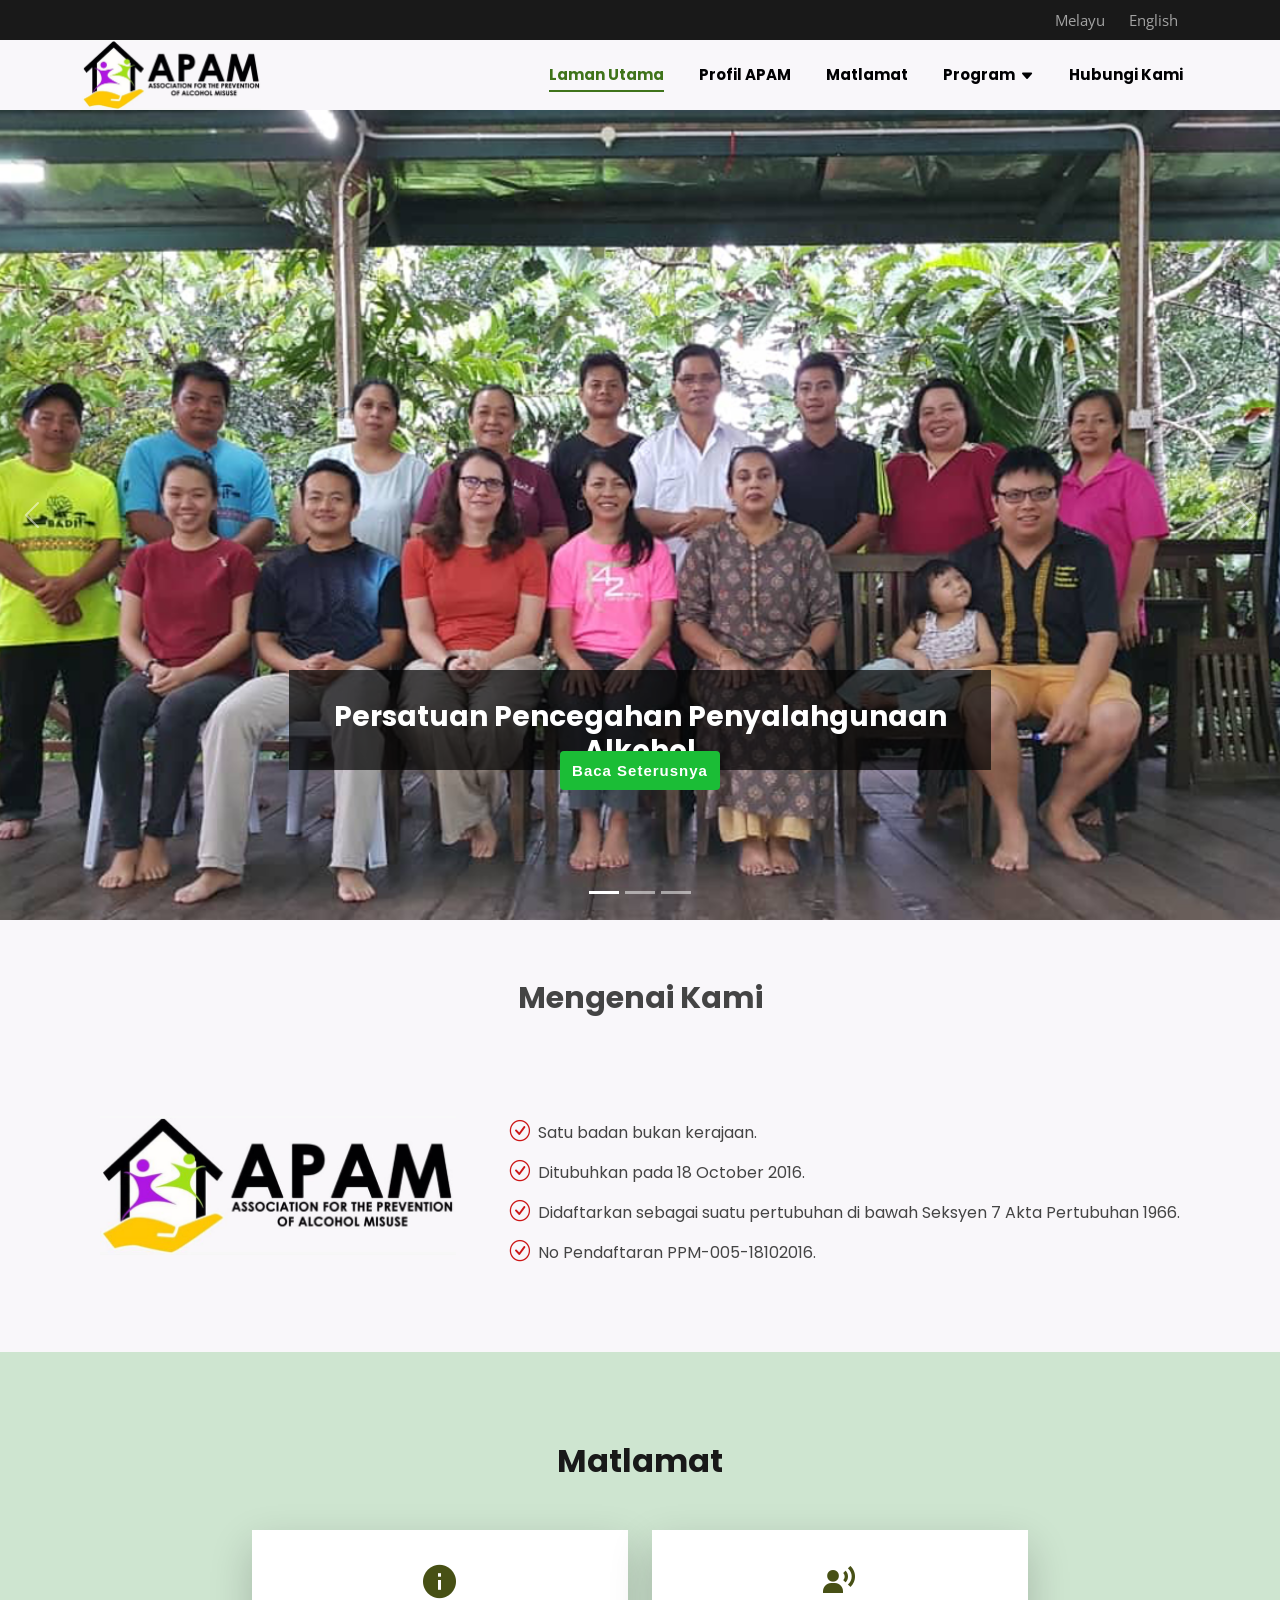
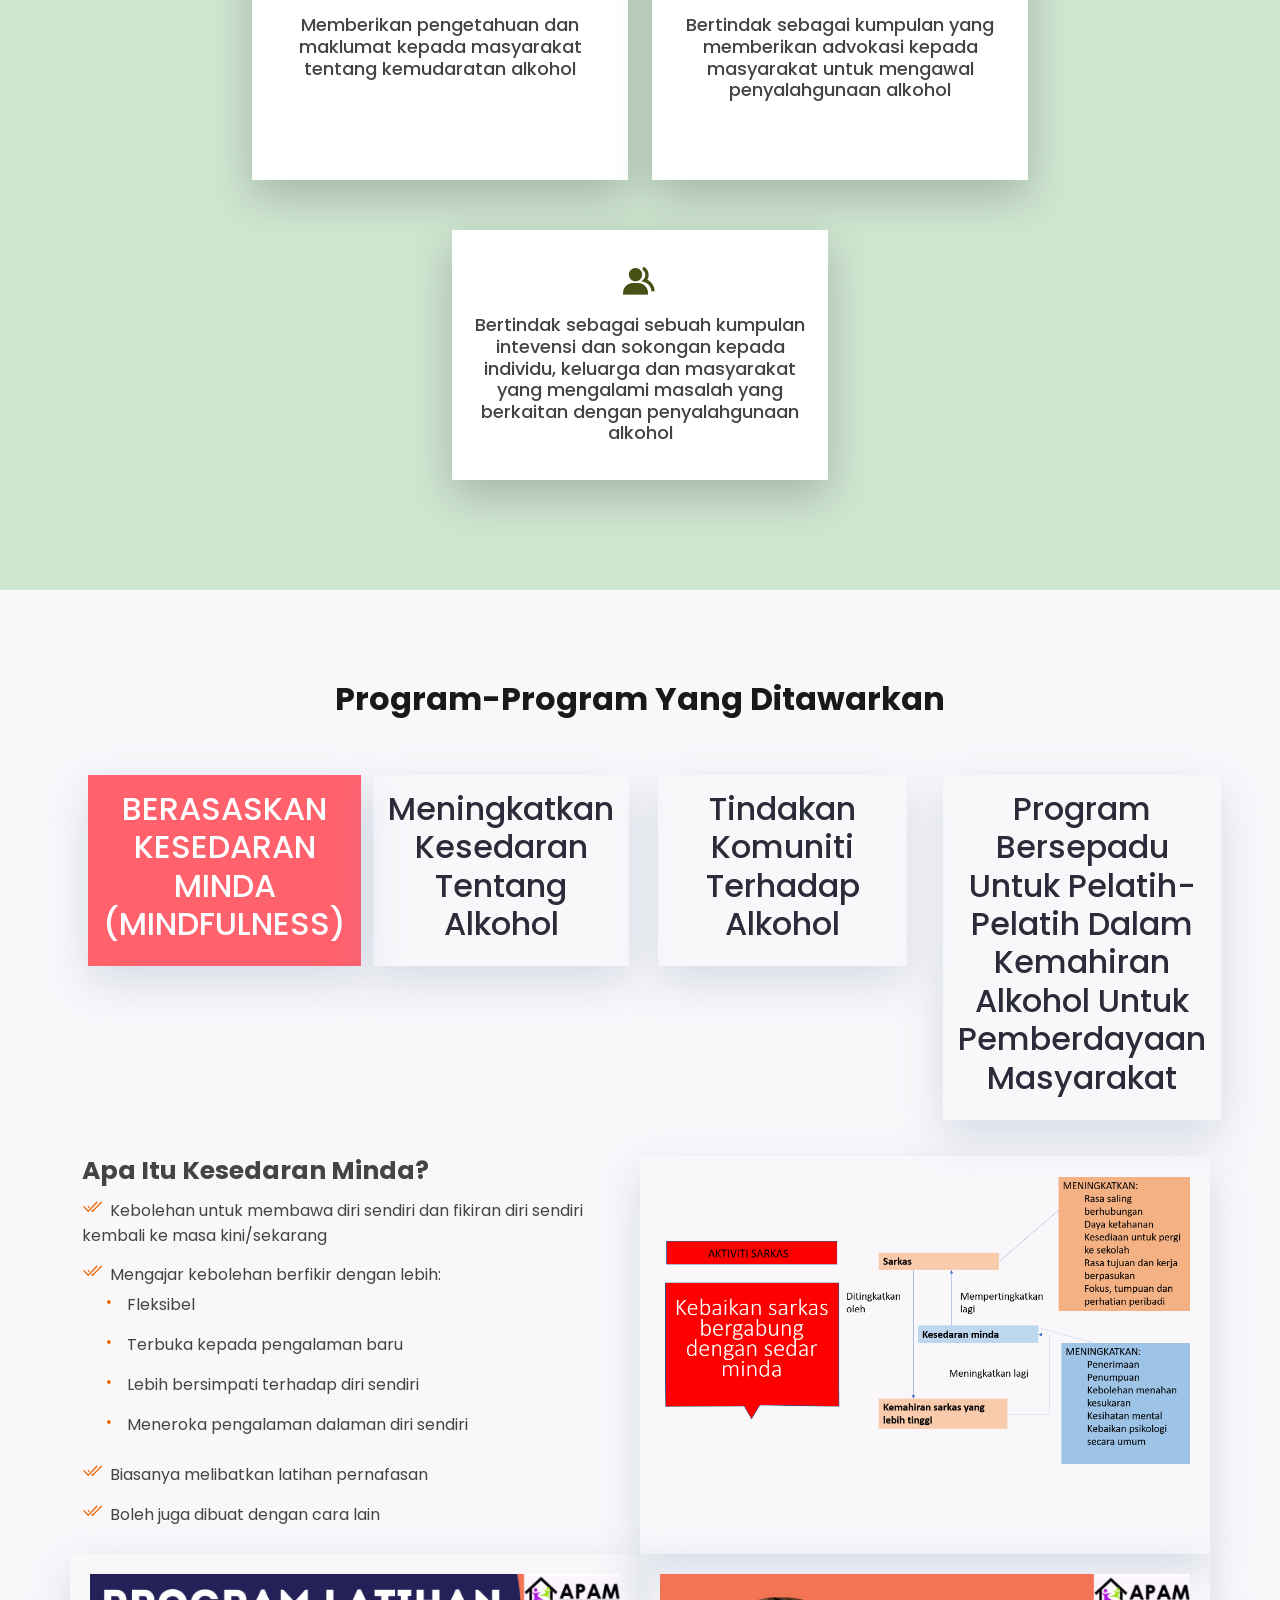
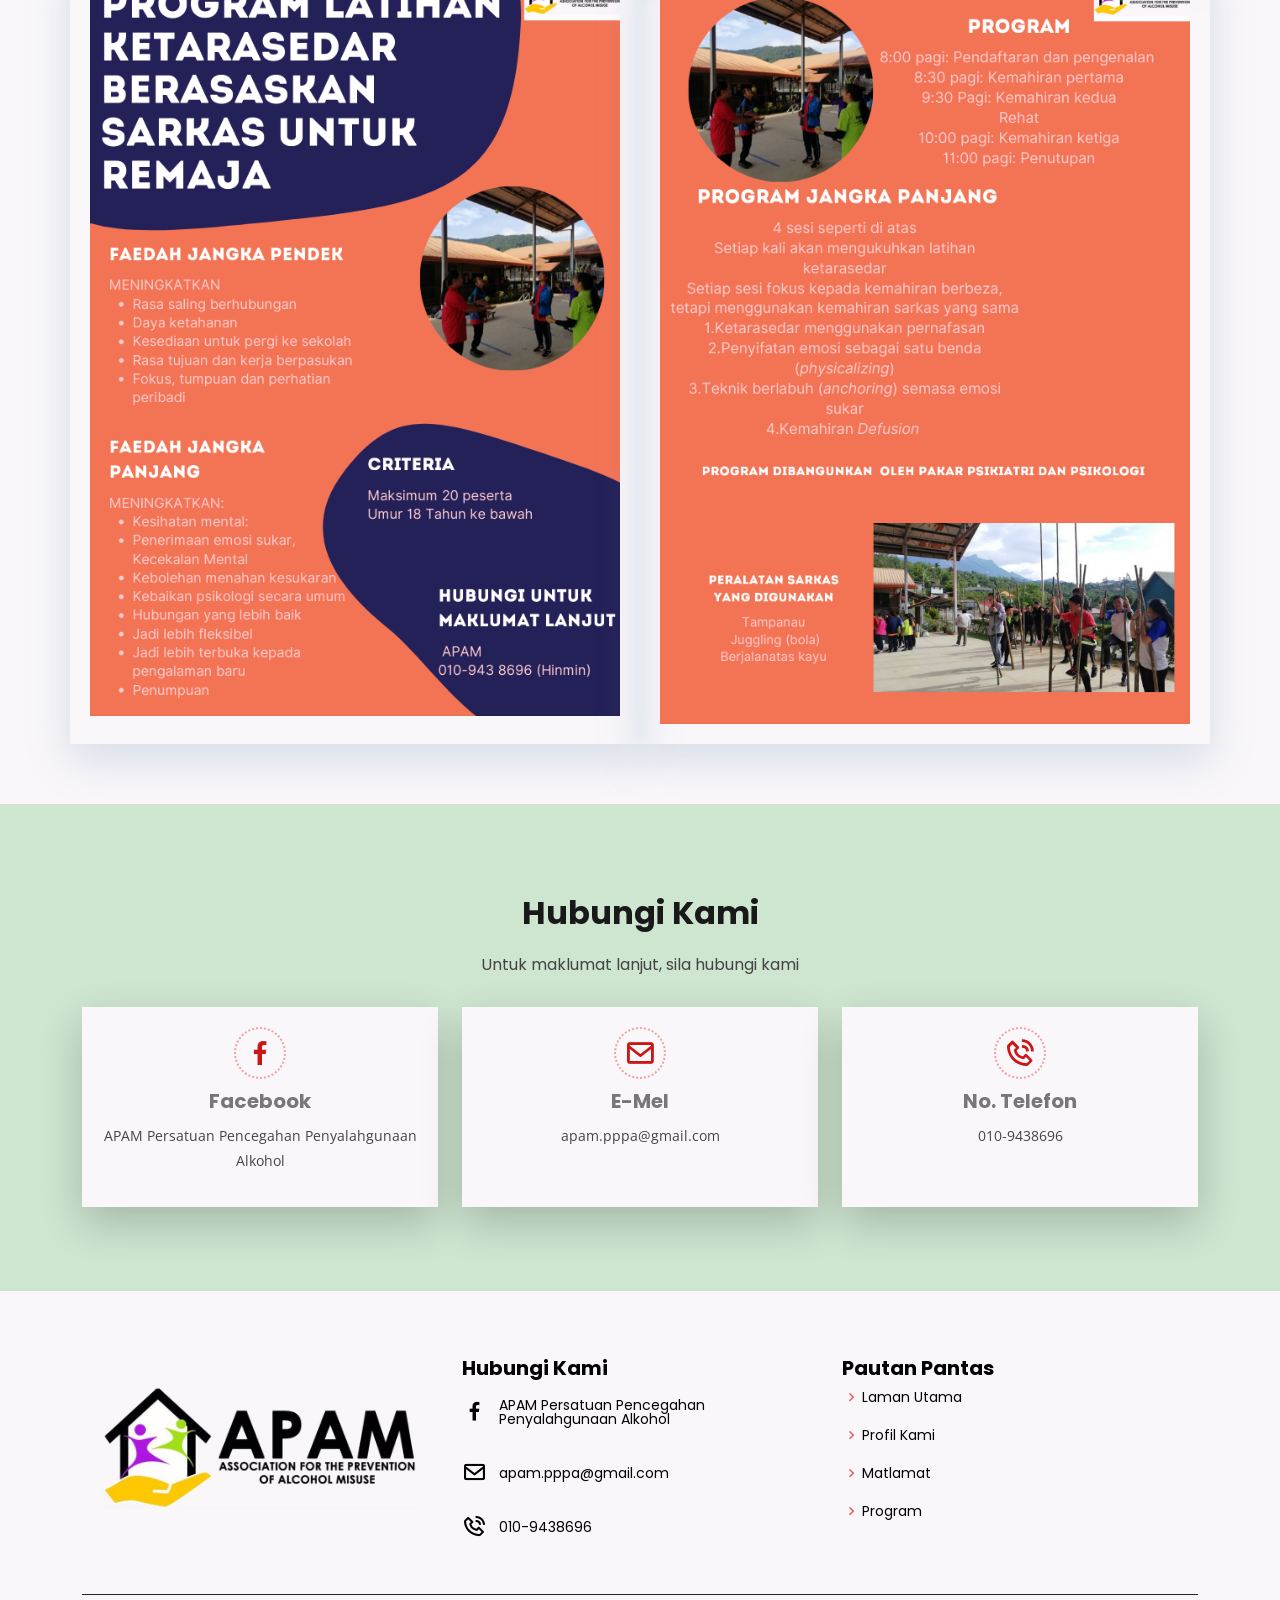
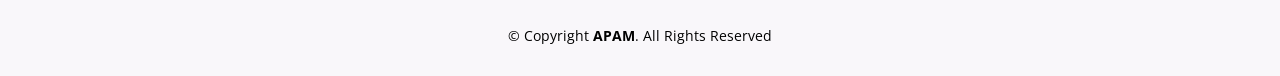
==== index.html @ 48b38a88 "add brochure #14" ====
<!DOCTYPE html>
<html lang="en">

<head>
  <meta charset="utf-8">
  <meta content="width=device-width, initial-scale=1.0" name="viewport">

  <title>APAM Official Website</title>
  <meta content="" name="description">
  <meta content="" name="keywords">

  <!-- Favicons -->
  <link href="assets/img/apam_icon.png" rel="icon">

  <!-- Google Fonts -->
  <link href="https://fonts.googleapis.com/css?family=Open+Sans:300,300i,400,400i,600,600i,700,700i|Raleway:300,300i,400,400i,500,500i,600,600i,700,700i|Poppins:300,300i,400,400i,500,500i,600,600i,700,700i" rel="stylesheet">

  <!-- Vendor CSS Files -->
  <link href="assets/vendor/aos/aos.css" rel="stylesheet">
  <link href="assets/vendor/bootstrap/css/bootstrap.min.css" rel="stylesheet">
  <link href="assets/vendor/bootstrap-icons/bootstrap-icons.css" rel="stylesheet">
  <link href="assets/vendor/boxicons/css/boxicons.min.css" rel="stylesheet">
  <link href="assets/vendor/glightbox/css/glightbox.min.css" rel="stylesheet">
  <link href="assets/vendor/swiper/swiper-bundle.min.css" rel="stylesheet">

  <!-- Template Main CSS File -->
  <link href="assets/css/style.css" rel="stylesheet">
  <link href="assets/css/enhanced_style.css" rel="stylesheet">
</head>

<body>
  <!-- ======= Top Bar ======= -->
  <section id="topbar" class="d-flex align-items-center">
    <div class="container d-flex justify-content-center justify-content-md-between">
      <div class="contact-info d-flex align-items-center d-md-block">
        <a href="#" onclick="changeLanguageByButtonClicktoMs()" class="ms" translate="no" alt="Bahasa Melayu" title="Bahasa Melayu">Melayu</a>
        <a href="#" onclick="changeLanguageByButtonClicktoEn()" class="en" translate="no" alt="English" title="English">English</a>
      </div>
    </div>
  </section>
  
  <!-- ======= Header ======= -->
  <header id="header" class="d-flex align-items-center">
    <div class="container d-flex align-items-center justify-content-between">

      <a href="index.html" class="logo"><img src="assets/img/apam_logo.png" alt="" class="img-fluid"></a>
      <nav id="navbar" class="navbar">
        <ul>
          <li><a class="nav-link scrollto active" href="#hero">Laman Utama</a></li>
          <li><a class="nav-link scrollto" href="#about">Profil APAM</a></li>
          <li><a class="nav-link scrollto" href="#objectives">Matlamat</a></li>
          <li class="dropdown"><a class="nav-link scrollto" href="#programmes"><span>Program</span> <i class="bi bi-caret-down-fill dropdown-icon"></i></a>
            <ul>
              <li><a href="#programmes">BERASASKAN KESEDARAN MINDA (MINDFULNESS)</a></li>
              <li><a href="#programmes">Meningkatkan Kesedaran Tentang Alkohol</a></li>
              <li><a href="#programmes">Tindakan Komuniti terhadap Alkohol</a></li>
              <li><a href="#programmes">Program Bersepadu untuk Pelatih-Pelatih dalam Kemahiran Alkohol untuk Pemberdayaan Masyarakat</a></li>
            </ul>
          </li>
          <li><a class="nav-link scrollto" href="#contact">Hubungi Kami</a></li>
        </ul>
        <i class="bi bi-list mobile-nav-toggle"></i>
      </nav><!-- .navbar -->

    </div>
  </header><!-- End Header -->

  <!-- ======= Hero Section ======= -->
  <section id="hero" class="d-flex align-items-center">
    <!-- <div class="container position-relative" data-aos="fade-up" data-aos-delay="500">
      <h1>Persatuan Pencegahan Penyalahgunaan Alkohol<br/>
        Association for The Prevention of Alcohol Misuse (APAM) <br/></h1>
      <a href="#about" class="btn-get-started scrollto">Lanjut</a>
    </div> -->

    <div id="myCarousel" class="carousel slide" data-bs-ride="carousel">
      <div class="carousel-indicators">
        <button type="button" data-bs-target="#myCarousel" data-bs-slide-to="0" aria-label="Slide 1" class="active" aria-current="true"></button>
        <button type="button" data-bs-target="#myCarousel" data-bs-slide-to="1" aria-label="Slide 2"></button>
        <button type="button" data-bs-target="#myCarousel" data-bs-slide-to="2" aria-label="Slide 3"></button>
      </div>
      <div class="carousel-inner">
        <div class="carousel-item active" style="background-image: url(assets/img/hero2.png);">
          <div class="carousel-container">
            <div class="carousel-content animate__animated animate__fadeInUp .carousel-text">
              <h2>Persatuan Pencegahan Penyalahgunaan Alkohol</h2>
              <div class="text-center"><a class="btn-get-started scrollto" href="#about">Baca Seterusnya</a></div>
            </div>
          </div>
        </div>

        <!-- Slide 2 -->
        <div class="carousel-item" style="background-image: url(assets/img/hero3.png);">
          <div class="carousel-container">
            <div class="carousel-content animate__animated animate__fadeInUp">
              <h2>Persatuan Pencegahan Penyalahgunaan Alkohol</h2>
              <div class="text-center"><a href="#about" class="btn-get-started scrollto">Baca Seterusnya</a></div>
            </div>
          </div>
        </div>

        <!-- Slide 3 -->
        <div class="carousel-item" style="background-image: url(assets/img/hero1.png);">
          <div class="carousel-container">
            <div class="carousel-content animate__animated animate__fadeInUp">
              <h2>Persatuan Pencegahan Penyalahgunaan Alkohol</h2>
              <div class="text-center"><a href="#about" class="btn-get-started scrollto">Baca Seterusnya</a></div>
            </div>
          </div>
        </div>
      </div>
      <button class="carousel-control-prev" type="button" data-bs-target="#myCarousel" data-bs-slide="prev">
        <span class="carousel-control-prev-icon" aria-hidden="true"></span>
        <span class="visually-hidden">Previous</span>
      </button>
      <button class="carousel-control-next" type="button" data-bs-target="#myCarousel" data-bs-slide="next">
        <span class="carousel-control-next-icon" aria-hidden="true"></span>
        <span class="visually-hidden">Next</span>
      </button>
    </div>
  </section>
  <!-- End Hero -->

  <main id="main">

    <!-- ======= About Section ======= -->
    <section id="about" class="about">
      <div class="container about__container">
        <h1> Mengenai kami</h1>
        <div class="row">
          <div class="col-lg-4" data-aos="fade-right">
            <img src="assets/img/apam_logo.png" class="img-fluid" alt="">
          </div>
          
          <div class="col-lg-8 pt-4 pt-lg-0 content list" data-aos="fade-left">
         
            <ul>
              <li><i class="bi bi-check-circle"></i> Satu badan bukan kerajaan.</li>
              <li><i class="bi bi-check-circle"></i> Ditubuhkan pada 18 October 2016.</li>
              <li><i class="bi bi-check-circle"></i> Didaftarkan sebagai suatu pertubuhan di bawah Seksyen 7 Akta Pertubuhan 1966.</li>
              <li><i class="bi bi-check-circle"></i> No Pendaftaran PPM-005-18102016.</li>
            </ul>
          </div>
        </div>

      </div>
    </section><!-- End About Section -->

    <!-- ======= Objectives Section ======= -->
    <section id="objectives" class="objectives">
      <div class="container">

        <div class="section-title">
          <!-- <span>Matlamat</span> -->
          <h2>Matlamat</h2>
        </div>

        <div class="row">
          <div class="col-lg-12 col-md-6 d-flex align-items-stretch mt-4 mt-md-0 objective__container" data-aos="fade-up">
            <div class="icon-box">
              <div class="icon"><i class="bx bxs-info-circle"></i></div>
              <h4>Memberikan pengetahuan dan maklumat kepada masyarakat tentang kemudaratan alkohol</h4>
            </div>
          </div>

          <div class="col-lg-12 col-md-6 d-flex align-items-stretch mt-4 mt-md-0  objective__container" data-aos="fade-up" data-aos-delay="150">
            <div class="icon-box">
              <div class="icon"><i class="bx bxs-user-voice"></i></div>
              <h4>Bertindak sebagai kumpulan yang memberikan advokasi kepada masyarakat untuk mengawal penyalahgunaan alkohol</h4>
            </div>
          </div>

          <div class="col-lg-12 col-md-6 d-flex align-items-stretch mt-4 mt-lg-0  objective__container" data-aos="fade-up" data-aos-delay="300">
            <div class="icon-box">
              <div class="icon"><i class="bx bxs-group"></i></div>
              <h4>Bertindak sebagai sebuah kumpulan intevensi dan sokongan kepada individu, keluarga dan masyarakat yang mengalami masalah yang berkaitan dengan penyalahgunaan alkohol</h4>
            </div>
          </div>
        </div>

      </div>
    </section><!-- End Objectives Section -->

    <!-- ======= Programmes Section ======= -->
    <section id="programmes" class="programmes">
      <div class="section-title">
        <h2>Program-program yang ditawarkan</h2>
      </div>
      <div class="container">
        <div class="desktop-show">
          <ul class="nav nav-tabs row d-flex">
            <li class="nav-item col-3 programme-box" data-aos="zoom-in">
              <a class="nav-link active show" data-bs-toggle="tab" href="#tab-1">
                <h4 class=" d-lg-block">BERASASKAN KESEDARAN MINDA (MINDFULNESS)</h4>
              </a>
            </li>
            <li class="nav-item col-3 programme-box" data-aos="zoom-in" data-aos-delay="100">
              <a class="nav-link" data-bs-toggle="tab" href="#tab-2">
                <h4 class=" d-lg-block">Meningkatkan Kesedaran Tentang Alkohol</h4>
              </a>
            </li>
            <li class="nav-item col-3 programme-box" data-aos="zoom-in" data-aos-delay="200">
              <a class="nav-link" data-bs-toggle="tab" href="#tab-3">
                <h4 class=" d-lg-block">Tindakan Komuniti terhadap Alkohol</h4>
              </a>
            </li>
            <li class="nav-item col-3 programme-box" data-aos="zoom-in" data-aos-delay="300">
              <a class="nav-link" data-bs-toggle="tab" href="#tab-4">
                <h4 class="">Program Bersepadu untuk Pelatih-Pelatih dalam Kemahiran Alkohol untuk Pemberdayaan Masyarakat</h4>
              </a>
            </li>
          </ul>
        </div>

        <div class="mobile-show">
          <ul class="nav nav-tabs row d-flex" id="mobile-show">
            <li class="nav-item col-6 programme-box" data-aos="zoom-in">
              <a class="nav-link active show" data-bs-toggle="tab" href="#tab-1">
                <h4 class=" d-lg-block">BERASASKAN KESEDARAN MINDA (MINDFULNESS)</h4>
              </a>
            </li>
            <li class="nav-item col-6 programme-box" data-aos="zoom-in" data-aos-delay="100">
              <a class="nav-link" data-bs-toggle="tab" href="#tab-2">
                <h4 class=" d-lg-block">Meningkatkan Kesedaran Tentang Alkohol</h4>
              </a>
            </li>
            <li class="nav-item col-6 programme-box" data-aos="zoom-in" data-aos-delay="200">
              <a class="nav-link" data-bs-toggle="tab" href="#tab-3">
                <h4 class=" d-lg-block">Tindakan Komuniti terhadap Alkohol</h4>
              </a>
            </li>
            <li class="nav-item col-6 programme-box" data-aos="zoom-in" data-aos-delay="300">
              <a class="nav-link" data-bs-toggle="tab" href="#tab-4">
                <h4 class="">Program Bersepadu untuk Pelatih-Pelatih dalam Kemahiran Alkohol untuk Pemberdayaan Masyarakat</h4>
              </a>
            </li>
          </ul>
        </div>

        <div class="tab-content" data-aos="fade-up">
          <div class="tab-pane active show" id="tab-1">
            <div class="row">
              <div class="col-lg-6 order-2 order-lg-1 mt-3 mt-lg-0">
                <h3>Apa itu kesedaran minda?</h3>
                <ul>
                    <li><i class="bi bi-check2-all"></i> Kebolehan untuk membawa diri sendiri dan fikiran diri sendiri kembali ke masa kini/sekarang</li>
                    <li><i class="bi bi-check2-all"></i> Mengajar kebolehan berfikir dengan lebih:
                    <ul>
                        <li><i class="bi bi-dot dot-padding"></i> Fleksibel</li>
                        <li><i class="bi bi-dot dot-padding"></i> Terbuka kepada pengalaman baru</li>
                        <li><i class="bi bi-dot dot-padding"></i> Lebih bersimpati terhadap diri sendiri</li>
                        <li><i class="bi bi-dot dot-padding"></i> Meneroka pengalaman dalaman diri sendiri</li>
                    </ul>
                    </li>
                    <li><i class="bi bi-check2-all"></i> Biasanya melibatkan latihan pernafasan</li>
                    <li><i class="bi bi-check2-all"></i> Boleh juga dibuat dengan cara lain</li>
              </div>
              <div class="col-lg-6 order-1 order-lg-2 text-center imageDiv">
                <img src="assets/img/p1.PNG" alt="" class="img-fluid" >
              </div>

              <div class="col-lg-6 order-1 order-lg-2 text-center imageDiv">
                <img src="assets/img/brochurePage1.png" alt="" class="img-fluid" >
              </div>

              <div class="col-lg-6 order-1 order-lg-2 text-center imageDiv">
                <img src="assets/img/brochurepage2.png" alt="" class="img-fluid" >
              </div>
            </div>
          </div>
          <div class="tab-pane" id="tab-2">
            <div class="row">
              <div class="col-lg-4 order-2 order-lg-1">
                <img src="assets/img/p2_1.png" alt="" class="img-fluid">
              </div>
              <div class="col-lg-4 order-1 order-lg-2 text-center">
                <img src="assets/img/p2_2.png" alt="" class="img-fluid">
              </div>
              <div class="col-lg-4 order-1 order-lg-3 text-center">
                <img src="assets/img/p2_3.png" alt="" class="img-fluid">
              </div>
            </div>
          </div>
          <div class="tab-pane" id="tab-3">
            <div class="row">
              <div class="col-lg-6 order-2 order-lg-1 mt-3 mt-lg-0">
                <h3>Objektif</h3>
                <p>Memperkenalkan dan mengajar cara untuk membantu komuniti yang menghadapi ketagihan atau masalah terhadap Alkohol</p>
                <h4> Buku ada Lima Bab dalam Dua Bahasa</h4>
                <h5>Bab 1: Pengenalan</h5>
                <h5>Bab 2: Kemahiran asas</h5>
                <h5>Bab 3: Prinsip-prinsip Temuduga Motivasi</h5>
                <h5>Bab 4: Kemahiran dari Acceptance and Commitment Therapy (ACT)</h5>
                <h5>Bab 5: Bekerjasama dengan orang lain, etika dan merujuk</h5>
              </div>
              <div class="col-lg-6 order-1 order-lg-2 text-center">
                <img src="assets/img/p3_1.PNG" alt="" class="img-fluid">
              </div>
            </div>
          </div>
          <div class="tab-pane" id="tab-4">
            <div class="row">
              <div class="col-lg-12 order-2 order-lg-1 mt-3 mt-lg-0">
                <h3>Objektif</h3>
                <ul>
                  <li><i class="bi bi-check2-all"></i> Menggalakkan minum yang bertanggungjawab</li>
                  <li><i class="bi bi-check2-all"></i> Meningkatkan pengetahuan dan kemahiran mengenai pengurangan bahaya alkohol</li>
                  <li><i class="bi bi-check2-all"></i> Mendorong kreativiti dan kemahiran keusahawanan</li>
                  <li><i class="bi bi-check2-all"></i> Memperkasa penduduk kampung meningkatkan sokongan kendiri untuk program mengurangkan kemudaratan alkohol</li>
                </ul>
              </div>
              <div class="col-lg-6 order-1 order-lg-2 text-center">
                <img src="assets/img/features-4.png" alt="" class="img-fluid">
              </div>

            
            </div>
          </div>
        </div>
      </div>
    </section><!-- End Features Section -->


    <!-- ======= Contact Section ======= -->
    <section id="contact" class="contact">
      <div class="container">
        <div class="section-title">
          <h2>Hubungi Kami</h2>
          <p>Untuk maklumat lanjut, sila hubungi kami</p>
        </div>
        <div class="row" data-aos="fade-up">
          <div class="col-lg-4 col-md-4">
            <div class="info-box mb-4">
              <i class="bx bxl-facebook"></i>
              <h3>Facebook</h3>
              <a href="https://www.facebook.com/apamsabah/" target="_blank">APAM Persatuan Pencegahan Penyalahgunaan Alkohol</a>
            </div>
          </div>
  
          <div class="col-lg-4 col-md-4">
            <div class="info-box  mb-4">
              <i class="bx bx-envelope"></i>
              <h3>E-mel</h3>
              <a href="mailto:apam.pppa@gmail.com">apam.pppa@gmail.com</a>
            </div>
          </div>
  
          <div class="col-lg-4 col-md-4">
            <div class="info-box  mb-4">
              <i class="bx bx-phone-call"></i>
              <h3>No. Telefon</h3>
              <a href="tel:010-9438696">010-9438696</a>
            </div>
          </div>
        </div>
      </div>

      
    </section><!-- End Contact Section -->
 
    <!-- ======= Footer ======= -->
  <footer id="footer">
    <div class="footer-top">
      <div class="container">
        <div class="row">

          <div class="col-lg-4 col-md-6">
            <div class="footer-logo">
              <img src="assets/img/apam_logo.png" class="img-fluid" alt="">
            </div>
          </div>
          
          <div class="col-lg-4 col-md-6 social-links">
            <h4>Hubungi Kami</h4>
            <ul>
              <li><i class="bx bxl-facebook"></i> <a href="https://www.facebook.com/apamsabah/" target="_blank">APAM Persatuan Pencegahan Penyalahgunaan Alkohol</a></li>
              <li><i class="bx bx-envelope"></i> <a href="mailto:apam.pppa@gmail.com">apam.pppa@gmail.com</a></li>
              <li><i class="bx bx-phone-call"></i> <a href="tel:010-9438696">010-9438696</a></li>
            </ul>
          </div>
          
          <div class="col-lg-4 col-md-6 footer-links">
            <h4>Pautan Pantas</h4>
            <ul>
              <li><i class="bx bx-chevron-right"></i> <a href="#hero">Laman Utama</a></li>
              <li><i class="bx bx-chevron-right"></i> <a href="#about">Profil Kami</a></li>
              <li><i class="bx bx-chevron-right"></i> <a href="#objectives">Matlamat</a></li>
              <li><i class="bx bx-chevron-right"></i> <a href="#programmes">Program</a></li>
            </ul>
          </div>

        </div>
      </div>
    </div>

    <div class="container">
      <div class="copyright">
        &copy; Copyright <strong><span>APAM</span></strong>. All Rights Reserved
      </div>
  </footer><!-- End Footer -->

  </main><!-- End #main --> 


  <a href="#" class="back-to-top d-flex align-items-center justify-content-center upArrow"><i class="bi bi-arrow-up-circle-fill"></i></a>
  <div id="preloader"></div>

  <!-- Vendor JS Files -->
  <script src="assets/vendor/aos/aos.js"></script>
  <script src="assets/vendor/bootstrap/js/bootstrap.bundle.min.js"></script>
  <script src="assets/vendor/glightbox/js/glightbox.min.js"></script>
  <script src="assets/vendor/isotope-layout/isotope.pkgd.min.js"></script>
  <script src="assets/vendor/php-email-form/validate.js"></script>
  <script src="assets/vendor/swiper/swiper-bundle.min.js"></script>

  <!-- Template Main JS File -->
  <script src="assets/js/main.js"></script>

  <div id="google_translate_element" style="display:none"></div>

</body>

<script type="text/javascript">

  function googleTranslateElementInit() {
    new google.translate.TranslateElement({pageLanguage: "ms"}, 'google_translate_element');
  }
  
  function changeLanguageByButtonClicktoMs() {
    var language = "ms";
    var selectField = document.querySelector("#google_translate_element select");
    for(var i=0; i < selectField.children.length; i++){
      var option = selectField.children[i];
      // find desired langauge and change the former language of the hidden selection-field 
      if(option.value==language){
         selectField.selectedIndex = i;
         // trigger change event afterwards to make google-lib translate this side
         selectField.dispatchEvent(new Event('change'));
         break;
      }
    }
  }

  function changeLanguageByButtonClicktoEn() {
    var language = "en";
    var selectField = document.querySelector("#google_translate_element select");
    for(var i=0; i < selectField.children.length; i++){
      var option = selectField.children[i];
      // find desired langauge and change the former language of the hidden selection-field 
      if(option.value==language){
         selectField.selectedIndex = i;
         // trigger change event afterwards to make google-lib translate this side
         selectField.dispatchEvent(new Event('change'));
         break;
      }
    }
  }

</script>
  
<script type="text/javascript" src="//translate.google.com/translate_a/element.js?cb=googleTranslateElementInit"></script>

</html>
---- assets/css/style.css ----
/*--------------------------------------------------------------
# Top Bar
--------------------------------------------------------------*/
#topbar {
  background: #191919;
  font-size: 15px;
  height: 40px;
  padding: 0;
  color: rgba(255, 255, 255, 0.6);
}
#topbar .contact-info {
  margin-left: auto !important;
}

#topbar .contact-info a {
  line-height: 0;
  color: rgba(255, 255, 255, 0.6);
  transition: 0.3s;
  padding-right: 20px;
}

#topbar .contact-info a:hover {
  color: #fff;
  text-decoration: underline;
}

/*--------------------------------------------------------------
# General
--------------------------------------------------------------*/
body {
  font-family: "Open Sans", sans-serif;
  color: #444444;
}

a {
  color: #cc1616;
  text-decoration: none;
}

a:hover {
  color: #e82d2d;
  text-decoration: none;
}

h1,
h2,
h3,
h4,
h5,
h6 {
  font-family: "Raleway", sans-serif;
}

/*--------------------------------------------------------------
# Back to top button
--------------------------------------------------------------*/
.back-to-top {
  position: fixed;
  visibility: hidden;
  opacity: 0;
  right: 15px;
  bottom: 15px;
  z-index: 996;
  width: 40px;
  height: 40px;
  transition: all 0.4s;
}

.back-to-top i {
  font-size: 30px;
  line-height: 0;
  color: rgb(175, 22, 226);
}

.back-to-top i:hover {
  color: black;
}

.back-to-top.active {
  visibility: visible;
  opacity: 1;
}

/*--------------------------------------------------------------
# Preloader
--------------------------------------------------------------*/
#preloader {
  position: fixed;
  top: 0;
  left: 0;
  right: 0;
  bottom: 0;
  z-index: 9999;
  overflow: hidden;
  background: #fff;
}

#preloader:before {
  content: "";
  position: fixed;
  top: calc(50% - 30px);
  left: calc(50% - 30px);
  border: 6px solid #cc1616;
  border-top-color: #efefef;
  border-radius: 50%;
  width: 60px;
  height: 60px;
  -webkit-animation: animate-preloader 1s linear infinite;
  animation: animate-preloader 1s linear infinite;
}

@-webkit-keyframes animate-preloader {
  0% {
    transform: rotate(0deg);
  }
  100% {
    transform: rotate(360deg);
  }
}

@keyframes animate-preloader {
  0% {
    transform: rotate(0deg);
  }
  100% {
    transform: rotate(360deg);
  }
}

/*--------------------------------------------------------------
# Disable aos animation delay on mobile devices
--------------------------------------------------------------*/
@media screen and (max-width: 768px) {
  [data-aos-delay] {
    transition-delay: 0 !important;
  }
}

/*--------------------------------------------------------------
# Header
--------------------------------------------------------------*/
#header {
  background: rgb(249, 247, 250);
  transition: all 0.5s;
  z-index: 997;
  height: 70px;
}

#header.fixed-top {
  background: rgb(249, 247, 250);
  box-shadow: 0px 2px 5px #ccc;
}

#header .logo {
  font-size: 30px;
  margin: 0;
  padding: 0;
  line-height: 1;
  font-weight: 700;
  letter-spacing: 2px;
  text-transform: uppercase;
}

#header .logo a {
  color: rgb(229, 188, 188);
}

#header .logo img {
  max-height: 70px;
}

.scrolled-offset {
  margin-top: 0px;
}

/*--------------------------------------------------------------
# Navigation Menu
--------------------------------------------------------------*/
/**
* Desktop Navigation 
*/
.navbar {
  padding: 0;
}

.navbar ul {
  margin: 0;
  padding: 0;
  display: flex;
  list-style: none;
  align-items: center;
}

.navbar li {
  position: relative;
}

.navbar > ul > li {
  margin-left: 5px;
}

.navbar a {
  display: flex;
  align-items: center;
  justify-content: space-between;
  padding: 25px 15px 24px 15px;
  font-size: 15px;
  font-weight: 700;
  color: rgb(1, 1, 3);
  white-space: nowrap;
  transition: 0.3s;
}

.navbar a i {
  font-size: 22px;
  line-height: 0;
  margin-left: 5px;
}

.navbar a:hover,
.navbar .active,
.navbar li:hover > a {
  color: rgb(175, 22, 226);
  text-decoration: underline;
  text-decoration-thickness: 2px;
  text-underline-offset: 10px;
}

.navbar .dropdown ul {
  display: block;
  position: absolute;
  left: -500px;
  top: calc(100% + 30px);
  margin: 0;
  padding: 10px 0;
  z-index: 99;
  opacity: 0;
  visibility: hidden;
  background: #fff;
  box-shadow: 0px 0px 30px rgba(127, 137, 161, 0.25);
  transition: 0.3s;
}

.navbar .dropdown ul li {
  min-width: 200px;
}

.navbar .dropdown ul a {
  padding: 10px 20px;
  color: rgb(1, 1, 3);
}

.navbar .dropdown ul a i {
  font-size: 12px;
}

.navbar .dropdown ul a:hover,
.navbar .dropdown ul .active:hover,
.navbar .dropdown ul li:hover > a {
  color: rgb(143, 15, 185);
}

.navbar .dropdown:hover > ul {
  opacity: 1;
  top: 100%;
  visibility: visible;
}

.navbar .dropdown .dropdown ul {
  top: 0;
  left: calc(100% - 30px);
  visibility: hidden;
}

.navbar .dropdown .dropdown:hover > ul {
  opacity: 1;
  top: 0;
  left: 100%;
  visibility: visible;
}

.navbar .dropdown-icon {
  font-size: 14px;
}

@media (max-width: 1366px) {
  .navbar .dropdown .dropdown ul {
    left: -90%;
  }
  .navbar .dropdown .dropdown:hover > ul {
    left: -100%;
  }
}

/**
* Mobile Navigation 
*/
.mobile-nav-toggle {
  color: #fff;
  font-size: 28px;
  cursor: pointer;
  display: none;
  line-height: 0;
  transition: 0.5s;
}

.mobile-nav-toggle.bi-x {
  color: #cc1616;
}

@media (max-width: 991px) {
  .mobile-nav-toggle {
    display: block;
  }
  .navbar ul {
    display: none;
  }
}

.navbar-mobile {
  position: fixed;
  overflow: hidden;
  top: 0;
  right: 0;
  left: 0;
  bottom: 0;
  background: rgba(0, 0, 0, 0.9);
  transition: 0.3s;
  z-index: 999;
}

.navbar-mobile .mobile-nav-toggle {
  position: absolute;
  top: 15px;
  right: 15px;
}

.navbar-mobile ul {
  display: block;
  position: absolute;
  top: 55px;
  right: 15px;
  bottom: 15px;
  left: 15px;
  padding: 10px 0;
  background-color: #fff;
  overflow-y: auto;
  transition: 0.3s;
}

.navbar-mobile a {
  padding: 10px 20px;
  font-size: 15px;
  color: #191919;
}

.navbar-mobile a:hover,
.navbar-mobile .active,
.navbar-mobile li:hover > a {
  color: #cc1616;
  background: none;
}

.navbar-mobile .getstarted {
  margin: 15px;
}

.navbar-mobile .dropdown ul {
  position: static;
  display: none;
  margin: 10px 20px;
  padding: 10px 0;
  z-index: 99;
  opacity: 1;
  visibility: visible;
  background: #fff;
  box-shadow: 0px 0px 30px rgba(127, 137, 161, 0.25);
}

.navbar-mobile .dropdown ul li {
  min-width: 200px;
}

.navbar-mobile .dropdown ul a {
  padding: 10px 20px;
}

.navbar-mobile .dropdown ul a i {
  font-size: 12px;
}

.navbar-mobile .dropdown ul a:hover,
.navbar-mobile .dropdown ul .active:hover,
.navbar-mobile .dropdown ul li:hover > a {
  color: #cc1616;
}

.navbar-mobile .dropdown > .dropdown-active {
  display: block;
}

/*--------------------------------------------------------------
# Hero Section
--------------------------------------------------------------*/
#hero {
  width: 100%;
  height: 90vh;
  background-color: rgba(0, 0, 0, 0.8);
  overflow: hidden;
  position: relative;
}

#hero .carousel,
#hero .carousel-inner,
#hero .carousel-item,
#hero .carousel-item::before {
  background-size: cover;
  background-position: center;
  background-repeat: no-repeat;
  position: absolute;
  top: 0;
  right: 0;
  left: 0;
  bottom: 0;
}

#hero .carousel-container {
  display: flex;
  align-items: flex-end;
  justify-content: center;
  position: absolute;
  bottom: 150px;
  top: 10px;
  left: 55px;
  right: 55px;
}

#hero .carousel-content {
  background: rgba(4, 4, 4, 0.7);
  padding: 20px;
  color: #fff;
  border-top: 5px solid #1bbd36;
}

#hero .carousel-content h2 {
  color: #fff;
  margin-bottom: 20px;
  font-size: 28px;
  font-weight: 700;
  text-align: center;
}

#hero .btn-get-started {
  font-family: "Roboto", sans-serif;
  font-weight: 500;
  font-size: 14px;
  letter-spacing: 1px;
  display: inline-block;
  padding: 12px 32px;
  border-radius: 4px;
  transition: 0.5s;
  line-height: 1;
  margin: 10px;
  color: #fff;
  -webkit-animation-delay: 0.8s;
  animation-delay: 0.8s;
  border: 2px solid #1bbd36;
}

#hero .btn-get-started:hover {
  background: #1bbd36;
  color: #fff;
  text-decoration: none;
}

#hero .carousel-inner .carousel-item {
  transition-property: opacity;
  background-position: center top;
}

#hero .carousel-inner .carousel-item,
#hero .carousel-inner .active.carousel-item-start,
#hero .carousel-inner .active.carousel-item-end {
  opacity: 0;
}

#hero .carousel-inner .active,
#hero .carousel-inner .carousel-item-next.carousel-item-start,
#hero .carousel-inner .carousel-item-prev.carousel-item-end {
  opacity: 1;
  transition: 0.5s;
}

#hero .carousel-inner .carousel-item-next,
#hero .carousel-inner .carousel-item-prev,
#hero .carousel-inner .active.carousel-item-start,
#hero .carousel-inner .active.carousel-item-end {
  left: 0;
  transform: translate3d(0, 0, 0);
}

@media (min-width: 1024px) {
  #hero .carousel-content {
    width: 60%;
  }
  #hero .carousel-control-prev,
  #hero .carousel-control-next {
    width: 5%;
  }
}

@media (max-width: 992px) {
  #hero .carousel-container {
    top: 58px;
  }
  #hero .carousel-content h2 {
    margin-bottom: 15px;
    font-size: 22px;
  }
  #hero .carousel-content p {
    font-size: 15px;
  }
}

@media (max-height: 500px) {
  #hero {
    height: 120vh;
  }
}
/*--------------------------------------------------------------
# Sections General
--------------------------------------------------------------*/
section {
  padding: 60px 0;
  overflow: hidden;
  background: rgb(249, 247, 250);
}

.section-title {
  text-align: center;
  padding: 30px 0;
  position: relative;
}

.section-title h2 {
  font-size: 32px;
  font-weight: 700;
  text-transform: uppercase;
  margin-bottom: 20px;
  padding-bottom: 0;
  color: #191919;
  position: relative;
  z-index: 2;
  font-family: Bookman, URW Bookman L, serif;
}

.section-title span {
  position: absolute;
  top: 30px;
  color: #f4f4f4;
  left: 0;
  right: 0;
  z-index: 1;
  font-weight: 700;
  font-size: 52px;
  text-transform: uppercase;
  line-height: 0;
}

.section-title p {
  margin-bottom: 0;
  position: relative;
  z-index: 2;
}

@media (max-width: 575px) {
  .section-title h2 {
    font-size: 28px;
    margin-bottom: 15px;
  }
  .section-title span {
    font-size: 38px;
  }
}

/*--------------------------------------------------------------
# About
--------------------------------------------------------------*/
.about .content h3 {
  font-weight: 600;
  font-size: 26px;
}

.about .content ul {
  list-style: none;
  padding: 0;
}

.about .content ul li {
  padding-bottom: 10px;
}

.about .content ul i {
  font-size: 20px;
  padding-right: 4px;
  color: #cc1616;
}

.about .content p:last-child {
  margin-bottom: 0;
}

/*--------------------------------------------------------------
# Objectives
--------------------------------------------------------------*/
.objectives {
  background: lightgray;
  position: relative;
}

.objectives .icon-box {
  text-align: center;
  padding: 80px 20px;
  transition: all ease-in-out 0.3s;
  box-shadow: 0px 2px 15px rgba(0, 0, 0, 0.1);
  width: 100%;
  background: lemonchiffon;
  margin-bottom: 10px;
}

.objectives .icon-box .icon {
  margin: 0 auto;
  width: 64px;
  height: 64px;
  background: lemonchiffon;
  transition: all 0.3s ease-out 0s;
  display: flex;
  align-items: center;
  justify-content: center;
  margin-bottom: 20px;
  transform-style: preserve-3d;
}

.objectives .icon-box .icon i {
  color: rgb(71, 80, 21);
  font-size: 40px;
}

.objectives .icon-box .icon::before {
  position: absolute;
  content: "";
  height: 100%;
  width: 100%;
  background: #fce5e5;
  transition: all 0.3s ease-out 0s;
  transform: translateZ(-1px);
}

.objectives .icon-box h4 {
  font-weight: 700;
  margin-bottom: 15px;
  font-size: 24px;
}

.objectives .icon-box h4 a {
  color: #191919;
}

.objectives .icon-box p {
  line-height: 24px;
  font-size: 14px;
  margin-bottom: 0;
}

.objectives .icon-box:hover {
  background: rgb(227, 190, 66);
  border-color: rgb(156, 226, 21);
  padding: 70px 20px 90px 20px;
}

.objectives .icon-box:hover .icon {
  background: rgb(227, 190, 66);
}

.objectives .icon-box:hover .icon i {
  color: black;
}

.objectives .icon-box:hover .icon::before {
  background: #e82d2d;
}

.objectives .icon-box:hover h4 {
  color: rgb(175, 22, 226);
}

/*--------------------------------------------------------------
# Programmes
--------------------------------------------------------------*/
.programmes .nav-tabs {
  border: 0;
}

.programmes .tab-pane h4 {
  color: black;
}

.programmes .nav-link {
  border: 1px solid #d4d6df;
  padding: 15px;
  transition: 0.3s;
  color: #2a2c39;
  border-radius: 0;
  display: flex;
  align-items: center;
  justify-content: center;
  min-height: 130px;
  text-align: center;
}

.programmes .nav-link h4 {
  font-size: 2.5vw;
  font-weight: 500;
  margin: 1;
}

.programmes .nav-link:hover {
  color: #ef6603;
}

.programmes .nav-link.active {
  background: #ef6603;
  color: #fff;
  border-color: #ef6603;
}

.programmes .dot-padding {
  padding: 17px;
}

@media (max-width: 768px) {
  .programmes .nav-link i {
    padding: 0;
    line-height: 1;
    font-size: 36px;
  }
}

@media (max-width: 575px) {
  .programmes .nav-link {
    padding: 15px;
  }
  .programmes .nav-link i {
    font-size: 24px;
  }
}

.programmes .tab-content {
  margin-top: 30px;
}

.programmes .tab-pane h3 {
  font-weight: 600;
  font-size: 26px;
}

.programmes .tab-pane ul {
  list-style: none;
  padding: 0;
}

.programmes .tab-pane ul li {
  padding-bottom: 10px;
}

.programmes .tab-pane ul i {
  font-size: 20px;
  padding-right: 4px;
  color: #ef6603;
}

.programmes .tab-pane p:last-child {
  margin-bottom: 0;
}

/*--------------------------------------------------------------
# Contact
--------------------------------------------------------------*/
.contact {
  background: lightgray;
}

.contact .info-box {
  color: #444444;
  background: rgb(249, 247, 250);
  text-align: center;
  box-shadow: 0 0 30px rgba(214, 215, 216, 0.6);
  padding: 20px 0 30px 0;
}

.contact .info-box i {
  font-size: 32px;
  color: #cc1616;
  border-radius: 50%;
  padding: 8px;
  border: 2px dotted #f5a0a0;
}

.contact .info-box h3 {
  font-size: 20px;
  color: #777777;
  font-weight: 700;
  margin: 10px 0;
}

.contact .info-box a {
  padding: 0;
  line-height: 24px;
  font-size: 14px;
  margin-bottom: 0;
  color: #444444;
}

.contact .info-box a:hover {
  color: rgb(204, 22, 22);
}

@-webkit-keyframes animate-loading {
  0% {
    transform: rotate(0deg);
  }
  100% {
    transform: rotate(360deg);
  }
}

@keyframes animate-loading {
  0% {
    transform: rotate(0deg);
  }
  100% {
    transform: rotate(360deg);
  }
}

/*--------------------------------------------------------------
# Footer
--------------------------------------------------------------*/
#footer {
  background: #0c0c0c;
  padding: 0 0 30px 0;
  color: #fff;
  font-size: 14px;
}

#footer .footer-top {
  padding: 30px 0 10px 0;
}

#footer .footer-top .footer-logo {
  margin-bottom: 15px;
  background: rgb(249, 247, 250);
  color: #fff;
  text-align: center;
  padding: 30px 20px;
}

#footer .footer-top .social-links {
  margin-bottom: 30px;
}

#footer .footer-top .social-links ul {
  list-style: none;
  padding: 0;
  margin: 0;
}

#footer .footer-top .social-links ul i {
  padding-right: 2px;
  font-size: 25px;
}

#footer .footer-top .social-links ul li {
  padding: 10px 0;
  display: flex;
  align-items: center;
}

#footer .footer-top .social-links ul li:first-child {
  padding-top: 0;
}

#footer .footer-top .social-links ul a {
  padding: 10px;
  color: #fff;
  transition: 0.3s;
  display: inline-block;
  line-height: 1;
}

#footer .footer-top .social-links ul a:hover {
  color: #eb4444;
}

#footer .footer-top .footer-links {
  margin-bottom: 30px;
}

#footer .footer-top .footer-links ul {
  list-style: none;
  padding: 0;
  margin: 0;
}

#footer .footer-top .footer-links ul i {
  padding-right: 2px;
  color: #ed5b5b;
  font-size: 18px;
  line-height: 1;
}

#footer .footer-top .footer-links ul li {
  padding: 10px 0;
  display: flex;
  align-items: center;
}

#footer .footer-top .footer-links ul li:first-child {
  padding-top: 0;
}

#footer .footer-top .footer-links ul a {
  color: #fff;
  transition: 0.3s;
  display: inline-block;
  line-height: 1;
}

#footer .footer-top .footer-links ul a:hover {
  color: #eb4444;
}

#footer .copyright {
  border-top: 1px solid #262626;
  text-align: center;
  padding-top: 30px;
}

@media (max-width: 575px) {
  #footer .footer-top .footer-info {
    margin: -20px 0 30px 0;
  }
}
---- assets/css/enhanced_style.css ----
@import url("https://fonts.googleapis.com/css2?family=Poppins:ital,wght@0,100;0,200;0,300;0,400;0,500;0,600;0,700;0,800;0,900;1,100;1,200;1,300;1,400;1,500;1,600;1,700;1,800;1,900&display=swap");
@import url("animation.css");

.navbar a:hover,
.navbar .active,
.navbar li:hover > a {
  color: #3f731a;
  text-decoration: underline;
  text-decoration-thickness: 2px;
  text-underline-offset: 10px;
}

.upArrow i {
  color: #0b2e06;
  transition: 0.2s ease-in-out;
}

.upArrow i:hover {
  transform: translate(0, -30%);
}

#hero .carousel-content {
  -webkit-backdrop-filter: blur(5px);
  border: none;
  position: relative;
  height: 100px;
  padding: 30px;
}

#hero .btn-get-started {
  transition: 0.2s ease-in-out;
  position: absolute;
  left: 0;
  right: 0;
  margin-left: auto;
  margin-right: auto;
  width: fit-content;
  background-color: #1bbd36;
  bottom: -30px;
  font-weight: 700;
  font-size: 15px;
  padding: 12px;
  border: none;

  transition: 0.3s ease-in-out;
}

#hero .btn-get-started:hover {
  transform: translate(0, -10%);
}

.about__container {
  text-align: center;
}

.about__container h1 {
  font-weight: 700;
  font-size: 30px;
  margin-bottom: 100px;
}

.about__container .row {
  text-align: left;
  justify-content: center;
  display: flex;
}

.about__container .row img {
  margin: 0;
}

@media (max-width: 990px) {
  .about__container .row {
    text-align: center;
  }

  .about__container .row .list {
    text-align: left;
  }

  .about__container .row img {
    height: 200px;
  }
}

.about__container .list {
  display: flex;
  width: fit-content;
  margin-left: 30px;
}

.objectives {
  background-color: #cee5d0;
  display: flex;
}

.objectives .row {
  display: flex;
  flex-direction: row;
  justify-content: center;
}

.objectives .objective__container {
  width: 400px;
  display: inline-block;
  height: 300px;
}

.objectives h2 {
  font-family: "Poppins", sans-serif;
  background-color: #cee5d0;
  text-transform: capitalize;
  font-weight: 700;
}

.objectives .icon-box {
  padding: 20px;
  background-color: white;
  display: flex;
  flex-direction: column;
  flex-wrap: nowrap;
  justify-content: start;
  align-items: center;
  text-align: center;
  height: 250px;
  transition: 0.35s ease-in-out;
  box-shadow: 0 16px 40px rgba(0, 0, 0, 0.2);
}

.objectives .icon-box h4 {
  font-weight: 500;
  font-size: 18px;
  display: flex;
  padding: 0;
  margin: 0;
  text-transform: none;
  transition: 0.35s ease-in-out;
}

.objectives .icon-box .icon {
  background-color: white;
  margin: 0;
  max-width: 50px;
  min-width: 50px;

  transition: 0.35s ease-in-out;
}

.objectives .icon-box:hover {
  background-color: #faf1e6;
  padding: 20px;
  margin-top: -20px;
}

.objectives .icon-box:hover .icon {
  background-color: #faf1e6;
  color: #191919;
}

.objectives .icon-box:hover h4 {
  color: #191919;
}

.programmes h2 {
  font-family: "Poppins", sans-serif;
  text-transform: capitalize;
  font-weight: 700;
}

.programmes .programme-box a {
  border: 0;
  box-shadow: 0 16px 40px rgba(112, 144, 176, 0.25);
  transition: 0.3s ease-in-out;
}

.programmes .nav-link {
  display: inline-flex;
  flex-wrap: wrap;
  justify-content: center;
  margin: 6px;
  align-items: center;
  min-height: 160px;
  
}
.programmes .nav-link.active {
  color: white;
  background-color: #ff616d;
}

.programmes .programme-box a:hover {
  color: white;
  background-color: #ff616d;
  transform: translate(0, -15%);
}

.programmes .nav-link.active:hover {
  color: white;
}

.programmes #tab-1 h3 {
  font-weight: 700;
  font-size: 25px;
}

.programmes .tab-pane {
  animation: enhanced-fade 0.5s ease-in-out;
  z-index: 1;
}

.programmes #tab-1 .imageDiv {
  box-shadow: 0 16px 40px rgba(112, 144, 176, 0.25);
  padding: 20px;
}

.programmes .nav-link h4 {
  display: flex;
  height: 100%;
}

.programmes .desktop-show {
  display: block;
}

.programmes .mobile-show {
  display: none;
}

@media (max-width: 700px) {
  .programmes .mobile-show {
    display: block;
  }
  .programmes .desktop-show {
    display: none;
  }
  .programmes .nav-link h4 {
    font-size: 12px;
  }
}

.contact {
  background-color: #cee5d0;
}

.contact h2 {
  font-family: "Poppins", sans-serif;
  text-transform: capitalize;
  font-weight: 700;
}

.contact .info-box {
  box-shadow: 0 16px 40px rgba(0, 0, 0, 0.2);
  transition: 0.35s ease-in-out;
  min-height: 200px;
}

.contact .info-box:hover {
  box-shadow: 0 16px 40px rgba(0, 0, 0, 0.2);
  margin-top: -20px;
  background-color: #faf1e6;
  color: black;
}

.contact .info-box h3 {
  transition: 0.3s ease-in-out;
}

.contact .info-box:hover h3 {
  color: black;
}

#footer {
  background-color: #f9f7fa;
  color: black;
  padding-top: 35px;
}

#footer h4 {
  font-weight: 700;
  font-size: 20px;
}

#footer .footer-top .social-links ul a {
  color: black;
}

#footer .footer-top .footer-links ul a {
  color: black;
}

/* Change default font */
h1,
h2,
h3,
h4,
ul,
li,
p {
  font-family: "Poppins", sans-serif;
}

h1,
h2,
h3,
h4 {
  text-transform: capitalize;
}
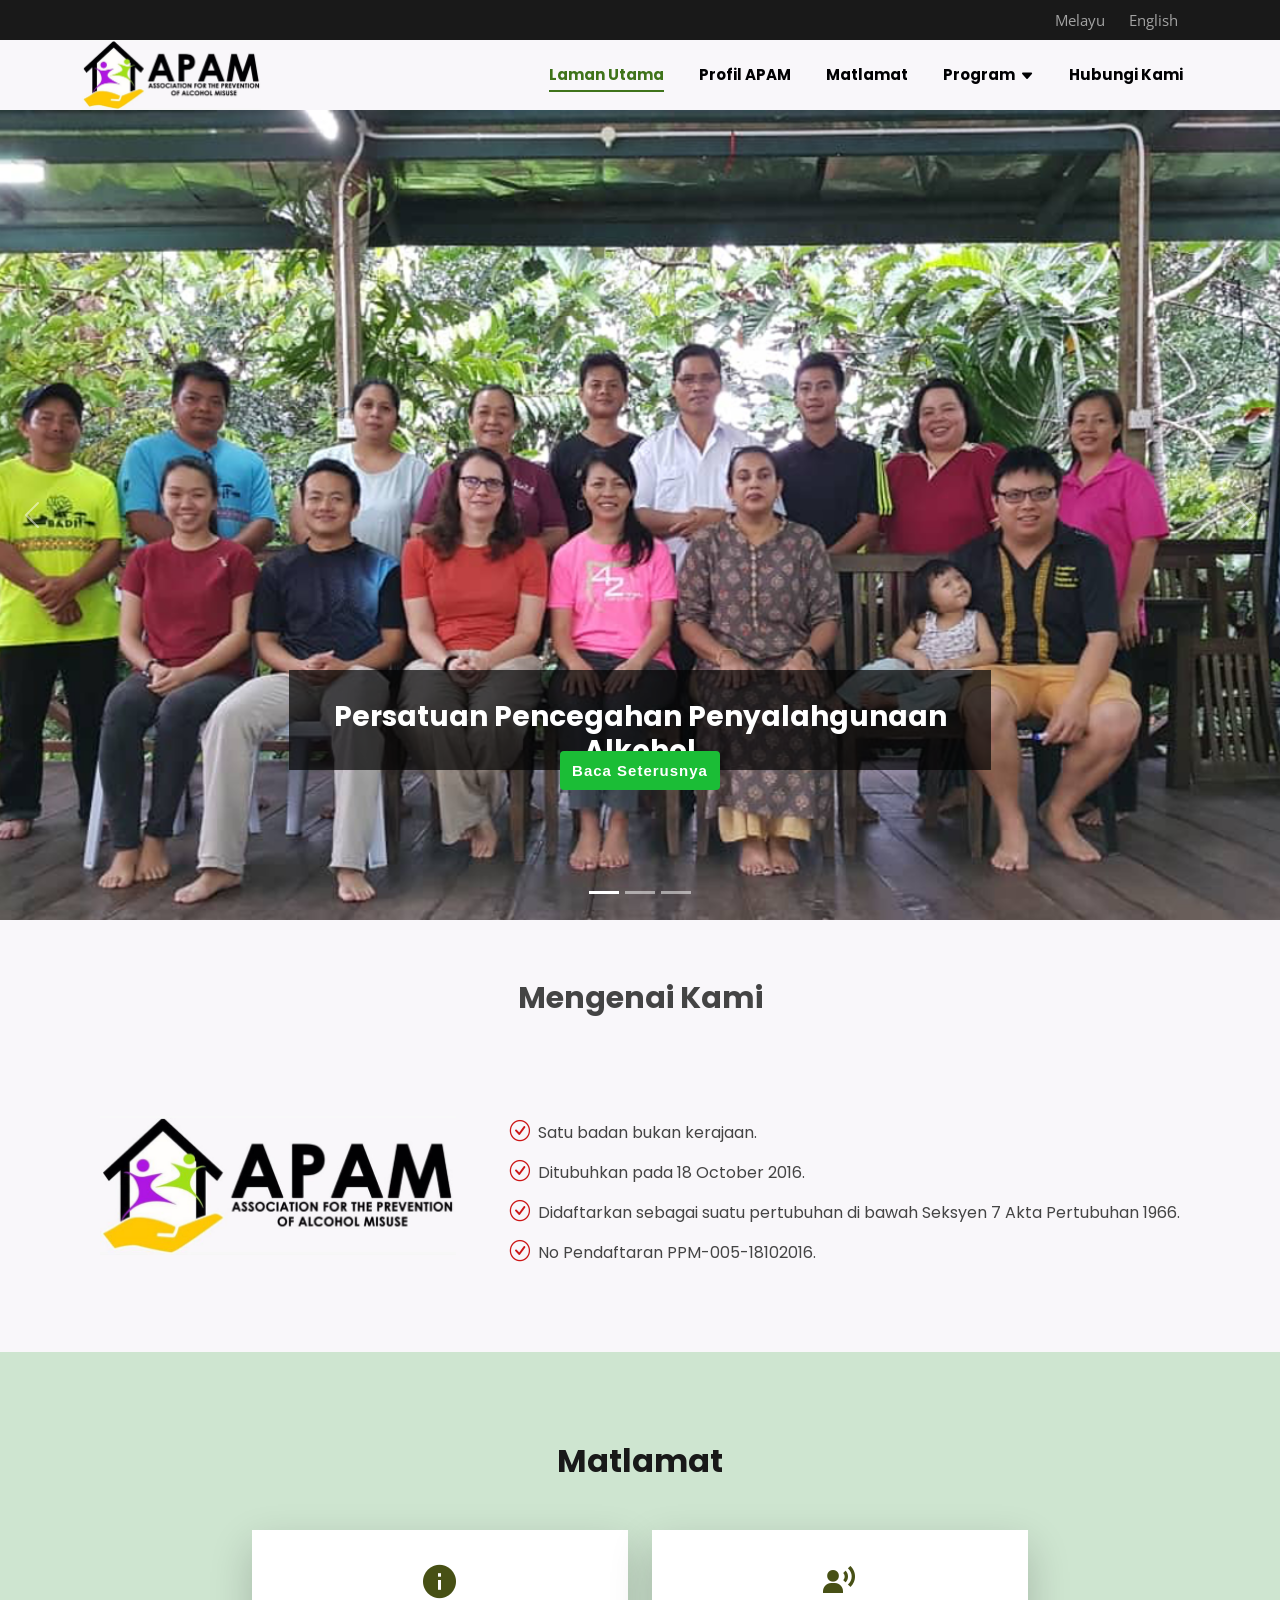
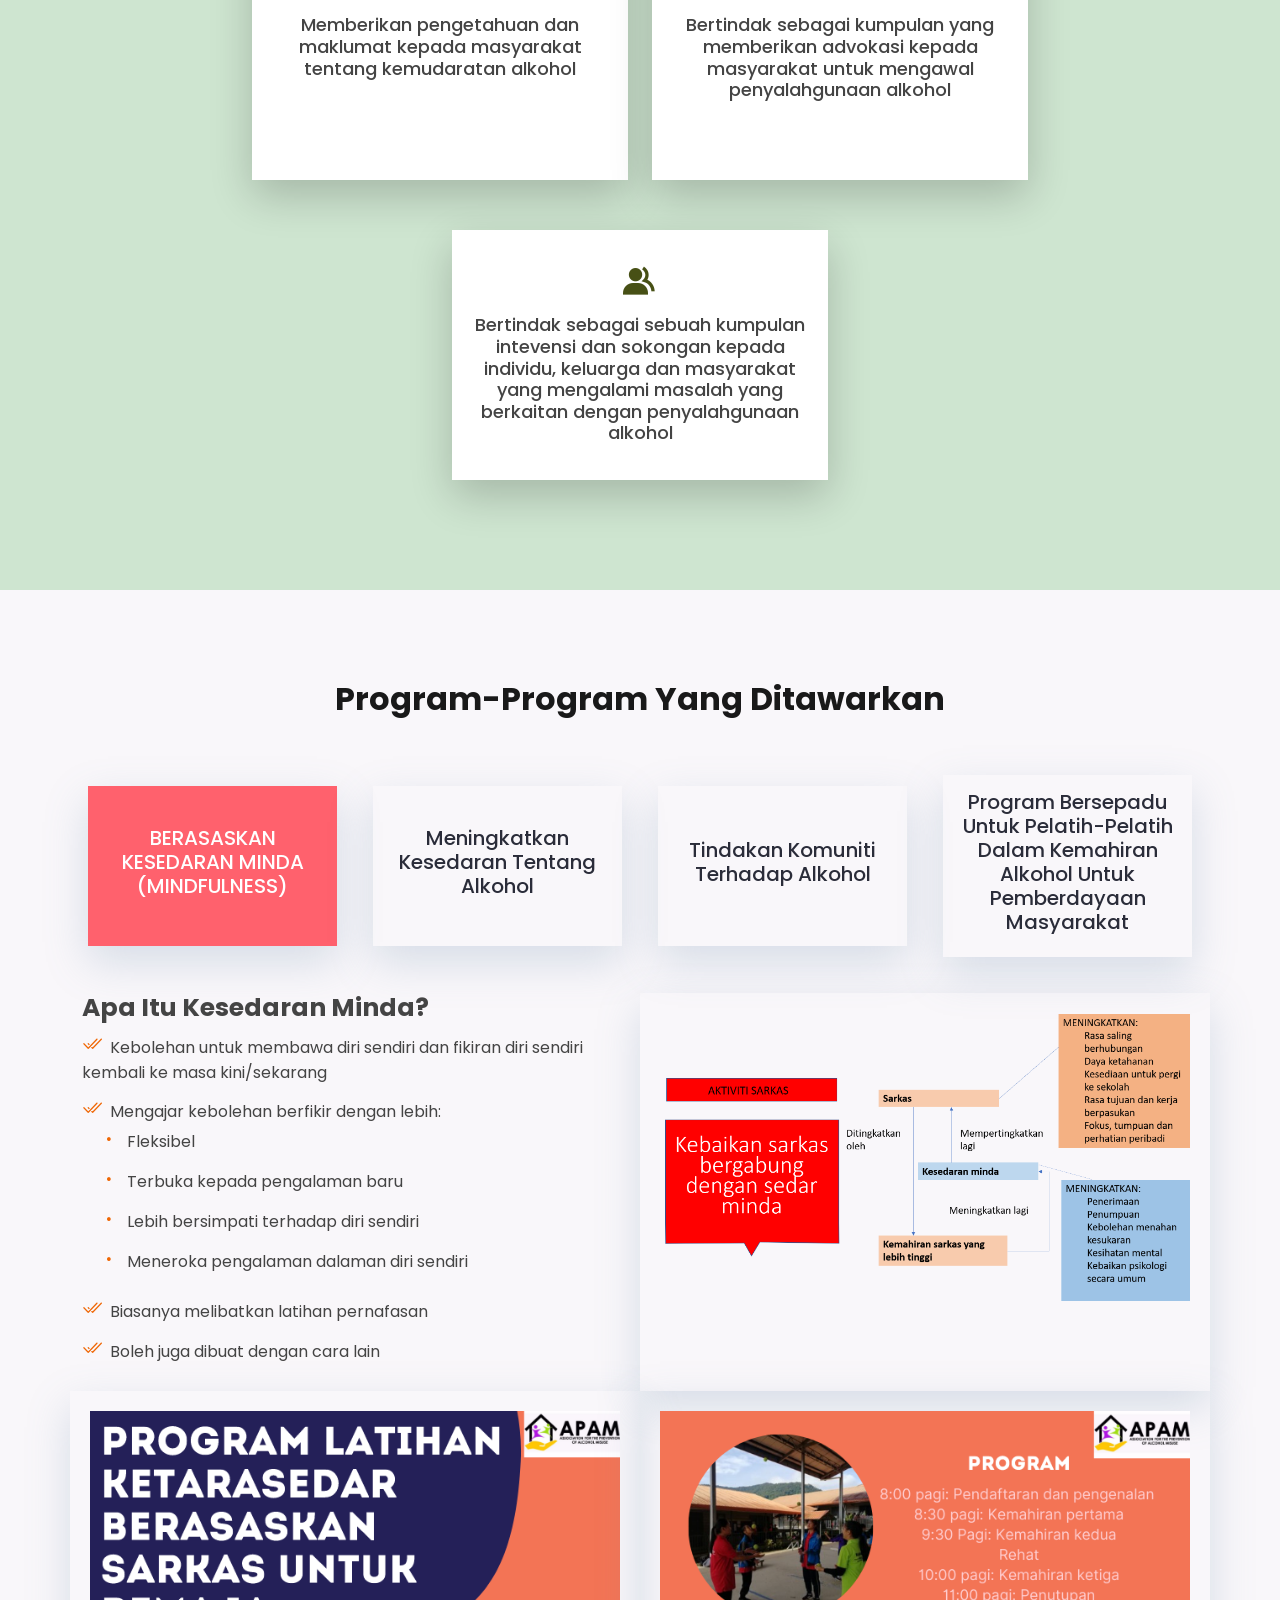
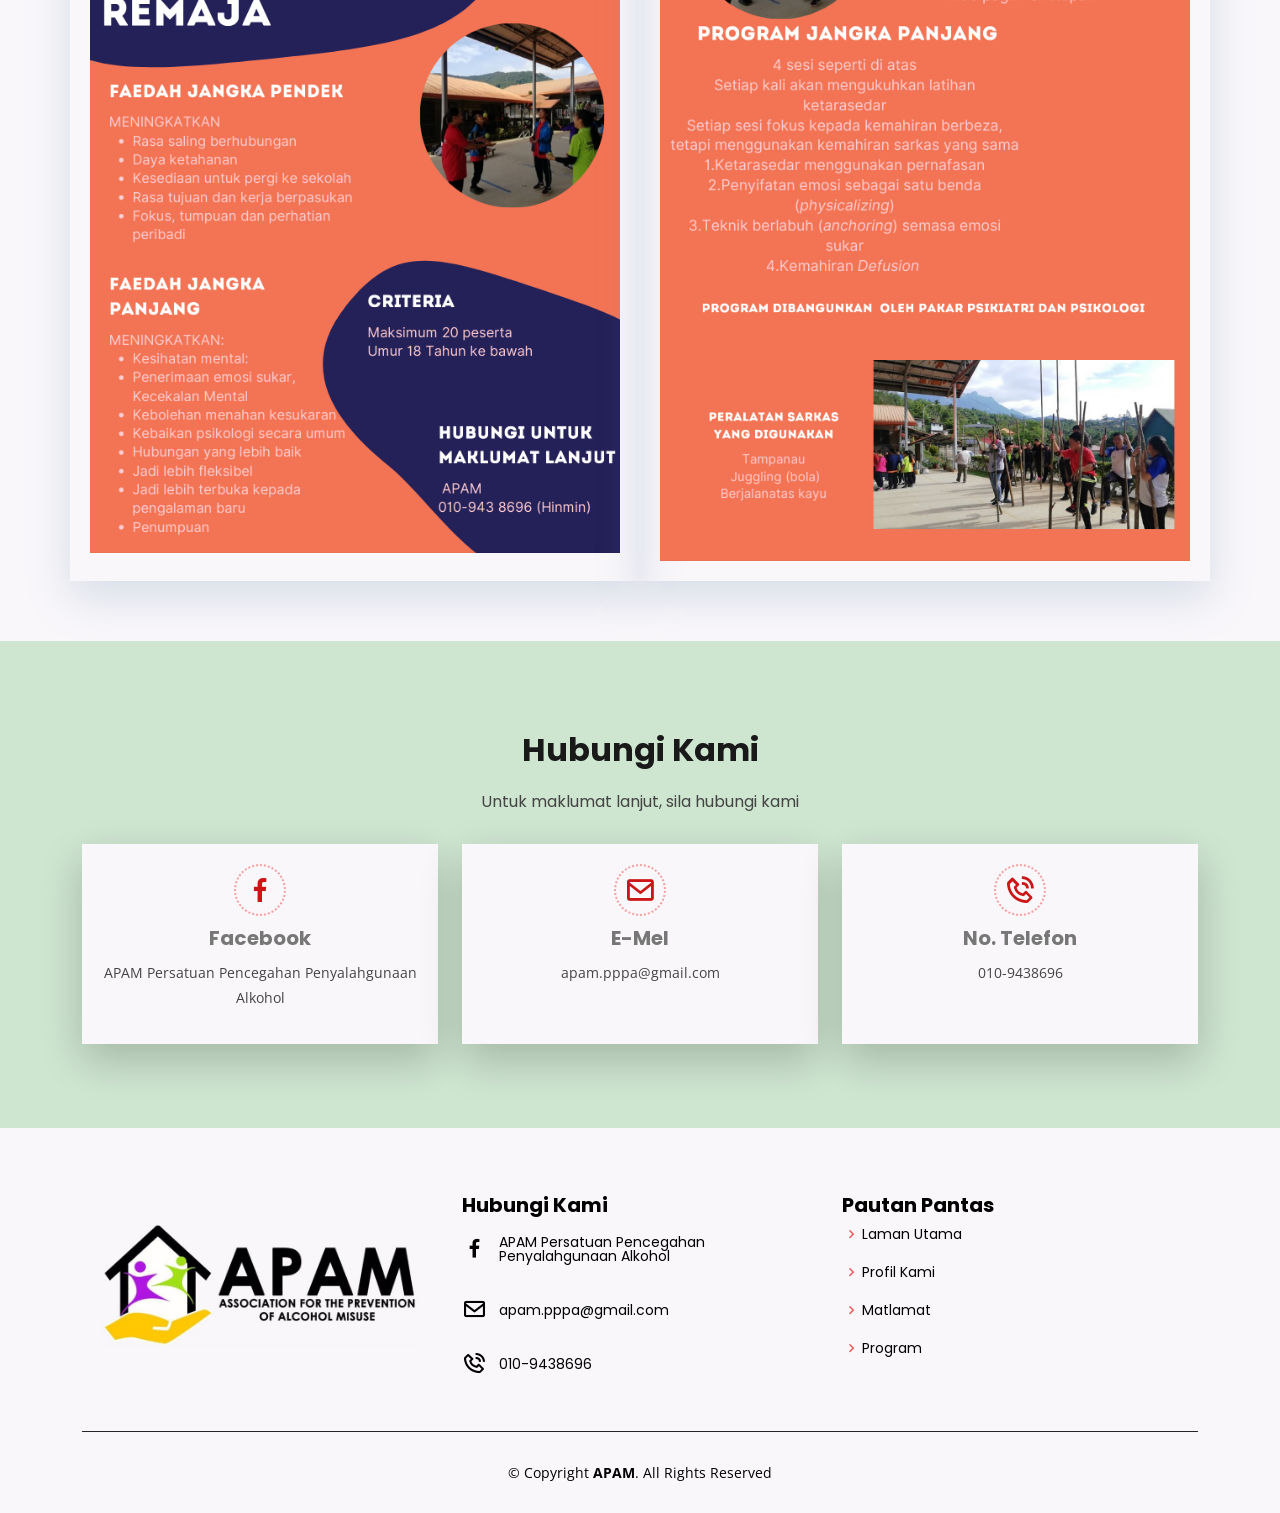
==== commit a775ad16: "Fix font size" ====
--- a/index.html
+++ b/index.html
@@ -191,12 +191,12 @@
           <ul class="nav nav-tabs row d-flex">
             <li class="nav-item col-3 programme-box" data-aos="zoom-in">
               <a class="nav-link active show" data-bs-toggle="tab" href="#tab-1">
-                <h4 class=" d-lg-block">BERASASKAN KESEDARAN MINDA (MINDFULNESS)</h4>
+                <h4 class="d-lg-block">BERASASKAN KESEDARAN MINDA (MINDFULNESS)</h4>
               </a>
             </li>
             <li class="nav-item col-3 programme-box" data-aos="zoom-in" data-aos-delay="100">
               <a class="nav-link" data-bs-toggle="tab" href="#tab-2">
-                <h4 class=" d-lg-block">Meningkatkan Kesedaran Tentang Alkohol</h4>
+                <h4 class="d-lg-block">Meningkatkan Kesedaran Tentang Alkohol</h4>
               </a>
             </li>
             <li class="nav-item col-3 programme-box" data-aos="zoom-in" data-aos-delay="200">
--- a/assets/css/enhanced_style.css
+++ b/assets/css/enhanced_style.css
@@ -172,6 +172,26 @@
   box-shadow: 0 16px 40px rgba(112, 144, 176, 0.25);
   transition: 0.3s ease-in-out;
 }
+.programmes .programme-box h4 {
+  font-family: "Poppins", sans-serif;
+  text-transform: capitalize;
+  font-size: 20px;
+}
+
+.programmes .nav-tabs{
+  display: flex;
+  
+}
+.programmes .nav-tabs li {
+  display: flex;
+  flex: 1;
+  justify-content: center;
+  align-items: center;
+}
+
+.programmes .nav-tabs li  a {
+  flex: 1;
+}
 
 .programmes .nav-link {
   display: inline-flex;
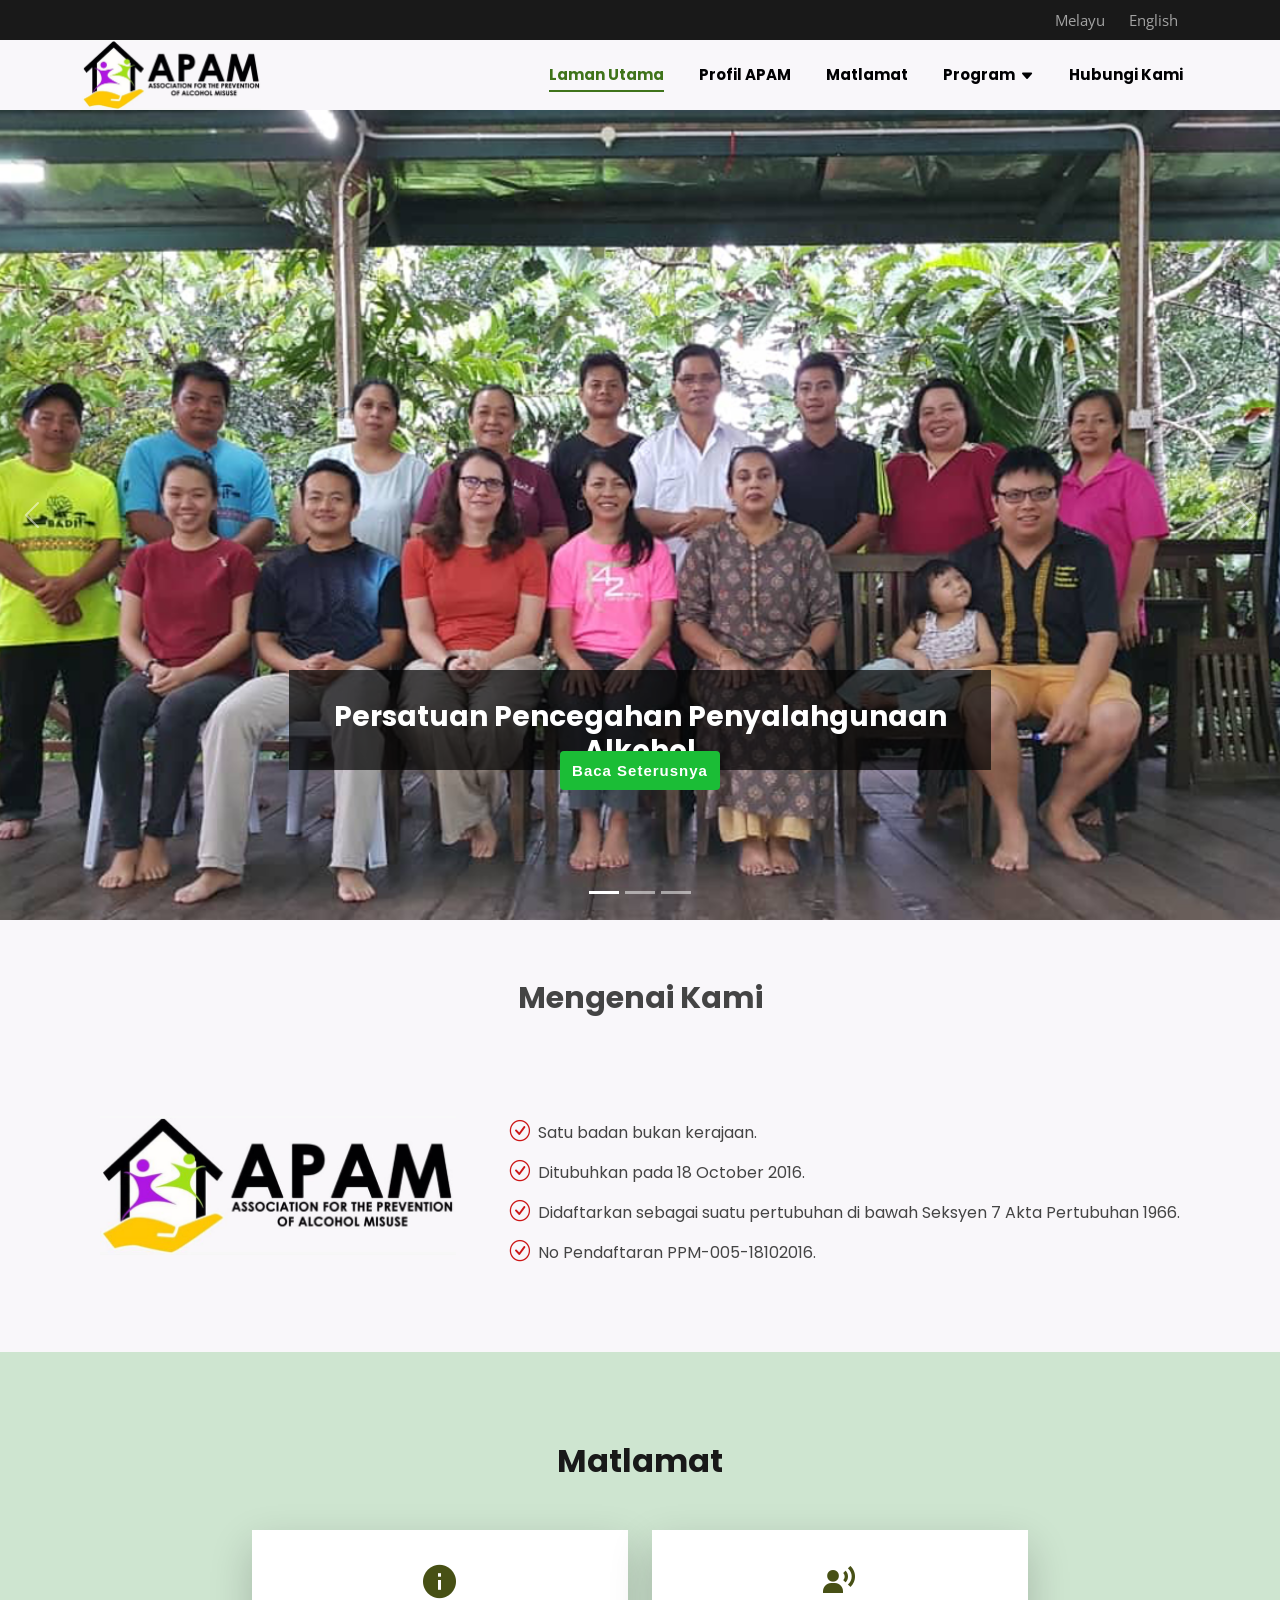
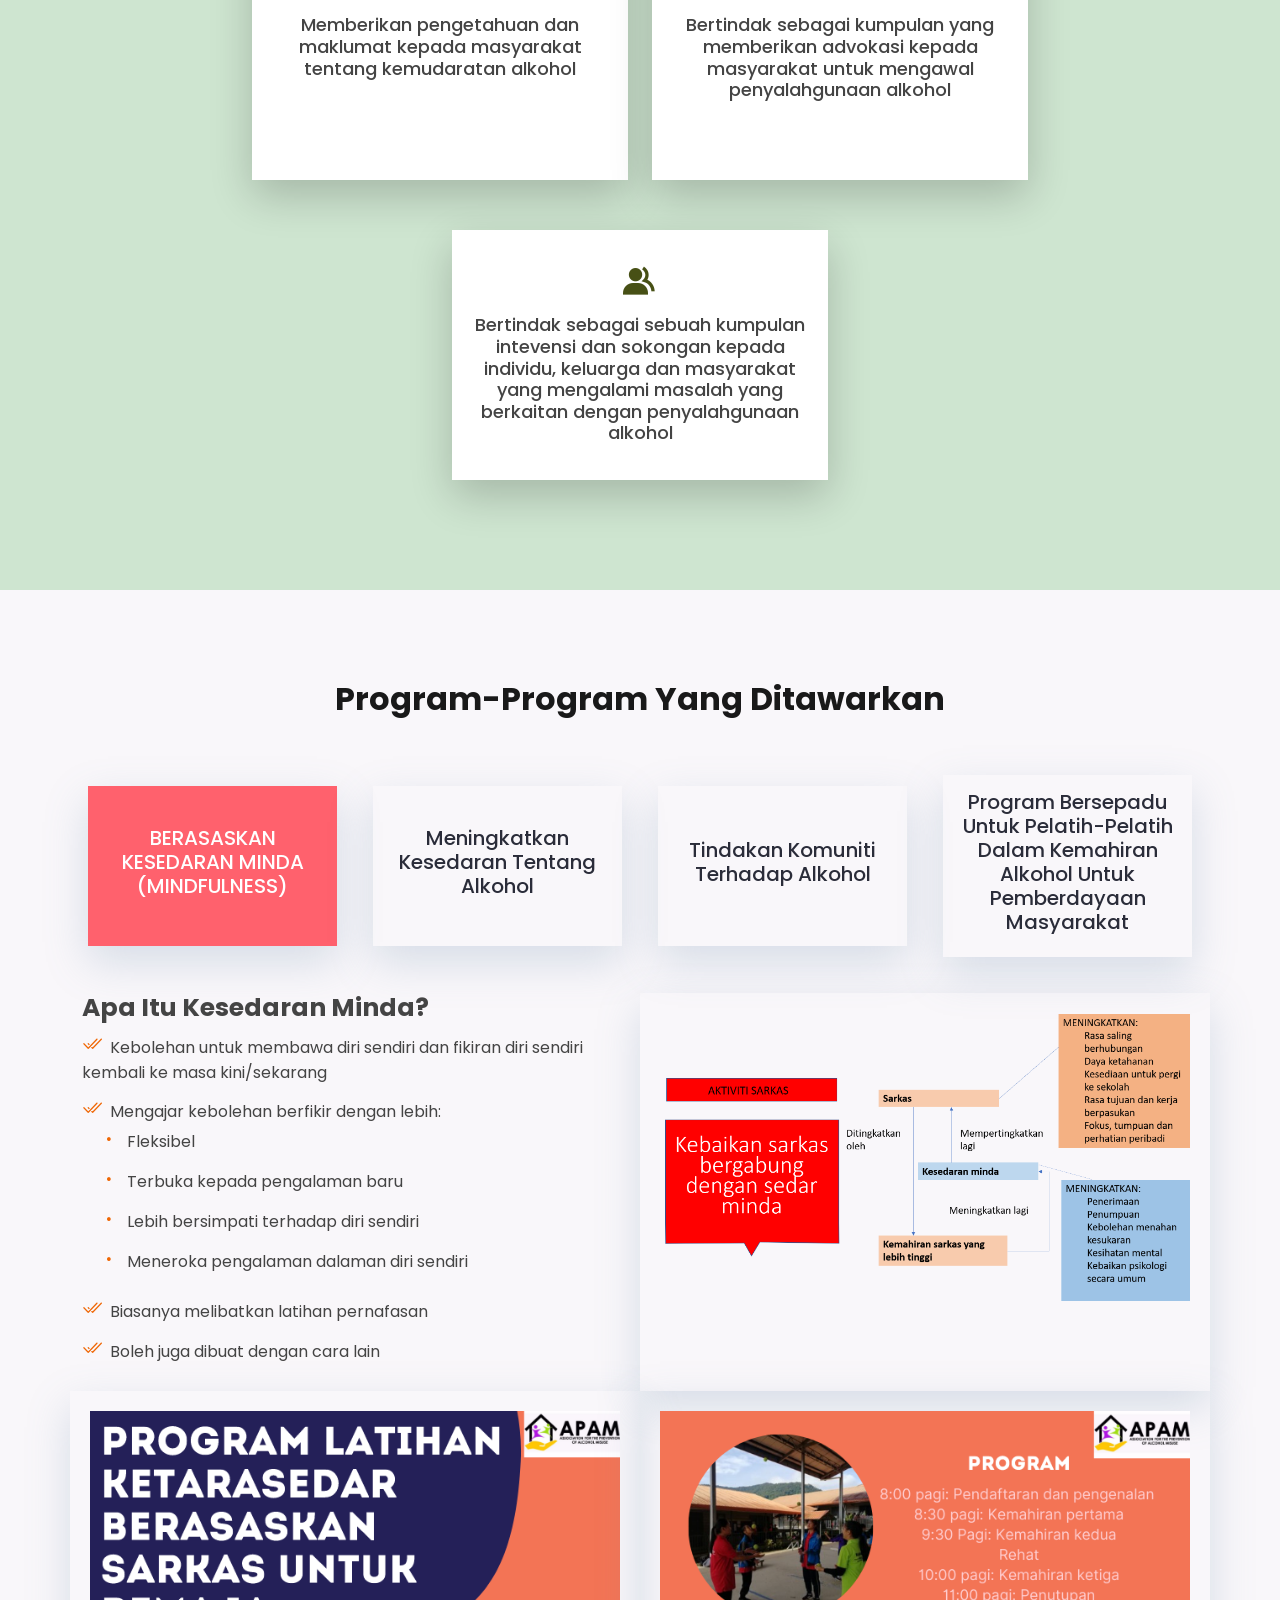
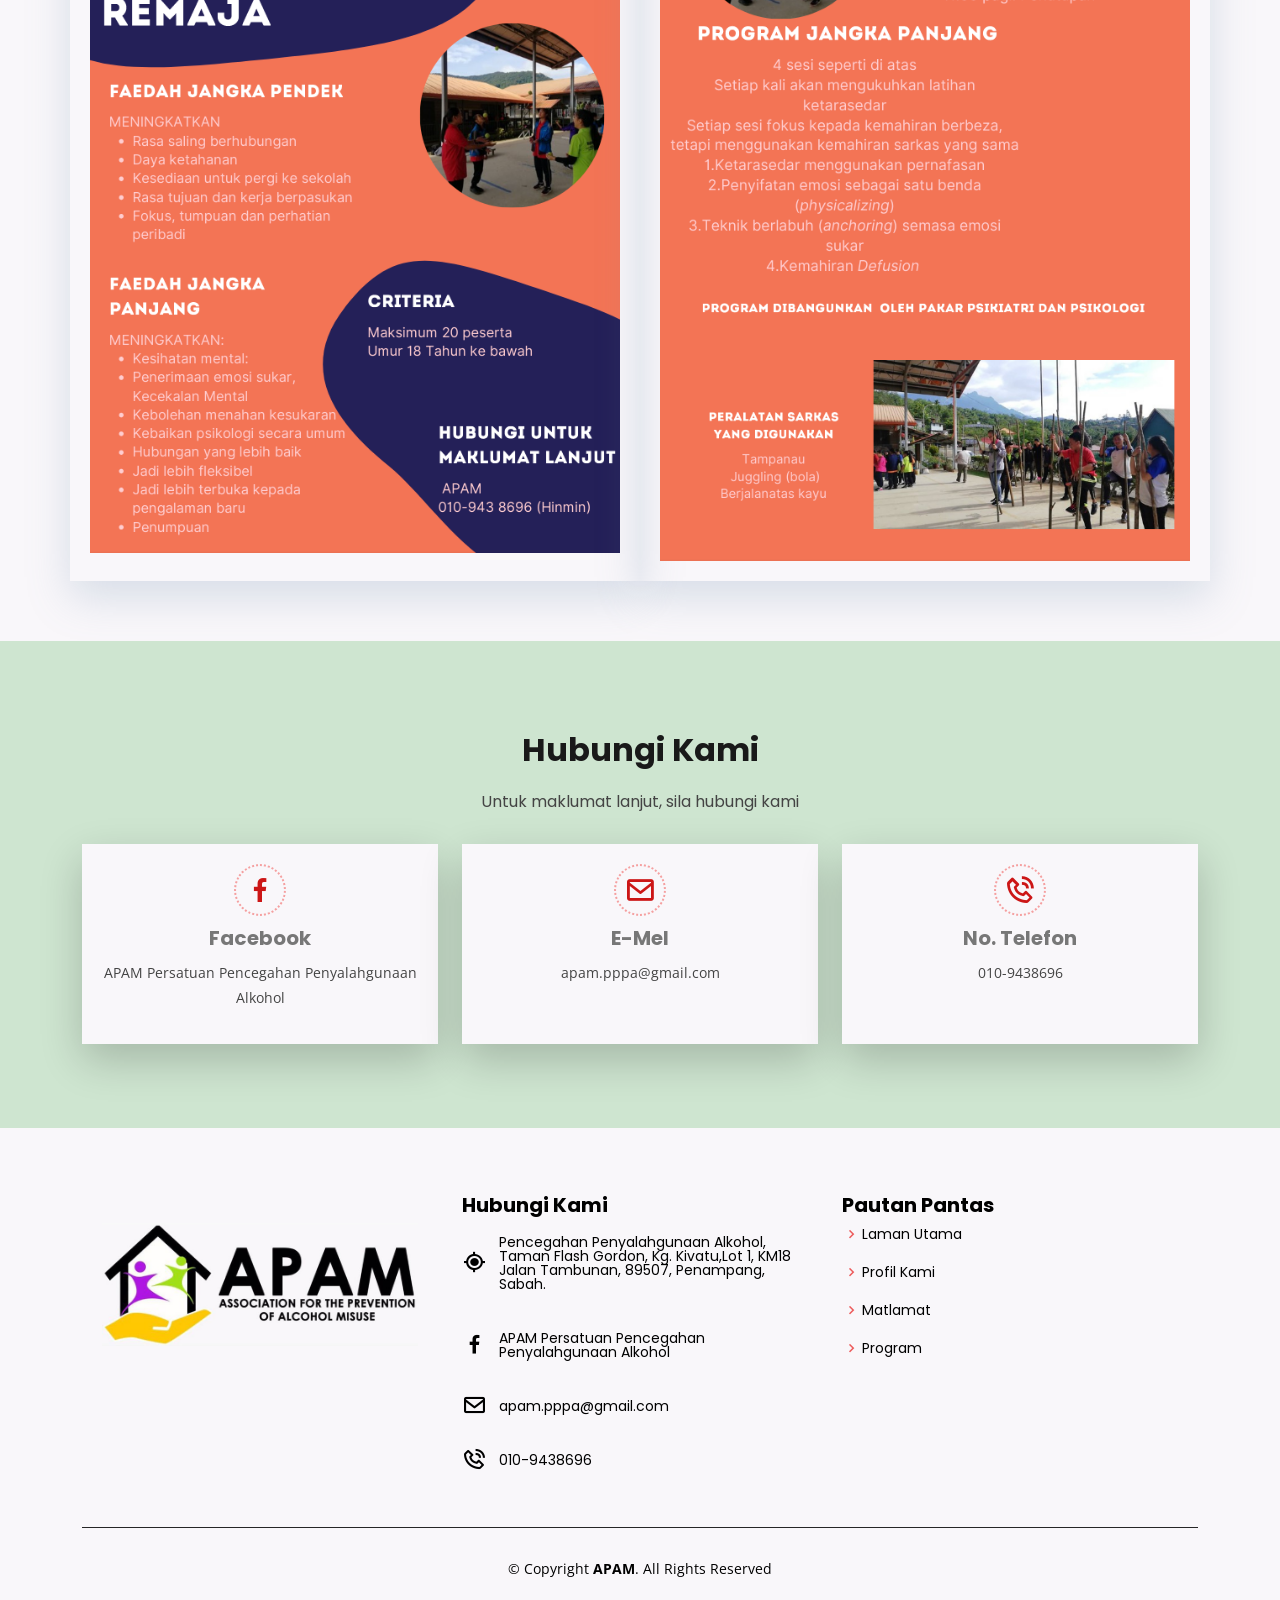
==== commit e4a4aecc: "update address #20" ====
--- a/index.html
+++ b/index.html
@@ -373,6 +373,10 @@
           <div class="col-lg-4 col-md-6 social-links">
             <h4>Hubungi Kami</h4>
             <ul>
+              <li><i class="bx bx-current-location"></i><a> Pencegahan Penyalahgunaan Alkohol,
+                Taman Flash Gordon, Kg. Kivatu,Lot 1, KM18 Jalan Tambunan, 89507,
+                Penampang, Sabah.
+              </a></li>
               <li><i class="bx bxl-facebook"></i> <a href="https://www.facebook.com/apamsabah/" target="_blank">APAM Persatuan Pencegahan Penyalahgunaan Alkohol</a></li>
               <li><i class="bx bx-envelope"></i> <a href="mailto:apam.pppa@gmail.com">apam.pppa@gmail.com</a></li>
               <li><i class="bx bx-phone-call"></i> <a href="tel:010-9438696">010-9438696</a></li>
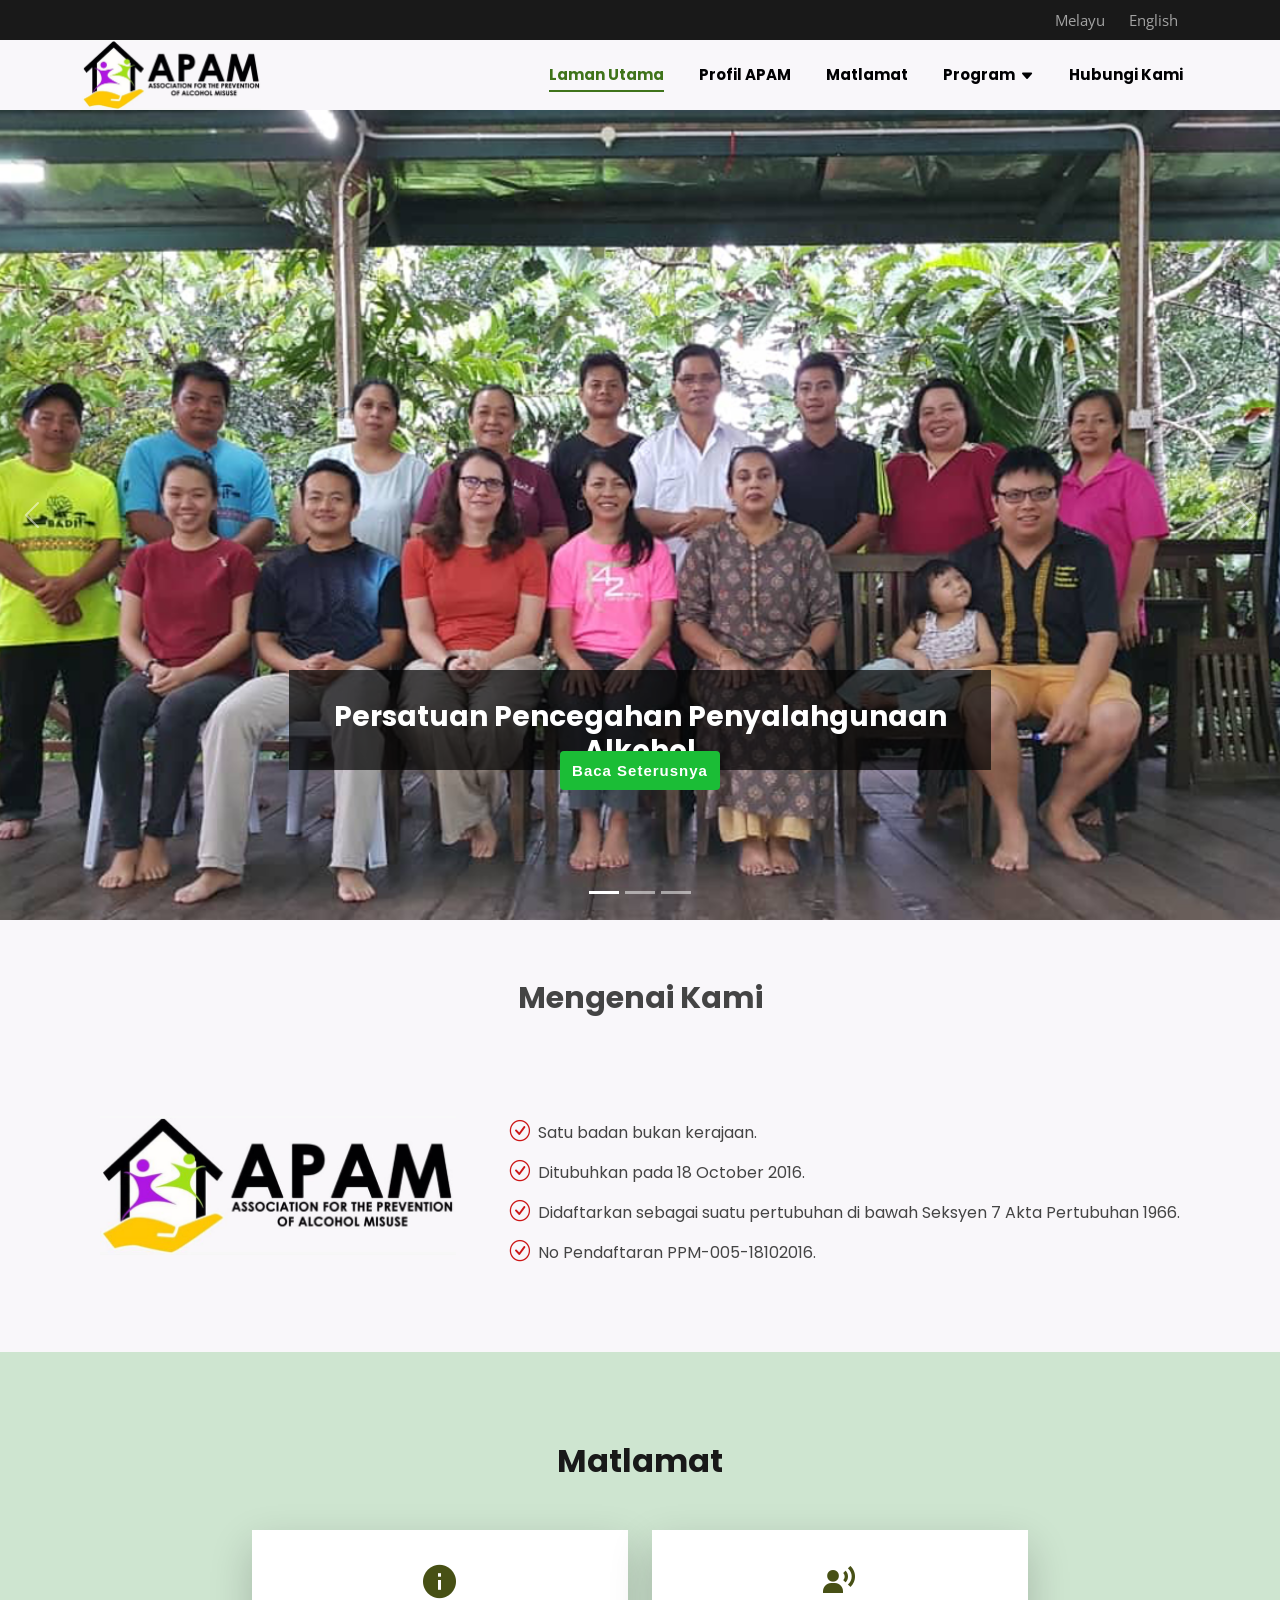
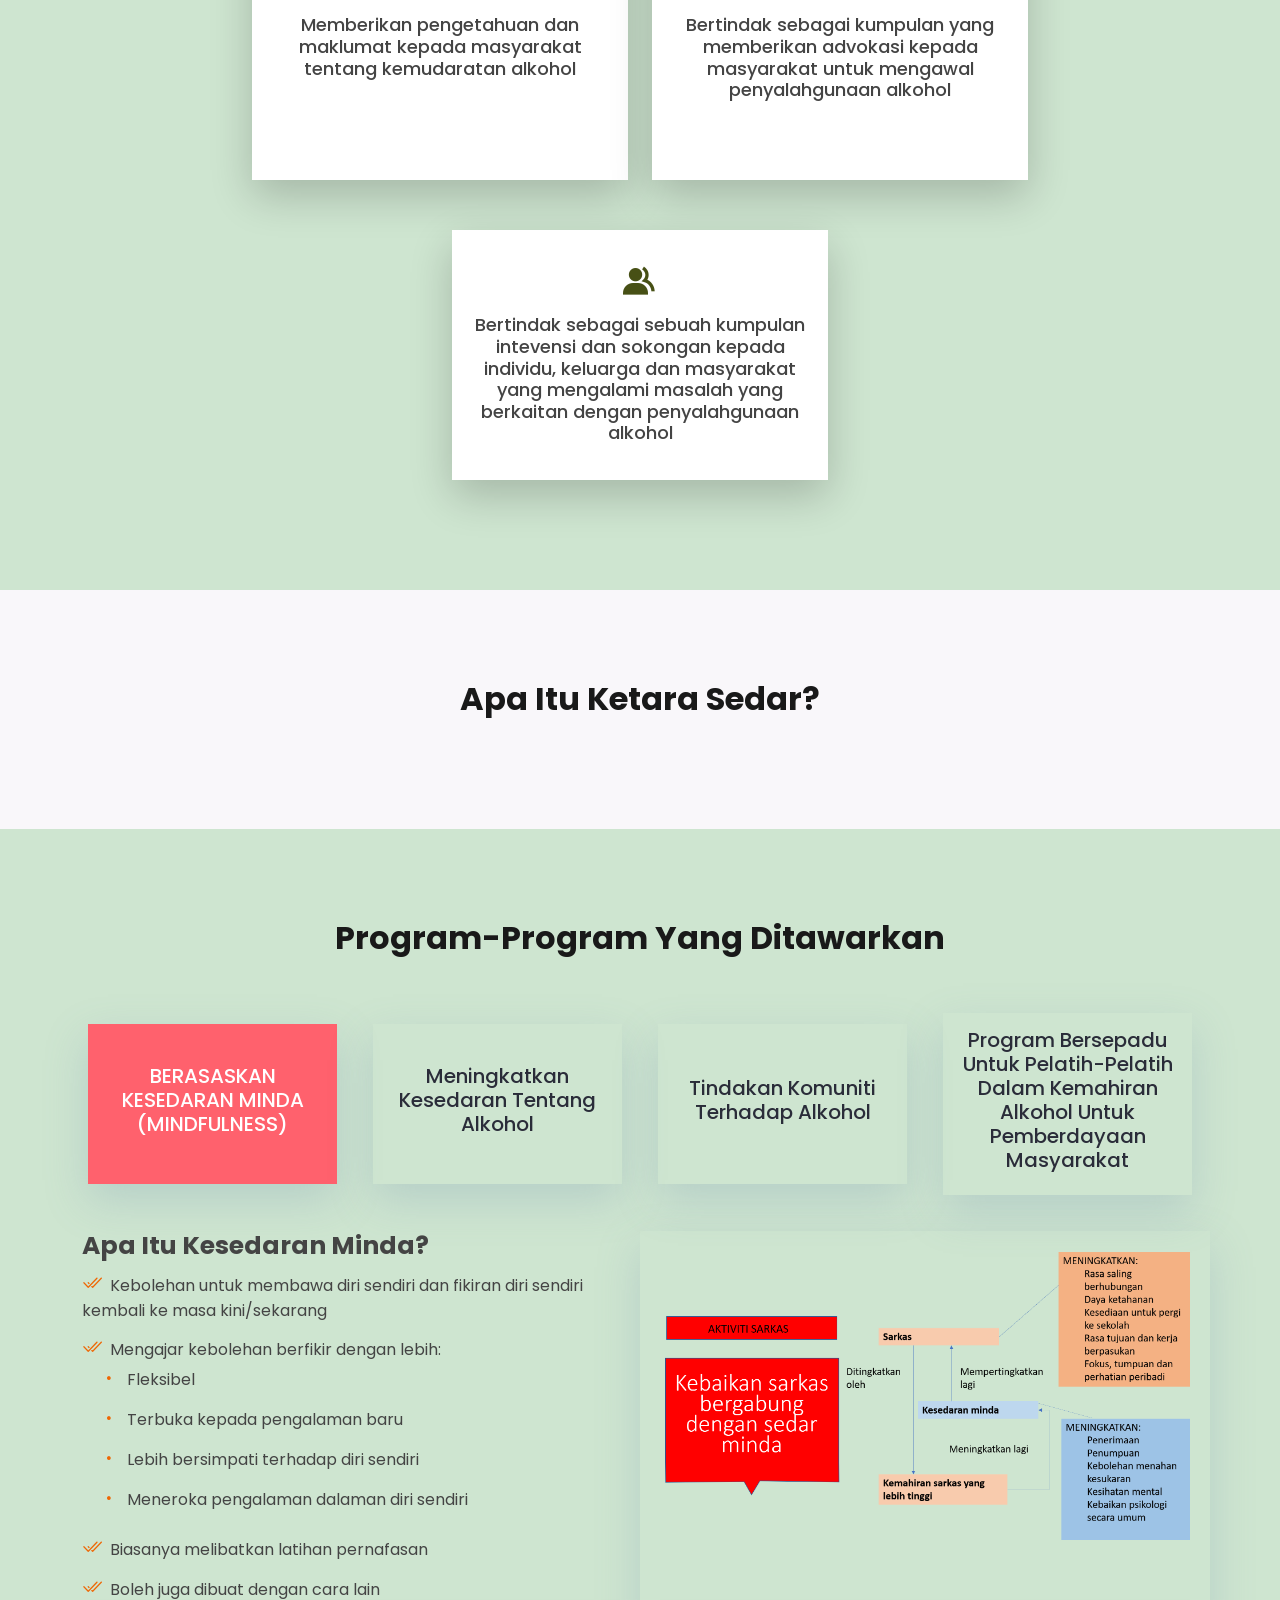
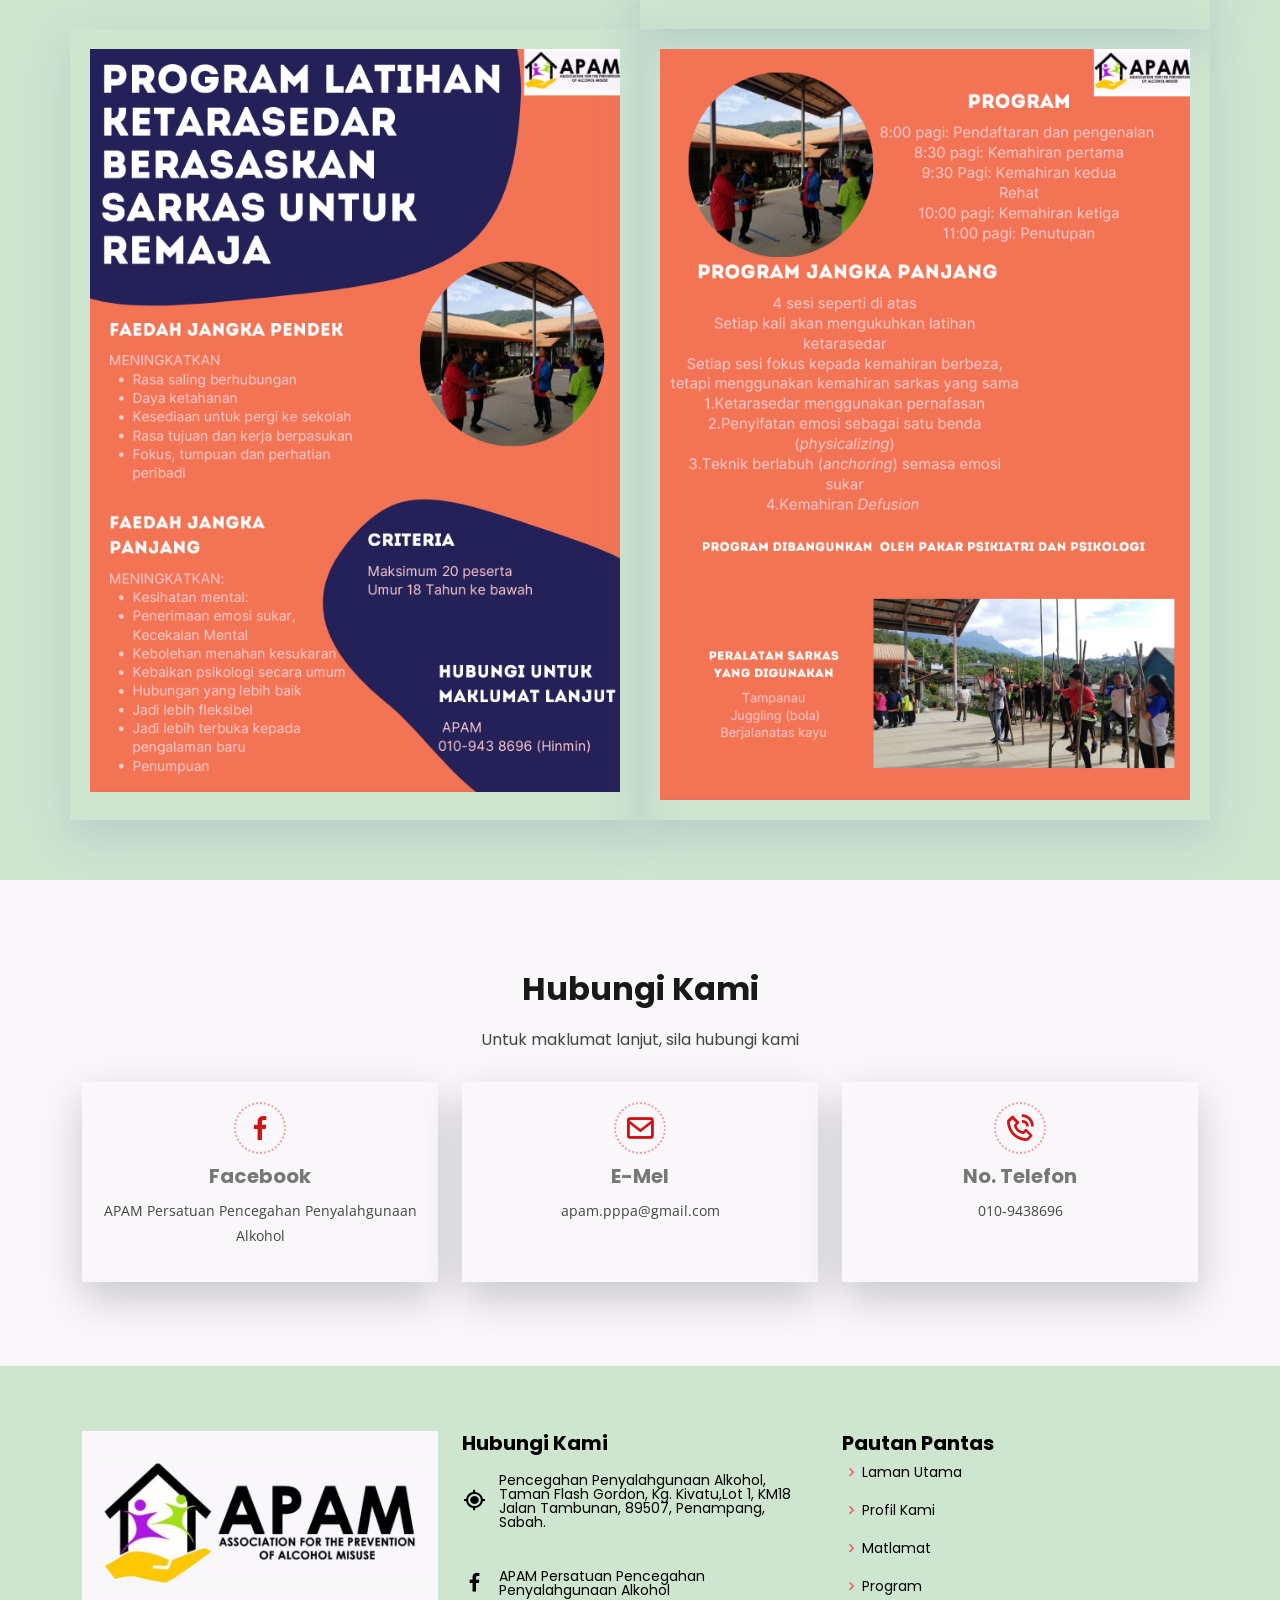
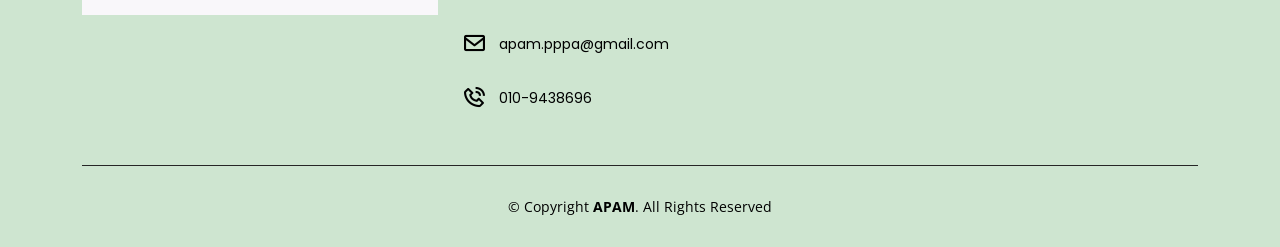
==== commit e737083a: "Add to website #24 /in progress" ====
--- a/index.html
+++ b/index.html
@@ -13,7 +13,9 @@
   <link href="assets/img/apam_icon.png" rel="icon">
 
   <!-- Google Fonts -->
-  <link href="https://fonts.googleapis.com/css?family=Open+Sans:300,300i,400,400i,600,600i,700,700i|Raleway:300,300i,400,400i,500,500i,600,600i,700,700i|Poppins:300,300i,400,400i,500,500i,600,600i,700,700i" rel="stylesheet">
+  <link
+    href="https://fonts.googleapis.com/css?family=Open+Sans:300,300i,400,400i,600,600i,700,700i|Raleway:300,300i,400,400i,500,500i,600,600i,700,700i|Poppins:300,300i,400,400i,500,500i,600,600i,700,700i"
+    rel="stylesheet">
 
   <!-- Vendor CSS Files -->
   <link href="assets/vendor/aos/aos.css" rel="stylesheet">
@@ -33,12 +35,14 @@
   <section id="topbar" class="d-flex align-items-center">
     <div class="container d-flex justify-content-center justify-content-md-between">
       <div class="contact-info d-flex align-items-center d-md-block">
-        <a href="#" onclick="changeLanguageByButtonClicktoMs()" class="ms" translate="no" alt="Bahasa Melayu" title="Bahasa Melayu">Melayu</a>
-        <a href="#" onclick="changeLanguageByButtonClicktoEn()" class="en" translate="no" alt="English" title="English">English</a>
+        <a href="#" onclick="changeLanguageByButtonClicktoMs()" class="ms" translate="no" alt="Bahasa Melayu"
+          title="Bahasa Melayu">Melayu</a>
+        <a href="#" onclick="changeLanguageByButtonClicktoEn()" class="en" translate="no" alt="English"
+          title="English">English</a>
       </div>
     </div>
   </section>
-  
+
   <!-- ======= Header ======= -->
   <header id="header" class="d-flex align-items-center">
     <div class="container d-flex align-items-center justify-content-between">
@@ -49,12 +53,14 @@
           <li><a class="nav-link scrollto active" href="#hero">Laman Utama</a></li>
           <li><a class="nav-link scrollto" href="#about">Profil APAM</a></li>
           <li><a class="nav-link scrollto" href="#objectives">Matlamat</a></li>
-          <li class="dropdown"><a class="nav-link scrollto" href="#programmes"><span>Program</span> <i class="bi bi-caret-down-fill dropdown-icon"></i></a>
+          <li class="dropdown"><a class="nav-link scrollto" href="#programmes"><span>Program</span> <i
+                class="bi bi-caret-down-fill dropdown-icon"></i></a>
             <ul>
               <li><a href="#programmes">BERASASKAN KESEDARAN MINDA (MINDFULNESS)</a></li>
               <li><a href="#programmes">Meningkatkan Kesedaran Tentang Alkohol</a></li>
               <li><a href="#programmes">Tindakan Komuniti terhadap Alkohol</a></li>
-              <li><a href="#programmes">Program Bersepadu untuk Pelatih-Pelatih dalam Kemahiran Alkohol untuk Pemberdayaan Masyarakat</a></li>
+              <li><a href="#programmes">Program Bersepadu untuk Pelatih-Pelatih dalam Kemahiran Alkohol untuk
+                  Pemberdayaan Masyarakat</a></li>
             </ul>
           </li>
           <li><a class="nav-link scrollto" href="#contact">Hubungi Kami</a></li>
@@ -75,7 +81,8 @@
 
     <div id="myCarousel" class="carousel slide" data-bs-ride="carousel">
       <div class="carousel-indicators">
-        <button type="button" data-bs-target="#myCarousel" data-bs-slide-to="0" aria-label="Slide 1" class="active" aria-current="true"></button>
+        <button type="button" data-bs-target="#myCarousel" data-bs-slide-to="0" aria-label="Slide 1" class="active"
+          aria-current="true"></button>
         <button type="button" data-bs-target="#myCarousel" data-bs-slide-to="1" aria-label="Slide 2"></button>
         <button type="button" data-bs-target="#myCarousel" data-bs-slide-to="2" aria-label="Slide 3"></button>
       </div>
@@ -83,7 +90,7 @@
         <div class="carousel-item active" style="background-image: url(assets/img/hero2.png);">
           <div class="carousel-container">
             <div class="carousel-content animate__animated animate__fadeInUp .carousel-text">
-              <h2>Persatuan Pencegahan Penyalahgunaan Alkohol</h2>
+              <h2 class="m-0">Persatuan Pencegahan Penyalahgunaan Alkohol</h2>
               <div class="text-center"><a class="btn-get-started scrollto" href="#about">Baca Seterusnya</a></div>
             </div>
           </div>
@@ -93,7 +100,7 @@
         <div class="carousel-item" style="background-image: url(assets/img/hero3.png);">
           <div class="carousel-container">
             <div class="carousel-content animate__animated animate__fadeInUp">
-              <h2>Persatuan Pencegahan Penyalahgunaan Alkohol</h2>
+              <h2 class="m-0">Persatuan Pencegahan Penyalahgunaan Alkohol</h2>
               <div class="text-center"><a href="#about" class="btn-get-started scrollto">Baca Seterusnya</a></div>
             </div>
           </div>
@@ -103,7 +110,7 @@
         <div class="carousel-item" style="background-image: url(assets/img/hero1.png);">
           <div class="carousel-container">
             <div class="carousel-content animate__animated animate__fadeInUp">
-              <h2>Persatuan Pencegahan Penyalahgunaan Alkohol</h2>
+              <h2 class="m-0">Persatuan Pencegahan Penyalahgunaan Alkohol</h2>
               <div class="text-center"><a href="#about" class="btn-get-started scrollto">Baca Seterusnya</a></div>
             </div>
           </div>
@@ -131,13 +138,14 @@
           <div class="col-lg-4" data-aos="fade-right">
             <img src="assets/img/apam_logo.png" class="img-fluid" alt="">
           </div>
-          
+
           <div class="col-lg-8 pt-4 pt-lg-0 content list" data-aos="fade-left">
-         
+
             <ul>
               <li><i class="bi bi-check-circle"></i> Satu badan bukan kerajaan.</li>
               <li><i class="bi bi-check-circle"></i> Ditubuhkan pada 18 October 2016.</li>
-              <li><i class="bi bi-check-circle"></i> Didaftarkan sebagai suatu pertubuhan di bawah Seksyen 7 Akta Pertubuhan 1966.</li>
+              <li><i class="bi bi-check-circle"></i> Didaftarkan sebagai suatu pertubuhan di bawah Seksyen 7 Akta
+                Pertubuhan 1966.</li>
               <li><i class="bi bi-check-circle"></i> No Pendaftaran PPM-005-18102016.</li>
             </ul>
           </div>
@@ -156,30 +164,44 @@
         </div>
 
         <div class="row">
-          <div class="col-lg-12 col-md-6 d-flex align-items-stretch mt-4 mt-md-0 objective__container" data-aos="fade-up">
+          <div class="col-lg-12 col-md-6 d-flex align-items-stretch mt-4 mt-md-0 objective__container"
+            data-aos="fade-up">
             <div class="icon-box">
               <div class="icon"><i class="bx bxs-info-circle"></i></div>
               <h4>Memberikan pengetahuan dan maklumat kepada masyarakat tentang kemudaratan alkohol</h4>
             </div>
           </div>
 
-          <div class="col-lg-12 col-md-6 d-flex align-items-stretch mt-4 mt-md-0  objective__container" data-aos="fade-up" data-aos-delay="150">
+          <div class="col-lg-12 col-md-6 d-flex align-items-stretch mt-4 mt-md-0  objective__container"
+            data-aos="fade-up" data-aos-delay="150">
             <div class="icon-box">
               <div class="icon"><i class="bx bxs-user-voice"></i></div>
-              <h4>Bertindak sebagai kumpulan yang memberikan advokasi kepada masyarakat untuk mengawal penyalahgunaan alkohol</h4>
-            </div>
-          </div>
-
-          <div class="col-lg-12 col-md-6 d-flex align-items-stretch mt-4 mt-lg-0  objective__container" data-aos="fade-up" data-aos-delay="300">
+              <h4>Bertindak sebagai kumpulan yang memberikan advokasi kepada masyarakat untuk mengawal penyalahgunaan
+                alkohol</h4>
+            </div>
+          </div>
+
+          <div class="col-lg-12 col-md-6 d-flex align-items-stretch mt-4 mt-lg-0  objective__container"
+            data-aos="fade-up" data-aos-delay="300">
             <div class="icon-box">
               <div class="icon"><i class="bx bxs-group"></i></div>
-              <h4>Bertindak sebagai sebuah kumpulan intevensi dan sokongan kepada individu, keluarga dan masyarakat yang mengalami masalah yang berkaitan dengan penyalahgunaan alkohol</h4>
+              <h4>Bertindak sebagai sebuah kumpulan intevensi dan sokongan kepada individu, keluarga dan masyarakat yang
+                mengalami masalah yang berkaitan dengan penyalahgunaan alkohol</h4>
             </div>
           </div>
         </div>
 
       </div>
     </section><!-- End Objectives Section -->
+
+    <!-- ======= Ketara Sedar Section ======= -->
+    <section id="sedar" class="sedar">
+      <div class="section-title">
+        <h2>Apa itu Ketara Sedar?</h2>
+      </div>
+    </section>
+
+    <!-- End Ketara Sedar Section -->
 
     <!-- ======= Programmes Section ======= -->
     <section id="programmes" class="programmes">
@@ -206,7 +228,8 @@
             </li>
             <li class="nav-item col-3 programme-box" data-aos="zoom-in" data-aos-delay="300">
               <a class="nav-link" data-bs-toggle="tab" href="#tab-4">
-                <h4 class="">Program Bersepadu untuk Pelatih-Pelatih dalam Kemahiran Alkohol untuk Pemberdayaan Masyarakat</h4>
+                <h4 class="">Program Bersepadu untuk Pelatih-Pelatih dalam Kemahiran Alkohol untuk Pemberdayaan
+                  Masyarakat</h4>
               </a>
             </li>
           </ul>
@@ -231,7 +254,8 @@
             </li>
             <li class="nav-item col-6 programme-box" data-aos="zoom-in" data-aos-delay="300">
               <a class="nav-link" data-bs-toggle="tab" href="#tab-4">
-                <h4 class="">Program Bersepadu untuk Pelatih-Pelatih dalam Kemahiran Alkohol untuk Pemberdayaan Masyarakat</h4>
+                <h4 class="">Program Bersepadu untuk Pelatih-Pelatih dalam Kemahiran Alkohol untuk Pemberdayaan
+                  Masyarakat</h4>
               </a>
             </li>
           </ul>
@@ -243,28 +267,29 @@
               <div class="col-lg-6 order-2 order-lg-1 mt-3 mt-lg-0">
                 <h3>Apa itu kesedaran minda?</h3>
                 <ul>
-                    <li><i class="bi bi-check2-all"></i> Kebolehan untuk membawa diri sendiri dan fikiran diri sendiri kembali ke masa kini/sekarang</li>
-                    <li><i class="bi bi-check2-all"></i> Mengajar kebolehan berfikir dengan lebih:
+                  <li><i class="bi bi-check2-all"></i> Kebolehan untuk membawa diri sendiri dan fikiran diri sendiri
+                    kembali ke masa kini/sekarang</li>
+                  <li><i class="bi bi-check2-all"></i> Mengajar kebolehan berfikir dengan lebih:
                     <ul>
-                        <li><i class="bi bi-dot dot-padding"></i> Fleksibel</li>
-                        <li><i class="bi bi-dot dot-padding"></i> Terbuka kepada pengalaman baru</li>
-                        <li><i class="bi bi-dot dot-padding"></i> Lebih bersimpati terhadap diri sendiri</li>
-                        <li><i class="bi bi-dot dot-padding"></i> Meneroka pengalaman dalaman diri sendiri</li>
+                      <li><i class="bi bi-dot dot-padding"></i> Fleksibel</li>
+                      <li><i class="bi bi-dot dot-padding"></i> Terbuka kepada pengalaman baru</li>
+                      <li><i class="bi bi-dot dot-padding"></i> Lebih bersimpati terhadap diri sendiri</li>
+                      <li><i class="bi bi-dot dot-padding"></i> Meneroka pengalaman dalaman diri sendiri</li>
                     </ul>
-                    </li>
-                    <li><i class="bi bi-check2-all"></i> Biasanya melibatkan latihan pernafasan</li>
-                    <li><i class="bi bi-check2-all"></i> Boleh juga dibuat dengan cara lain</li>
+                  </li>
+                  <li><i class="bi bi-check2-all"></i> Biasanya melibatkan latihan pernafasan</li>
+                  <li><i class="bi bi-check2-all"></i> Boleh juga dibuat dengan cara lain</li>
               </div>
               <div class="col-lg-6 order-1 order-lg-2 text-center imageDiv">
-                <img src="assets/img/p1.PNG" alt="" class="img-fluid" >
+                <img src="assets/img/p1.PNG" alt="" class="img-fluid">
               </div>
 
               <div class="col-lg-6 order-1 order-lg-2 text-center imageDiv">
-                <img src="assets/img/brochurePage1.png" alt="" class="img-fluid" >
+                <img src="assets/img/brochurePage1.png" alt="" class="img-fluid">
               </div>
 
               <div class="col-lg-6 order-1 order-lg-2 text-center imageDiv">
-                <img src="assets/img/brochurepage2.png" alt="" class="img-fluid" >
+                <img src="assets/img/brochurepage2.png" alt="" class="img-fluid">
               </div>
             </div>
           </div>
@@ -285,7 +310,8 @@
             <div class="row">
               <div class="col-lg-6 order-2 order-lg-1 mt-3 mt-lg-0">
                 <h3>Objektif</h3>
-                <p>Memperkenalkan dan mengajar cara untuk membantu komuniti yang menghadapi ketagihan atau masalah terhadap Alkohol</p>
+                <p>Memperkenalkan dan mengajar cara untuk membantu komuniti yang menghadapi ketagihan atau masalah
+                  terhadap Alkohol</p>
                 <h4> Buku ada Lima Bab dalam Dua Bahasa</h4>
                 <h5>Bab 1: Pengenalan</h5>
                 <h5>Bab 2: Kemahiran asas</h5>
@@ -304,16 +330,18 @@
                 <h3>Objektif</h3>
                 <ul>
                   <li><i class="bi bi-check2-all"></i> Menggalakkan minum yang bertanggungjawab</li>
-                  <li><i class="bi bi-check2-all"></i> Meningkatkan pengetahuan dan kemahiran mengenai pengurangan bahaya alkohol</li>
+                  <li><i class="bi bi-check2-all"></i> Meningkatkan pengetahuan dan kemahiran mengenai pengurangan
+                    bahaya alkohol</li>
                   <li><i class="bi bi-check2-all"></i> Mendorong kreativiti dan kemahiran keusahawanan</li>
-                  <li><i class="bi bi-check2-all"></i> Memperkasa penduduk kampung meningkatkan sokongan kendiri untuk program mengurangkan kemudaratan alkohol</li>
+                  <li><i class="bi bi-check2-all"></i> Memperkasa penduduk kampung meningkatkan sokongan kendiri untuk
+                    program mengurangkan kemudaratan alkohol</li>
                 </ul>
               </div>
               <div class="col-lg-6 order-1 order-lg-2 text-center">
                 <img src="assets/img/features-4.png" alt="" class="img-fluid">
               </div>
 
-            
+
             </div>
           </div>
         </div>
@@ -333,10 +361,11 @@
             <div class="info-box mb-4">
               <i class="bx bxl-facebook"></i>
               <h3>Facebook</h3>
-              <a href="https://www.facebook.com/apamsabah/" target="_blank">APAM Persatuan Pencegahan Penyalahgunaan Alkohol</a>
-            </div>
-          </div>
-  
+              <a href="https://www.facebook.com/apamsabah/" target="_blank">APAM Persatuan Pencegahan Penyalahgunaan
+                Alkohol</a>
+            </div>
+          </div>
+
           <div class="col-lg-4 col-md-4">
             <div class="info-box  mb-4">
               <i class="bx bx-envelope"></i>
@@ -344,7 +373,7 @@
               <a href="mailto:apam.pppa@gmail.com">apam.pppa@gmail.com</a>
             </div>
           </div>
-  
+
           <div class="col-lg-4 col-md-4">
             <div class="info-box  mb-4">
               <i class="bx bx-phone-call"></i>
@@ -355,58 +384,60 @@
         </div>
       </div>
 
-      
+
     </section><!-- End Contact Section -->
- 
+
     <!-- ======= Footer ======= -->
-  <footer id="footer">
-    <div class="footer-top">
+    <footer id="footer">
+      <div class="footer-top">
+        <div class="container">
+          <div class="row">
+
+            <div class="col-lg-4 col-md-6">
+              <div class="footer-logo">
+                <img src="assets/img/apam_logo.png" class="img-fluid" alt="">
+              </div>
+            </div>
+
+            <div class="col-lg-4 col-md-6 social-links">
+              <h4>Hubungi Kami</h4>
+              <ul>
+                <li><i class="bx bx-current-location"></i><a> Pencegahan Penyalahgunaan Alkohol,
+                    Taman Flash Gordon, Kg. Kivatu,Lot 1, KM18 Jalan Tambunan, 89507,
+                    Penampang, Sabah.
+                  </a></li>
+                <li><i class="bx bxl-facebook"></i> <a href="https://www.facebook.com/apamsabah/" target="_blank">APAM
+                    Persatuan Pencegahan Penyalahgunaan Alkohol</a></li>
+                <li><i class="bx bx-envelope"></i> <a href="mailto:apam.pppa@gmail.com">apam.pppa@gmail.com</a></li>
+                <li><i class="bx bx-phone-call"></i> <a href="tel:010-9438696">010-9438696</a></li>
+              </ul>
+            </div>
+
+            <div class="col-lg-4 col-md-6 footer-links">
+              <h4>Pautan Pantas</h4>
+              <ul>
+                <li><i class="bx bx-chevron-right"></i> <a href="#hero">Laman Utama</a></li>
+                <li><i class="bx bx-chevron-right"></i> <a href="#about">Profil Kami</a></li>
+                <li><i class="bx bx-chevron-right"></i> <a href="#objectives">Matlamat</a></li>
+                <li><i class="bx bx-chevron-right"></i> <a href="#programmes">Program</a></li>
+              </ul>
+            </div>
+
+          </div>
+        </div>
+      </div>
+
       <div class="container">
-        <div class="row">
-
-          <div class="col-lg-4 col-md-6">
-            <div class="footer-logo">
-              <img src="assets/img/apam_logo.png" class="img-fluid" alt="">
-            </div>
-          </div>
-          
-          <div class="col-lg-4 col-md-6 social-links">
-            <h4>Hubungi Kami</h4>
-            <ul>
-              <li><i class="bx bx-current-location"></i><a> Pencegahan Penyalahgunaan Alkohol,
-                Taman Flash Gordon, Kg. Kivatu,Lot 1, KM18 Jalan Tambunan, 89507,
-                Penampang, Sabah.
-              </a></li>
-              <li><i class="bx bxl-facebook"></i> <a href="https://www.facebook.com/apamsabah/" target="_blank">APAM Persatuan Pencegahan Penyalahgunaan Alkohol</a></li>
-              <li><i class="bx bx-envelope"></i> <a href="mailto:apam.pppa@gmail.com">apam.pppa@gmail.com</a></li>
-              <li><i class="bx bx-phone-call"></i> <a href="tel:010-9438696">010-9438696</a></li>
-            </ul>
-          </div>
-          
-          <div class="col-lg-4 col-md-6 footer-links">
-            <h4>Pautan Pantas</h4>
-            <ul>
-              <li><i class="bx bx-chevron-right"></i> <a href="#hero">Laman Utama</a></li>
-              <li><i class="bx bx-chevron-right"></i> <a href="#about">Profil Kami</a></li>
-              <li><i class="bx bx-chevron-right"></i> <a href="#objectives">Matlamat</a></li>
-              <li><i class="bx bx-chevron-right"></i> <a href="#programmes">Program</a></li>
-            </ul>
-          </div>
-
-        </div>
-      </div>
-    </div>
-
-    <div class="container">
-      <div class="copyright">
-        &copy; Copyright <strong><span>APAM</span></strong>. All Rights Reserved
-      </div>
-  </footer><!-- End Footer -->
-
-  </main><!-- End #main --> 
-
-
-  <a href="#" class="back-to-top d-flex align-items-center justify-content-center upArrow"><i class="bi bi-arrow-up-circle-fill"></i></a>
+        <div class="copyright">
+          &copy; Copyright <strong><span>APAM</span></strong>. All Rights Reserved
+        </div>
+    </footer><!-- End Footer -->
+
+  </main><!-- End #main -->
+
+
+  <a href="#" class="back-to-top d-flex align-items-center justify-content-center upArrow"><i
+      class="bi bi-arrow-up-circle-fill"></i></a>
   <div id="preloader"></div>
 
   <!-- Vendor JS Files -->
@@ -427,20 +458,20 @@
 <script type="text/javascript">
 
   function googleTranslateElementInit() {
-    new google.translate.TranslateElement({pageLanguage: "ms"}, 'google_translate_element');
+    new google.translate.TranslateElement({ pageLanguage: "ms" }, 'google_translate_element');
   }
-  
+
   function changeLanguageByButtonClicktoMs() {
     var language = "ms";
     var selectField = document.querySelector("#google_translate_element select");
-    for(var i=0; i < selectField.children.length; i++){
+    for (var i = 0; i < selectField.children.length; i++) {
       var option = selectField.children[i];
       // find desired langauge and change the former language of the hidden selection-field 
-      if(option.value==language){
-         selectField.selectedIndex = i;
-         // trigger change event afterwards to make google-lib translate this side
-         selectField.dispatchEvent(new Event('change'));
-         break;
+      if (option.value == language) {
+        selectField.selectedIndex = i;
+        // trigger change event afterwards to make google-lib translate this side
+        selectField.dispatchEvent(new Event('change'));
+        break;
       }
     }
   }
@@ -448,20 +479,21 @@
   function changeLanguageByButtonClicktoEn() {
     var language = "en";
     var selectField = document.querySelector("#google_translate_element select");
-    for(var i=0; i < selectField.children.length; i++){
+    for (var i = 0; i < selectField.children.length; i++) {
       var option = selectField.children[i];
       // find desired langauge and change the former language of the hidden selection-field 
-      if(option.value==language){
-         selectField.selectedIndex = i;
-         // trigger change event afterwards to make google-lib translate this side
-         selectField.dispatchEvent(new Event('change'));
-         break;
+      if (option.value == language) {
+        selectField.selectedIndex = i;
+        // trigger change event afterwards to make google-lib translate this side
+        selectField.dispatchEvent(new Event('change'));
+        break;
       }
     }
   }
 
 </script>
-  
-<script type="text/javascript" src="//translate.google.com/translate_a/element.js?cb=googleTranslateElementInit"></script>
+
+<script type="text/javascript"
+  src="//translate.google.com/translate_a/element.js?cb=googleTranslateElementInit"></script>
 
 </html>
--- a/assets/css/style.css
+++ b/assets/css/style.css
@@ -296,12 +296,23 @@
 * Mobile Navigation 
 */
 .mobile-nav-toggle {
-  color: #fff;
+  color: black;
   font-size: 28px;
   cursor: pointer;
   display: none;
   line-height: 0;
   transition: 0.5s;
+}
+
+@media (min-width:991px) {
+  .mobile-nav-toggle {
+    color: #fff;
+    font-size: 28px;
+    cursor: pointer;
+    display: none;
+    line-height: 0;
+    transition: 0.5s;
+  }
 }
 
 .mobile-nav-toggle.bi-x {
@@ -426,13 +437,26 @@
 
 #hero .carousel-container {
   display: flex;
-  align-items: flex-end;
+  align-items: end;
   justify-content: center;
   position: absolute;
   bottom: 150px;
   top: 10px;
   left: 55px;
   right: 55px;
+}
+
+@media (min-width:991px) {
+  #hero .carousel-container {
+    display: flex;
+    align-items: flex-end;
+    justify-content: center;
+    position: absolute;
+    bottom: 150px;
+    top: 10px;
+    left: 55px;
+    right: 55px;
+  }
 }
 
 #hero .carousel-content {
@@ -695,8 +719,17 @@
 }
 
 /*--------------------------------------------------------------
+# Ketara Sedar
+--------------------------------------------------------------*/
+
+
+/*--------------------------------------------------------------
 # Programmes
 --------------------------------------------------------------*/
+.programmes {
+  background-color: #cee5d0
+}
+
 .programmes .nav-tabs {
   border: 0;
 }
@@ -786,9 +819,8 @@
 /*--------------------------------------------------------------
 # Contact
 --------------------------------------------------------------*/
-.contact {
-  background: lightgray;
-}
+
+
 
 .contact .info-box {
   color: #444444;
@@ -846,6 +878,11 @@
 /*--------------------------------------------------------------
 # Footer
 --------------------------------------------------------------*/
+
+.footer {
+  background-color: #cee5d0
+}
+
 #footer {
   background: #0c0c0c;
   padding: 0 0 30px 0;
--- a/assets/css/enhanced_style.css
+++ b/assets/css/enhanced_style.css
@@ -23,13 +23,24 @@
   -webkit-backdrop-filter: blur(5px);
   border: none;
   position: relative;
-  height: 100px;
+  height: 160px;
   padding: 30px;
+}
+
+@media (min-width:991px) {
+  #hero .carousel-content {
+    -webkit-backdrop-filter: blur(5px);
+    border: none;
+    position: relative;
+    height: 100px;
+    padding: 30px;
+  }
+  
 }
 
 #hero .btn-get-started {
   transition: 0.2s ease-in-out;
-  position: absolute;
+  position: relative;
   left: 0;
   right: 0;
   margin-left: auto;
@@ -41,8 +52,26 @@
   font-size: 15px;
   padding: 12px;
   border: none;
-
   transition: 0.3s ease-in-out;
+}
+
+@media (min-width:991px) {
+  #hero .btn-get-started {
+    transition: 0.2s ease-in-out;
+    position: absolute;
+    left: 0;
+    right: 0;
+    margin-left: auto;
+    margin-right: auto;
+    width: fit-content;
+    background-color: #1bbd36;
+    bottom: -30px;
+    font-weight: 700;
+    font-size: 15px;
+    padding: 12px;
+    border: none;
+    transition: 0.3s ease-in-out;
+  }
 }
 
 #hero .btn-get-started:hover {
@@ -161,6 +190,12 @@
   color: #191919;
 }
 
+.sedar h2 {
+  font-family: "Poppins", sans-serif;
+  text-transform: capitalize;
+  font-weight: 700;
+}
+
 .programmes h2 {
   font-family: "Poppins", sans-serif;
   text-transform: capitalize;
@@ -258,7 +293,7 @@
 }
 
 .contact {
-  background-color: #cee5d0;
+  
 }
 
 .contact h2 {
@@ -289,7 +324,7 @@
 }
 
 #footer {
-  background-color: #f9f7fa;
+  background-color: #cee5d0;
   color: black;
   padding-top: 35px;
 }
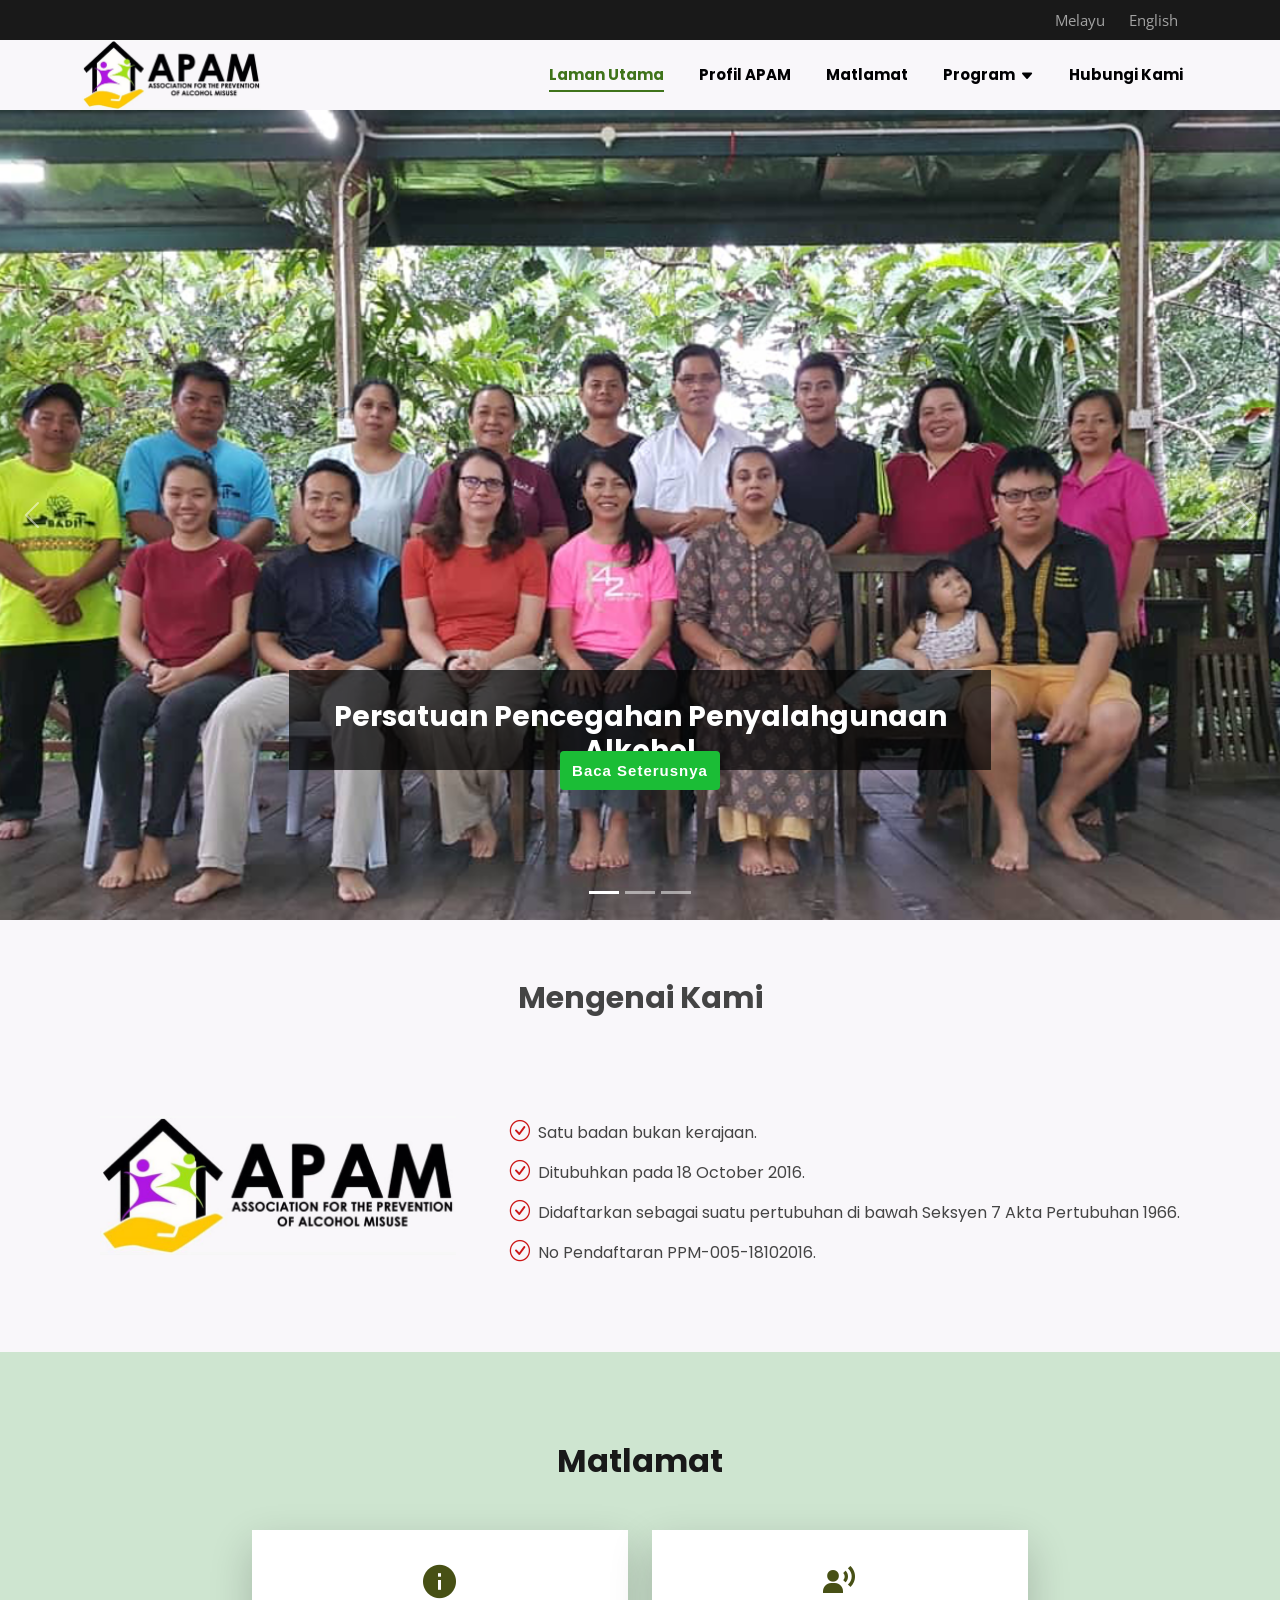
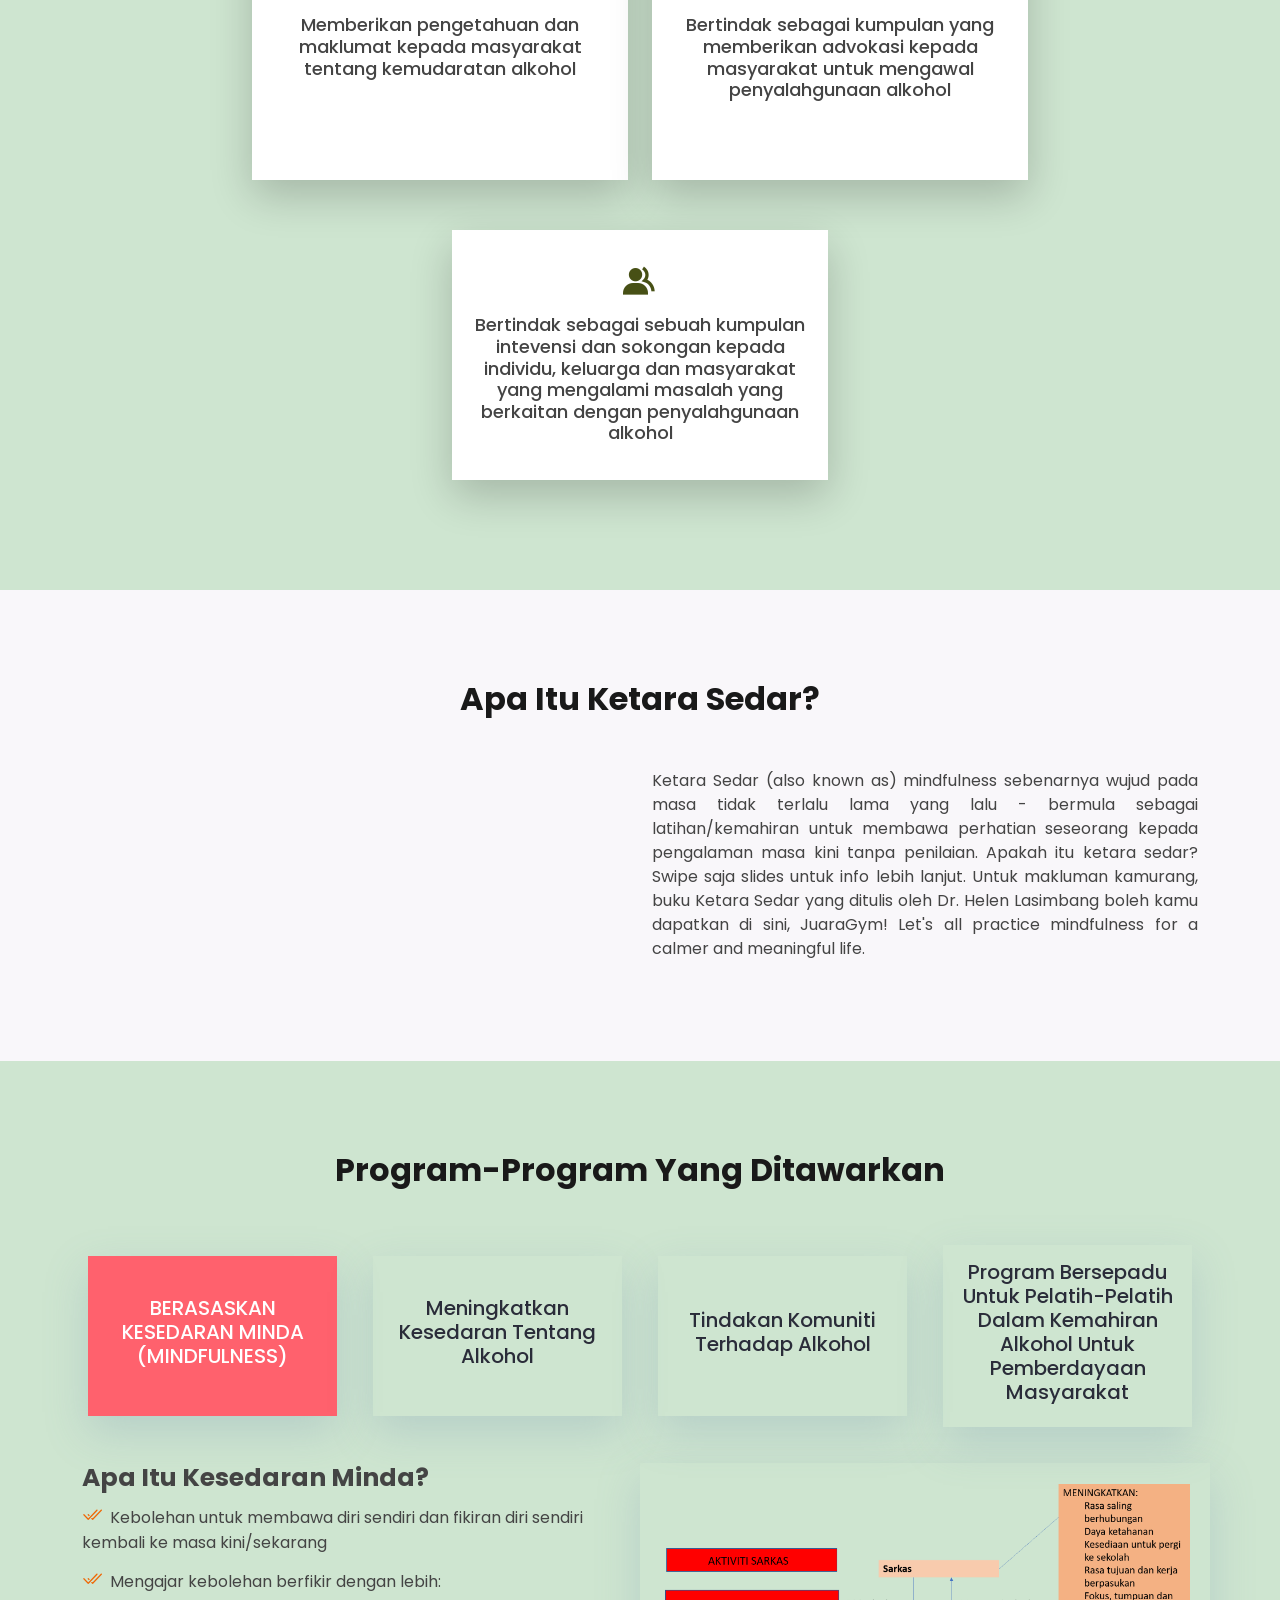
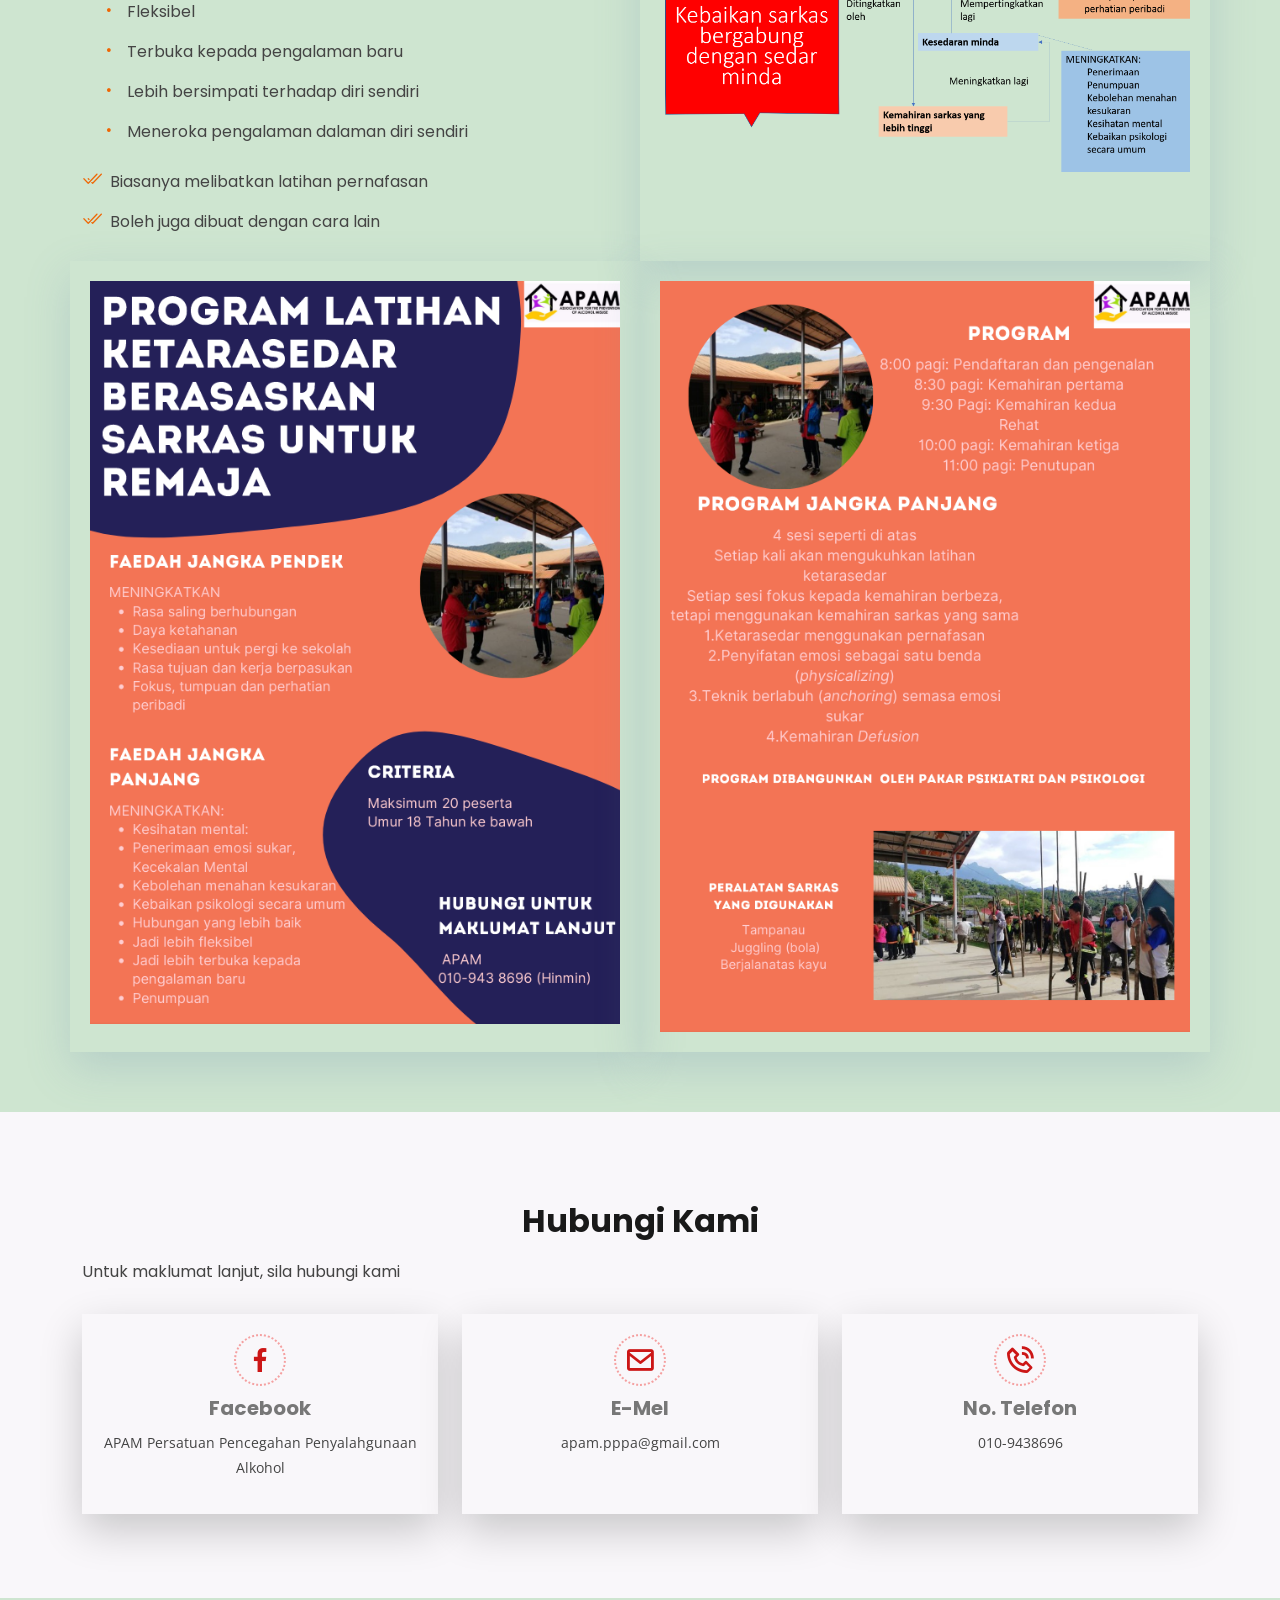
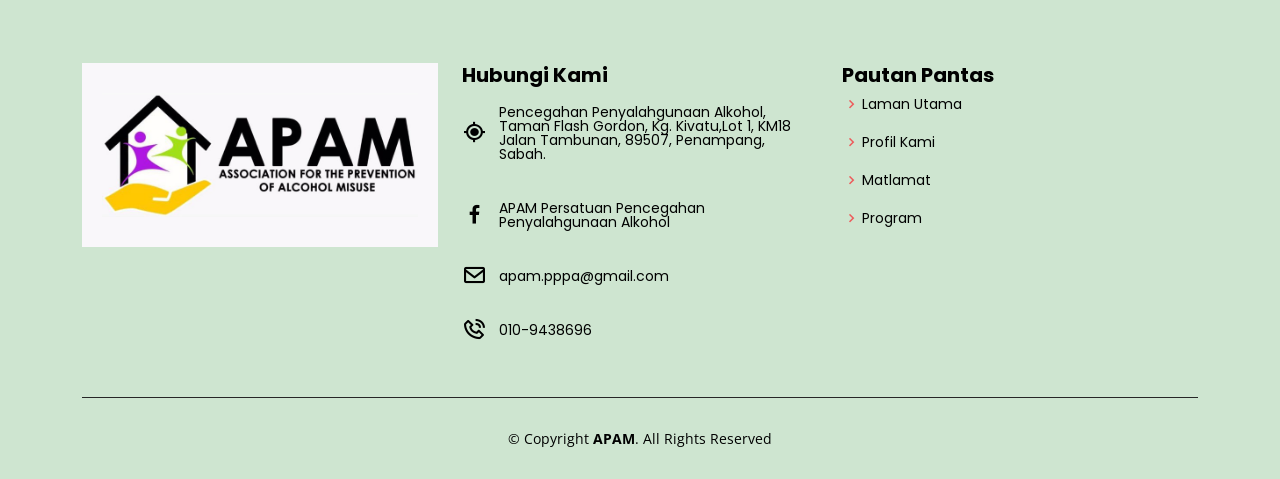
==== commit 2eada436: "Add to website #24 /in progress" ====
--- a/index.html
+++ b/index.html
@@ -195,13 +195,64 @@
     </section><!-- End Objectives Section -->
 
     <!-- ======= Ketara Sedar Section ======= -->
-    <section id="sedar" class="sedar">
-      <div class="section-title">
-        <h2>Apa itu Ketara Sedar?</h2>
-      </div>
-    </section>
-
-    <!-- End Ketara Sedar Section -->
+<section id="sedar" class="sedar">
+  <div class="section-title">
+    <h2>Apa itu Ketara Sedar?</h2>
+  </div>
+
+  <div class="container">
+    <div class="row content">
+      <div class="col-lg-6 d-flex align-items-stretch justify-content-center justify-content-xl-start" data-aos="fade-right" data-aos-delay="150">
+        <div class="coursess-slider swiper" data-aos="fade-up" data-aos-delay="100">
+          <div class="swiper-wrapper" style="text-align: center;">
+            <div class="swiper-slide">
+              <div class="courses-item">
+                <img src="assets/img/ketara-sedar/1.jpg" class="courses-img" alt="">
+              </div>
+            </div><!-- End courses item -->
+
+            <div class="swiper-slide">
+              <div class="courses-item">
+                <img src="assets/img/ketara-sedar/2.jpg" class="courses-img" alt="">
+              </div>
+            </div><!-- End courses item -->
+
+            <div class="swiper-slide">
+              <div class="courses-item">
+                <img src="assets/img/ketara-sedar/3.jpg" class="courses-img" alt="">
+              </div>
+            </div><!-- End courses item -->
+
+            <div class="swiper-slide">
+              <div class="courses-item">
+                <img src="assets/img/ketara-sedar/4.jpg" class="courses-img" alt="">
+              </div>
+            </div><!-- End courses item -->
+          </div>
+          <div class="swiper-pagination"></div>
+        </div>
+      </div>
+      <div class="col-lg-6 pt-4 pt-lg-0" data-aos="fade-up" data-aos-delay="300">
+        <style>
+          p {
+            text-align: justify;
+          }
+        </style>
+
+        <p>Ketara Sedar (also known as) mindfulness sebenarnya wujud pada masa tidak terlalu lama yang lalu - bermula sebagai latihan/kemahiran untuk membawa perhatian seseorang kepada pengalaman masa kini tanpa penilaian.
+
+          Apakah itu ketara sedar? Swipe saja slides untuk info lebih lanjut.
+
+          Untuk makluman kamurang, buku Ketara Sedar yang ditulis oleh Dr. Helen Lasimbang boleh kamu dapatkan di sini, JuaraGym!
+
+          Let's all practice mindfulness for a calmer and meaningful life. <br><br>
+      </div>
+    </div>
+  </div>
+</section>
+<!-- End Ketara Sedar Section -->
+
+
 
     <!-- ======= Programmes Section ======= -->
     <section id="programmes" class="programmes">
@@ -493,6 +544,18 @@
 
 </script>
 
+<script>
+  var sedarSwiper = new Swiper('.sedar .coursess-slider.swiper', {
+  slidesPerView: 1,
+  spaceBetween: 30,
+  pagination: {
+    el: '.sedar .swiper-pagination',
+    clickable: true,
+  },
+});
+
+</script>
+
 <script type="text/javascript"
   src="//translate.google.com/translate_a/element.js?cb=googleTranslateElementInit"></script>
 
--- a/assets/css/style.css
+++ b/assets/css/style.css
@@ -721,7 +721,106 @@
 /*--------------------------------------------------------------
 # Ketara Sedar
 --------------------------------------------------------------*/
-
+.sedar .courses-slider {
+  width: 100%;
+  max-width: 400px; /* set a maximum width to limit the size of the slider */
+  margin: 0 auto; /* center the slider horizontally */
+}
+
+.sedar .courses-carousel {
+  width: 100%;
+  max-width: 250px; /* set a maximum width to limit the size of the carousel */
+  margin: 0 auto; /* center the carousel horizontally */
+}
+
+
+.sedar .courses-item {
+  text-align: center;
+  color: #fff;
+}
+
+.sedar .courses-item .courses-img {
+  width: 100px;
+  border: 6px solid rgba(255, 255, 255, 0.15);
+  margin: 0 auto;
+}
+
+.courses-img {
+  width: 60%;
+  height: auto;
+}
+
+
+.sedar .courses-item h3 {
+  font-size: 20px;
+  font-weight: bold;
+  margin: 10px 0 5px 0;
+  color: #fff;
+}
+
+.sedar .courses-item h4 {
+  font-size: 14px;
+  color: #ddd;
+  margin: 0 0 15px 0;
+}
+
+.sedar .courses-item .quote-icon-left,
+.sedar .courses-item .quote-icon-right {
+  color: rgba(255, 255, 255, 0.4);
+  font-size: 26px;
+}
+
+.sedar .courses-item .quote-icon-left {
+  display: inline-block;
+  left: -5px;
+  position: relative;
+}
+
+.sedar .courses-item .quote-icon-right {
+  display: inline-block;
+  right: -5px;
+  position: relative;
+  top: 10px;
+}
+
+.sedar .courses-item p {
+  font-style: italic;
+  margin: 0 auto 15px auto;
+  color: #eee;
+}
+
+@media (min-width: 992px) {
+  .courses .courses-item p {
+    width: 80%;
+  }
+}
+
+@media (max-width: 768px) {
+  .courses-img {
+    width: 100%;
+  }
+}
+.sedar .swiper-pagination {
+  margin-top: 20px;
+  position: relative;
+}
+
+.sedar .swiper-pagination .swiper-pagination-bullet {
+  width: 12px;
+  height: 12px;
+  background-color: #a1bdd1;
+  opacity: 0.5;
+}
+
+.sedar .swiper-pagination .swiper-pagination-bullet-active {
+  background-color: #39718d;
+  opacity: 1;
+}
+
+.courses-img {
+  width: 60%;
+  height: auto;
+}
 
 /*--------------------------------------------------------------
 # Programmes
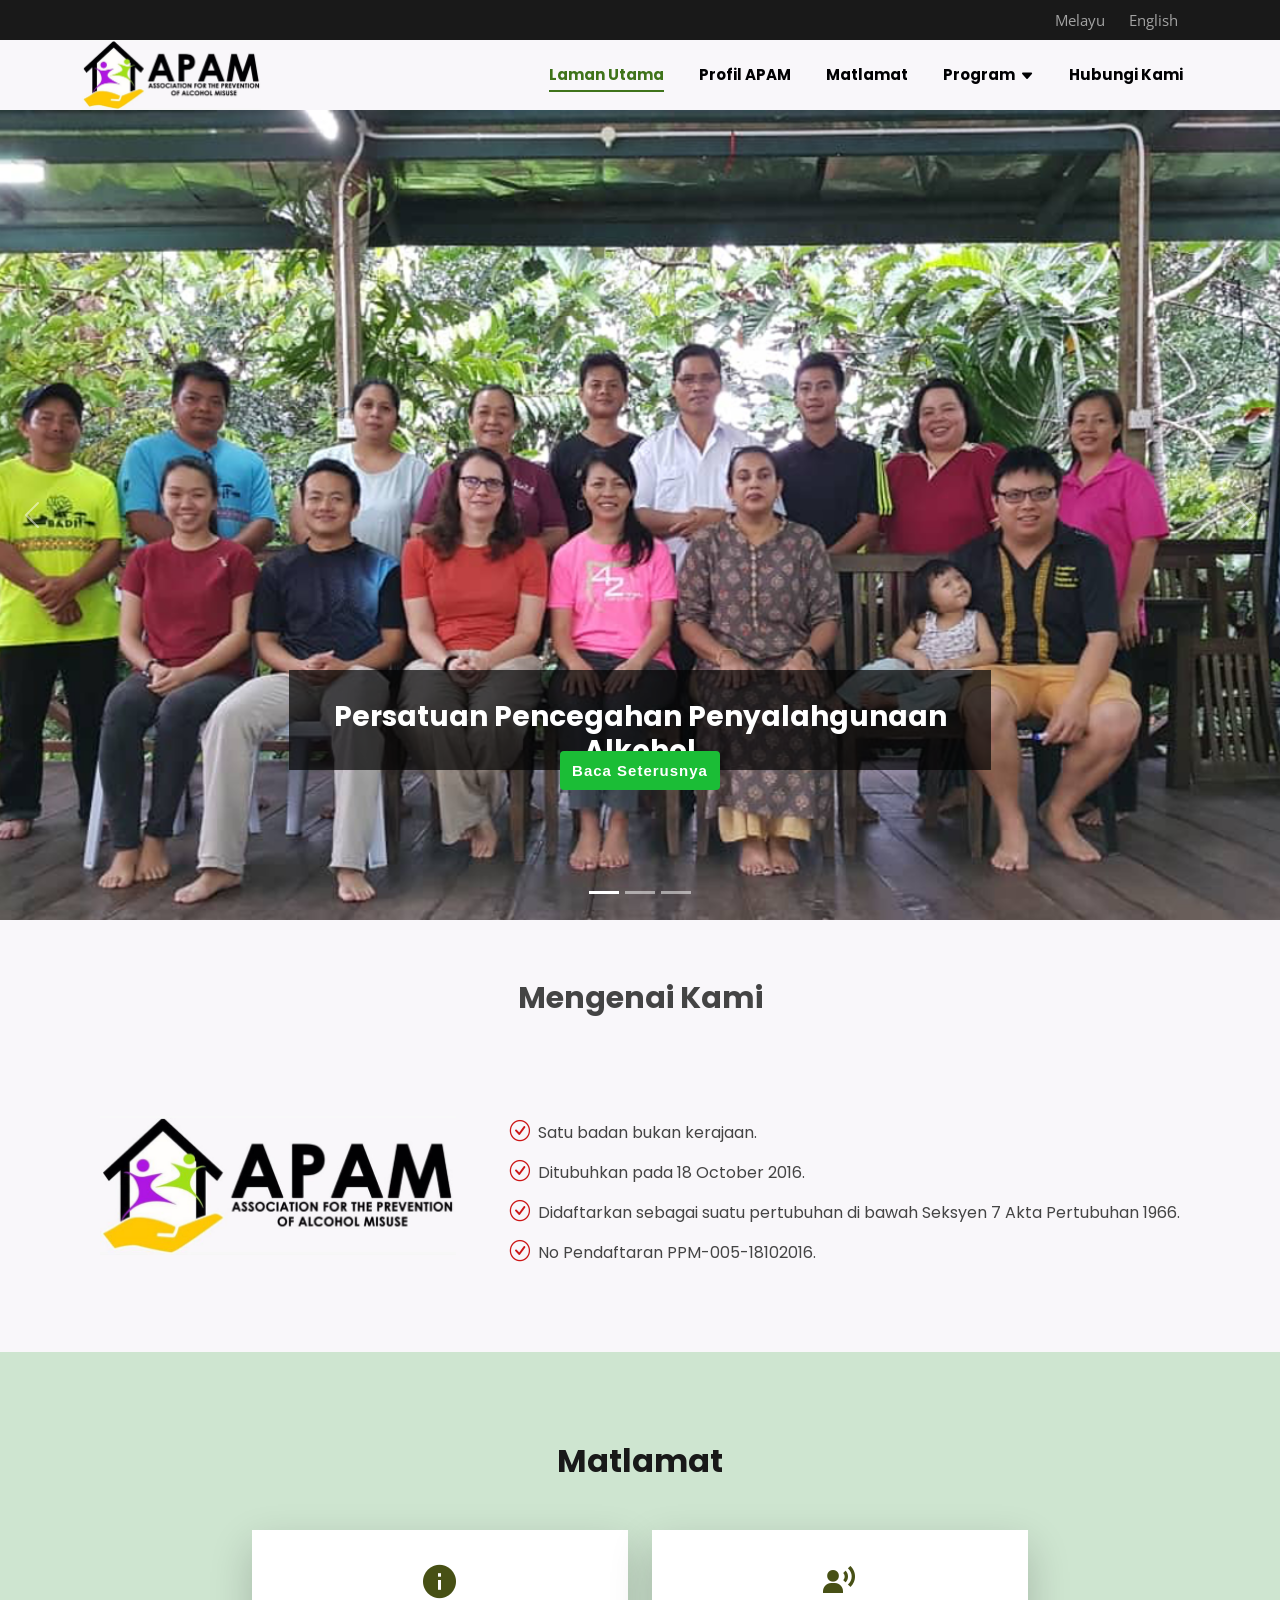
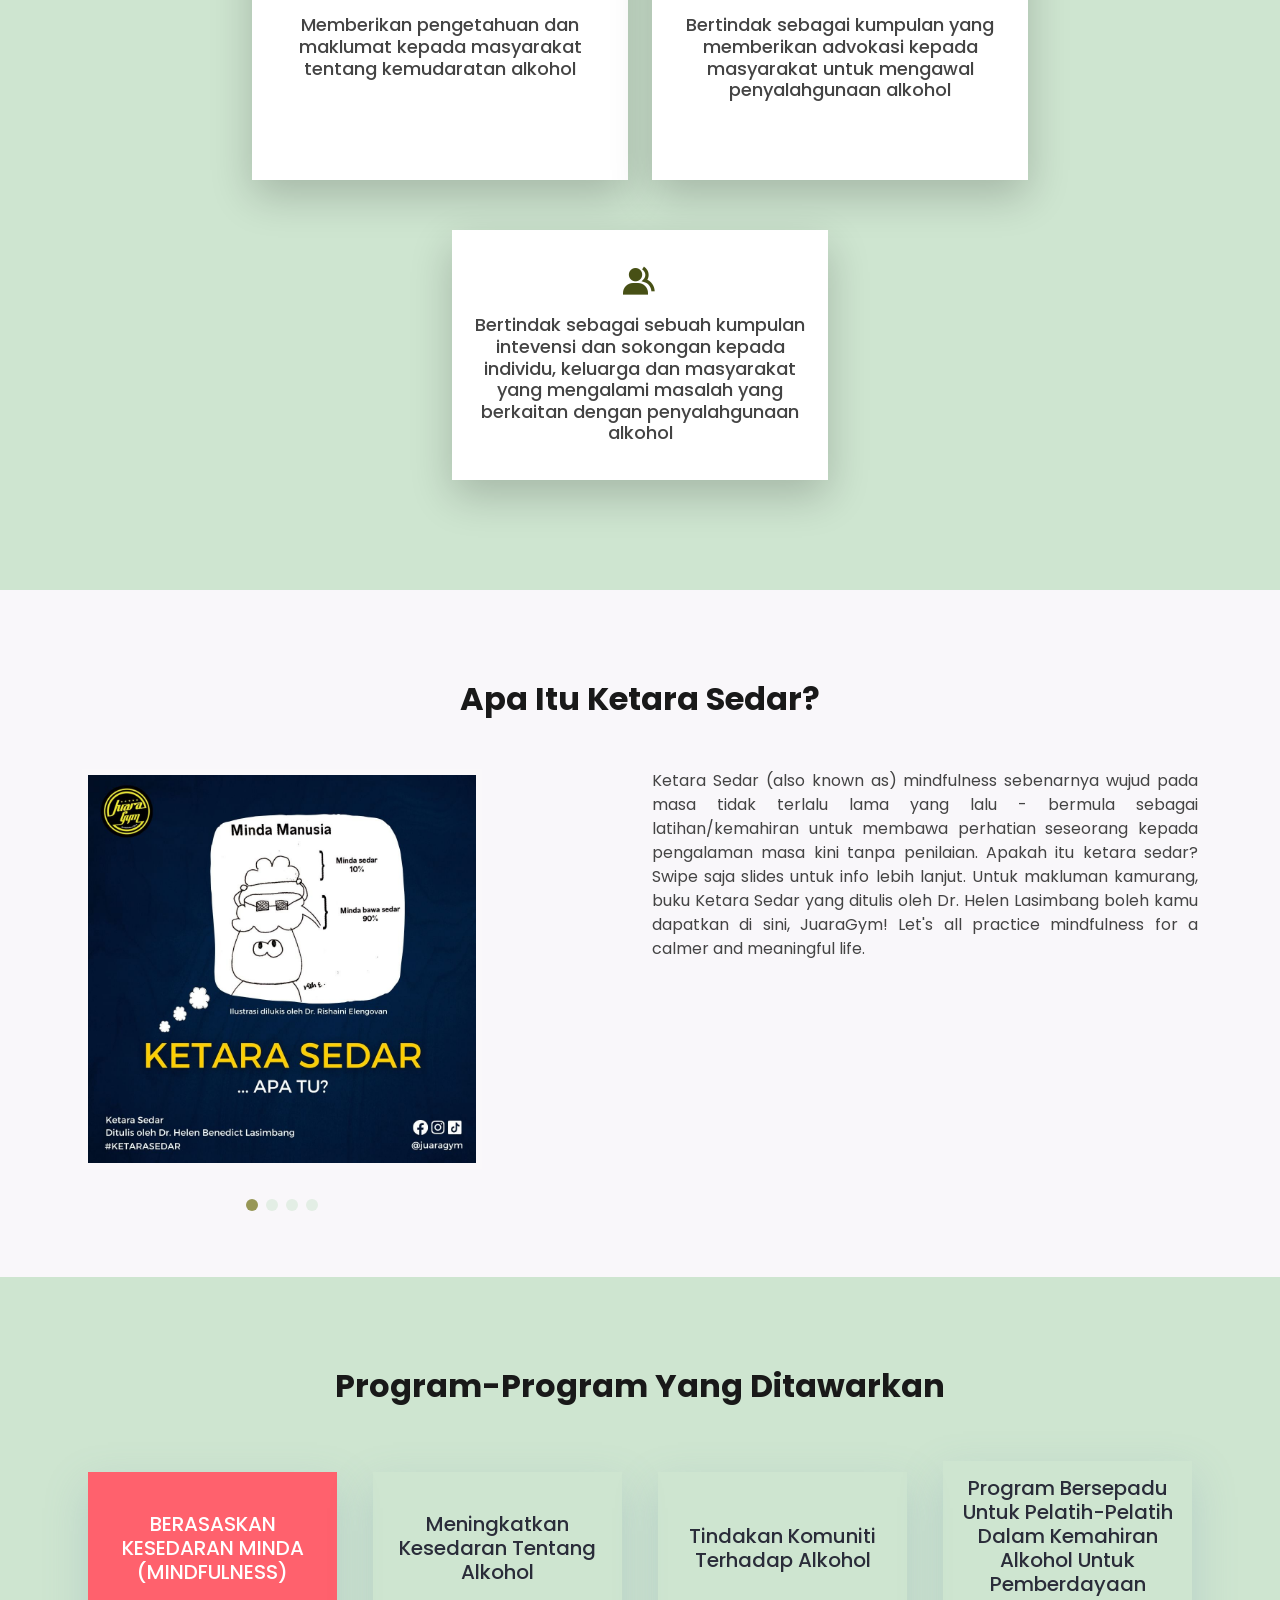
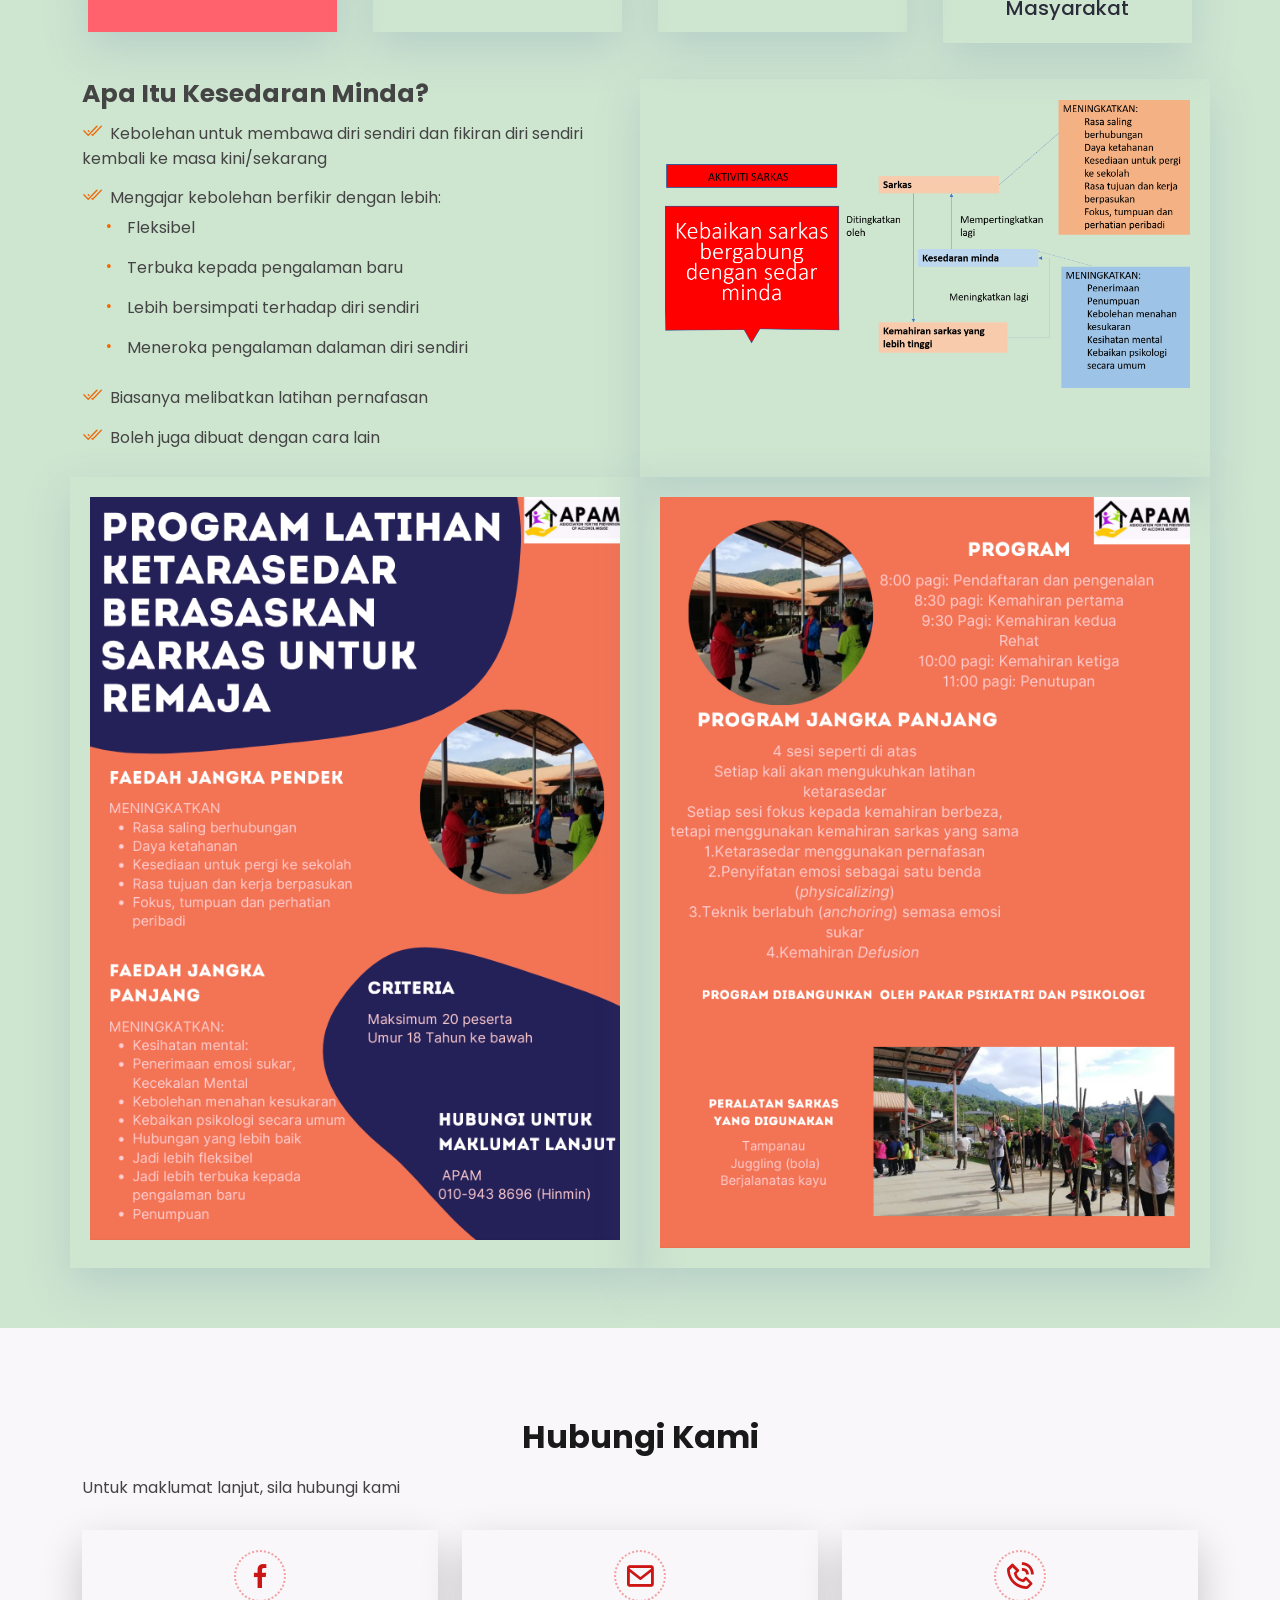
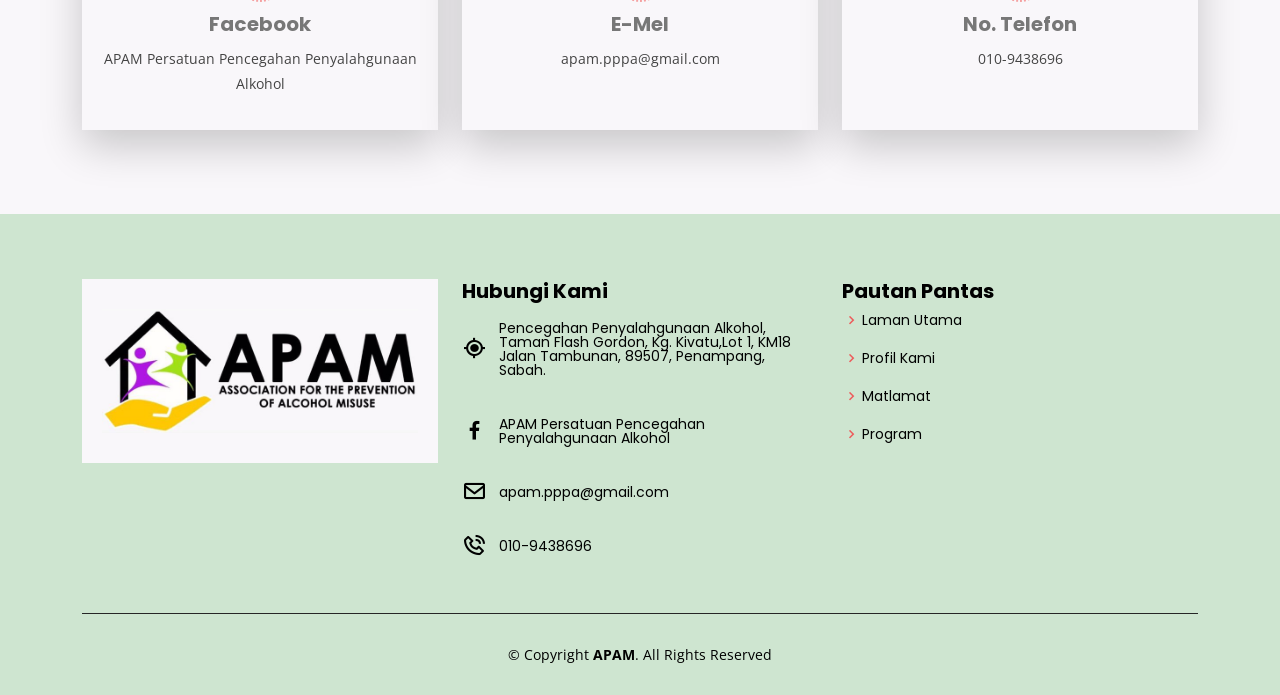
==== commit ad91c6f3: "Add to website #24" ====
--- a/index.html
+++ b/index.html
@@ -203,7 +203,7 @@
   <div class="container">
     <div class="row content">
       <div class="col-lg-6 d-flex align-items-stretch justify-content-center justify-content-xl-start" data-aos="fade-right" data-aos-delay="150">
-        <div class="coursess-slider swiper" data-aos="fade-up" data-aos-delay="100">
+        <div class="courses-slider swiper" data-aos="fade-up" data-aos-delay="100">
           <div class="swiper-wrapper" style="text-align: center;">
             <div class="swiper-slide">
               <div class="courses-item">
@@ -228,7 +228,7 @@
                 <img src="assets/img/ketara-sedar/4.jpg" class="courses-img" alt="">
               </div>
             </div><!-- End courses item -->
-          </div>
+          </div> <br><br>
           <div class="swiper-pagination"></div>
         </div>
       </div>
@@ -545,7 +545,7 @@
 </script>
 
 <script>
-  var sedarSwiper = new Swiper('.sedar .coursess-slider.swiper', {
+  var sedarSwiper = new Swiper('.sedar .courses-slider.swiper', {
   slidesPerView: 1,
   spaceBetween: 30,
   pagination: {
--- a/assets/css/style.css
+++ b/assets/css/style.css
@@ -722,17 +722,13 @@
 # Ketara Sedar
 --------------------------------------------------------------*/
 .sedar .courses-slider {
+  position: relative; /* add a new stacking context for the container */
+  overflow: hidden;
   width: 100%;
-  max-width: 400px; /* set a maximum width to limit the size of the slider */
-  margin: 0 auto; /* center the slider horizontally */
-}
-
-.sedar .courses-carousel {
-  width: 100%;
-  max-width: 250px; /* set a maximum width to limit the size of the carousel */
-  margin: 0 auto; /* center the carousel horizontally */
-}
-
+  max-width: 400px;
+  margin: 0;
+  float: left; /* align to the left */
+}
 
 .sedar .courses-item {
   text-align: center;
@@ -740,14 +736,10 @@
 }
 
 .sedar .courses-item .courses-img {
-  width: 100px;
+  width: 400px;
+  height: auto;
   border: 6px solid rgba(255, 255, 255, 0.15);
   margin: 0 auto;
-}
-
-.courses-img {
-  width: 60%;
-  height: auto;
 }
 
 
@@ -789,37 +781,37 @@
   color: #eee;
 }
 
-@media (min-width: 992px) {
+@media (max-width: 992px) {
   .courses .courses-item p {
-    width: 80%;
-  }
-}
-
-@media (max-width: 768px) {
+    width: 100%;
+  }
+  
   .courses-img {
-    width: 100%;
-  }
-}
+    max-width: 100%;
+    height: auto;
+  }
+  
+}
+
 .sedar .swiper-pagination {
+  position: absolute;
+  bottom: 0;
+  left: 50%;
+  transform: translateX(-50%);
   margin-top: 20px;
-  position: relative;
+  z-index: 1; /* bring the pagination to the front */
 }
 
 .sedar .swiper-pagination .swiper-pagination-bullet {
   width: 12px;
   height: 12px;
-  background-color: #a1bdd1;
+  background-color: #cee5d0;
   opacity: 0.5;
 }
 
 .sedar .swiper-pagination .swiper-pagination-bullet-active {
-  background-color: #39718d;
+  background-color: #979756;
   opacity: 1;
-}
-
-.courses-img {
-  width: 60%;
-  height: auto;
 }
 
 /*--------------------------------------------------------------
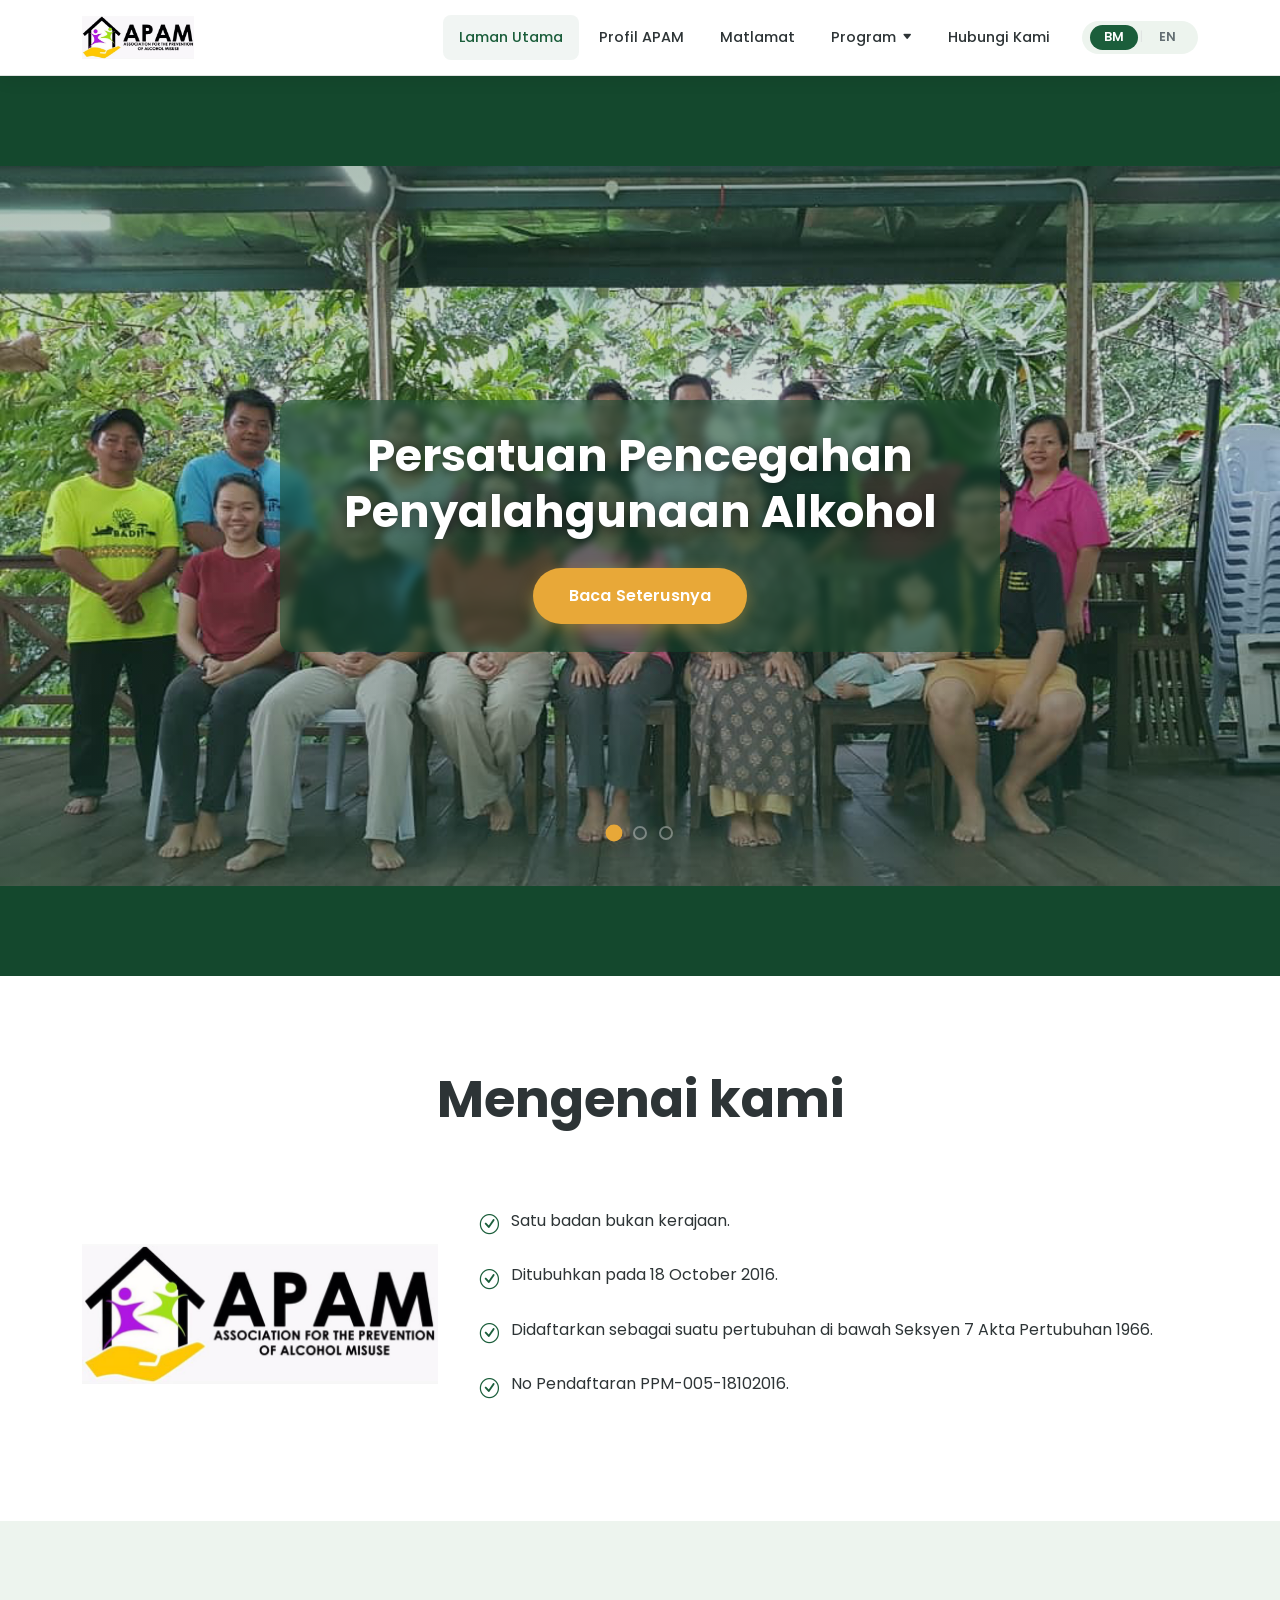
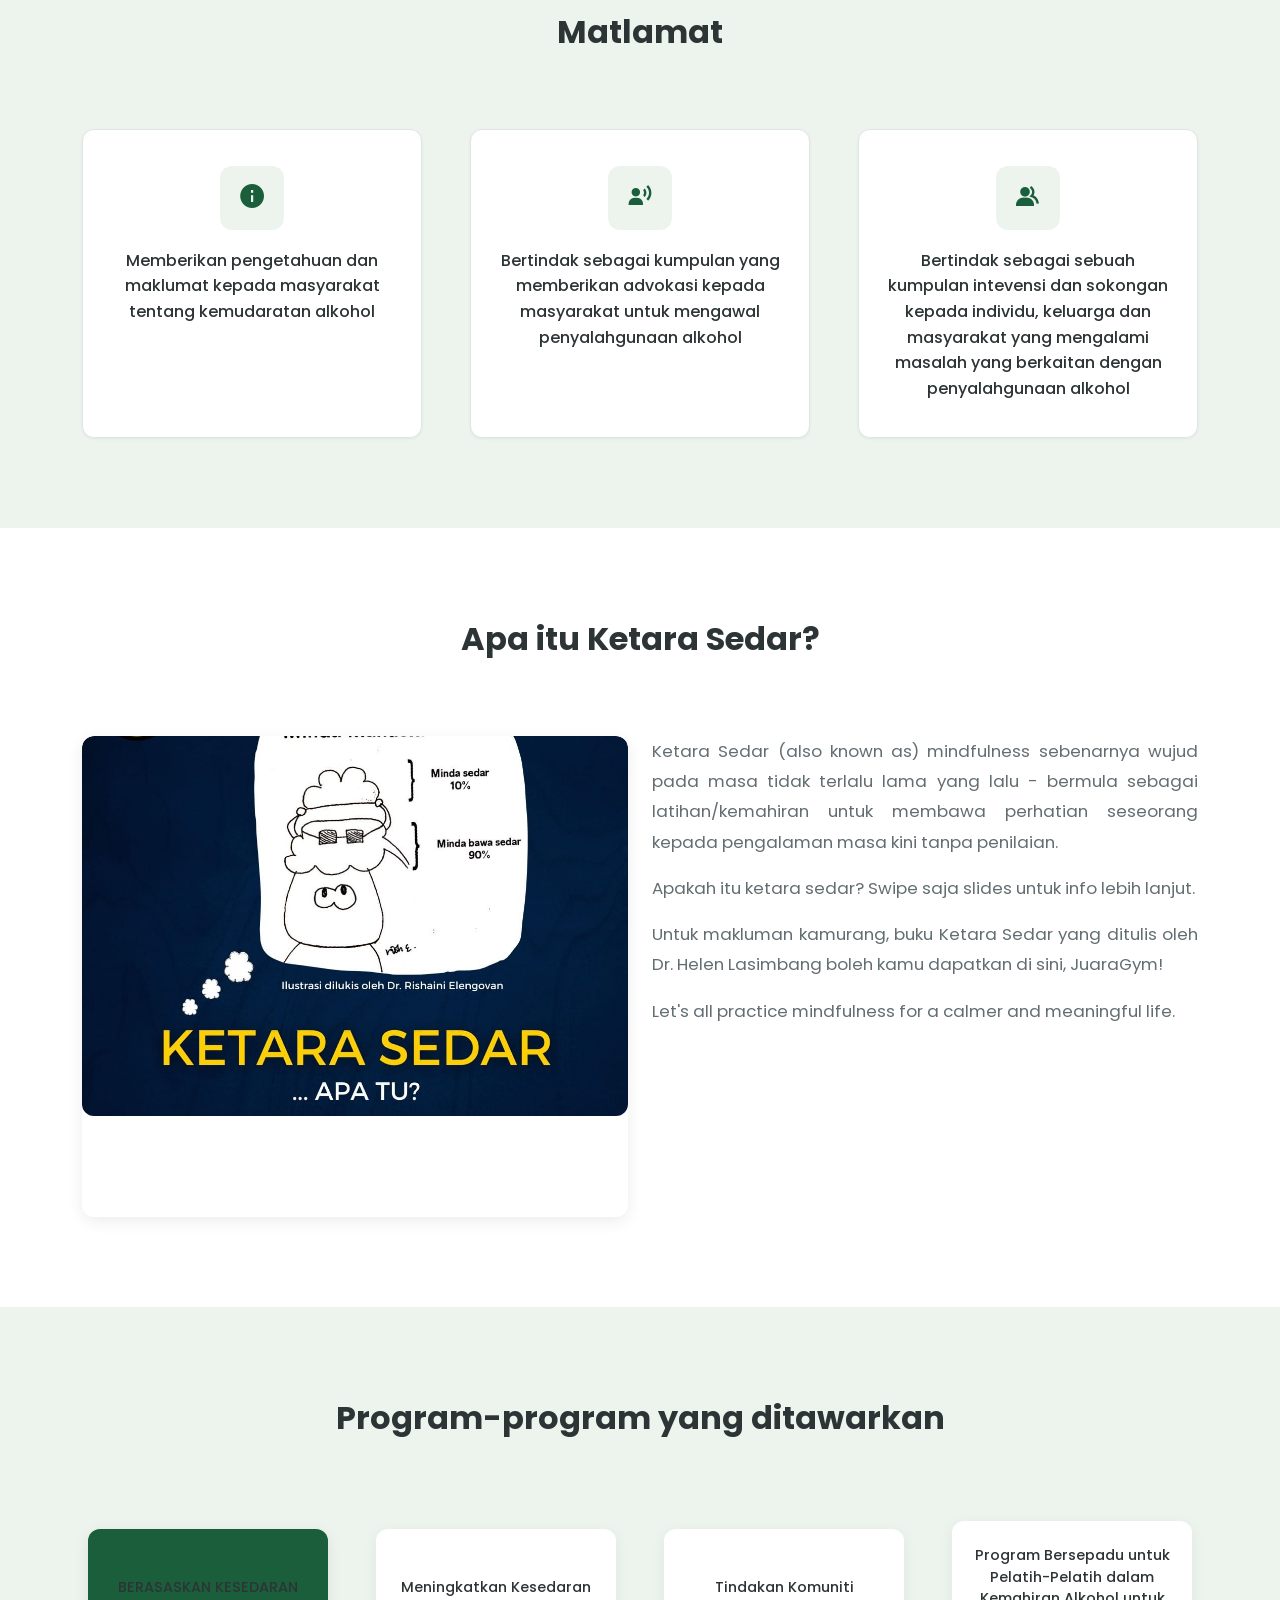
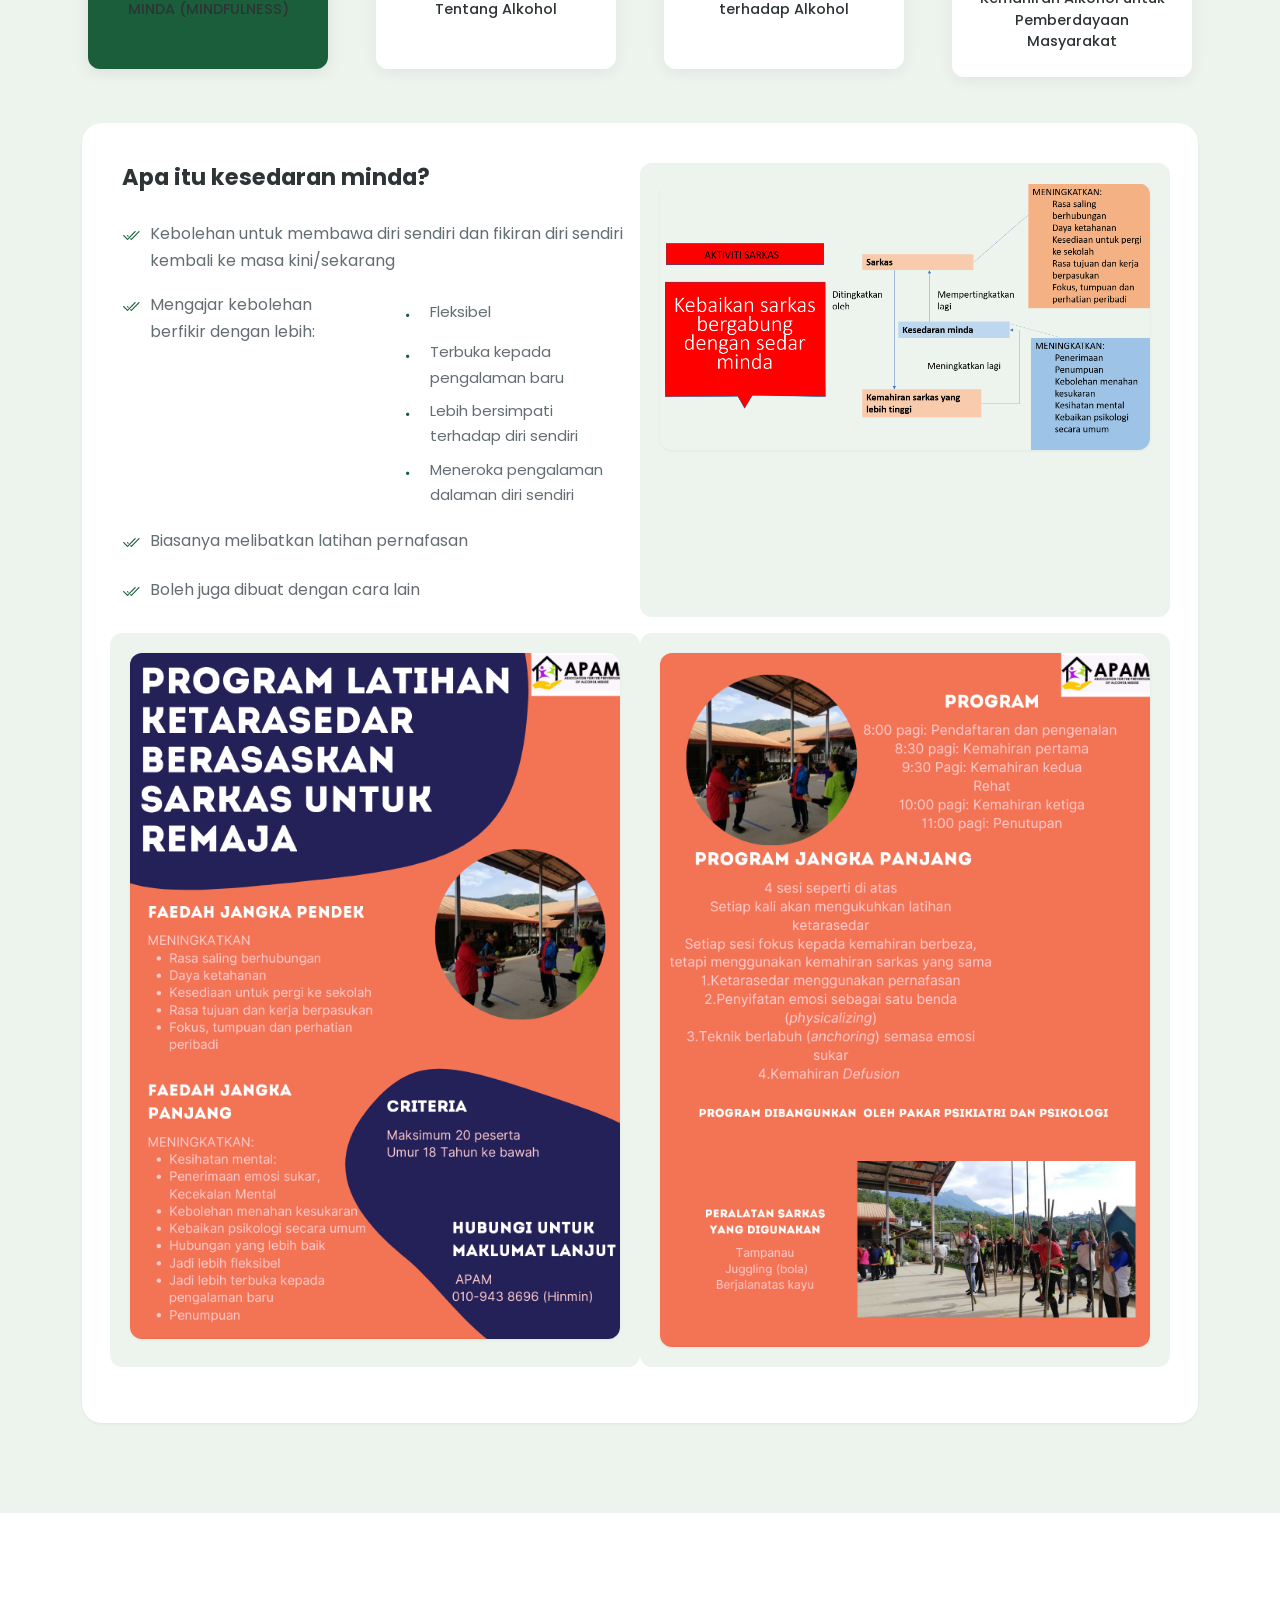
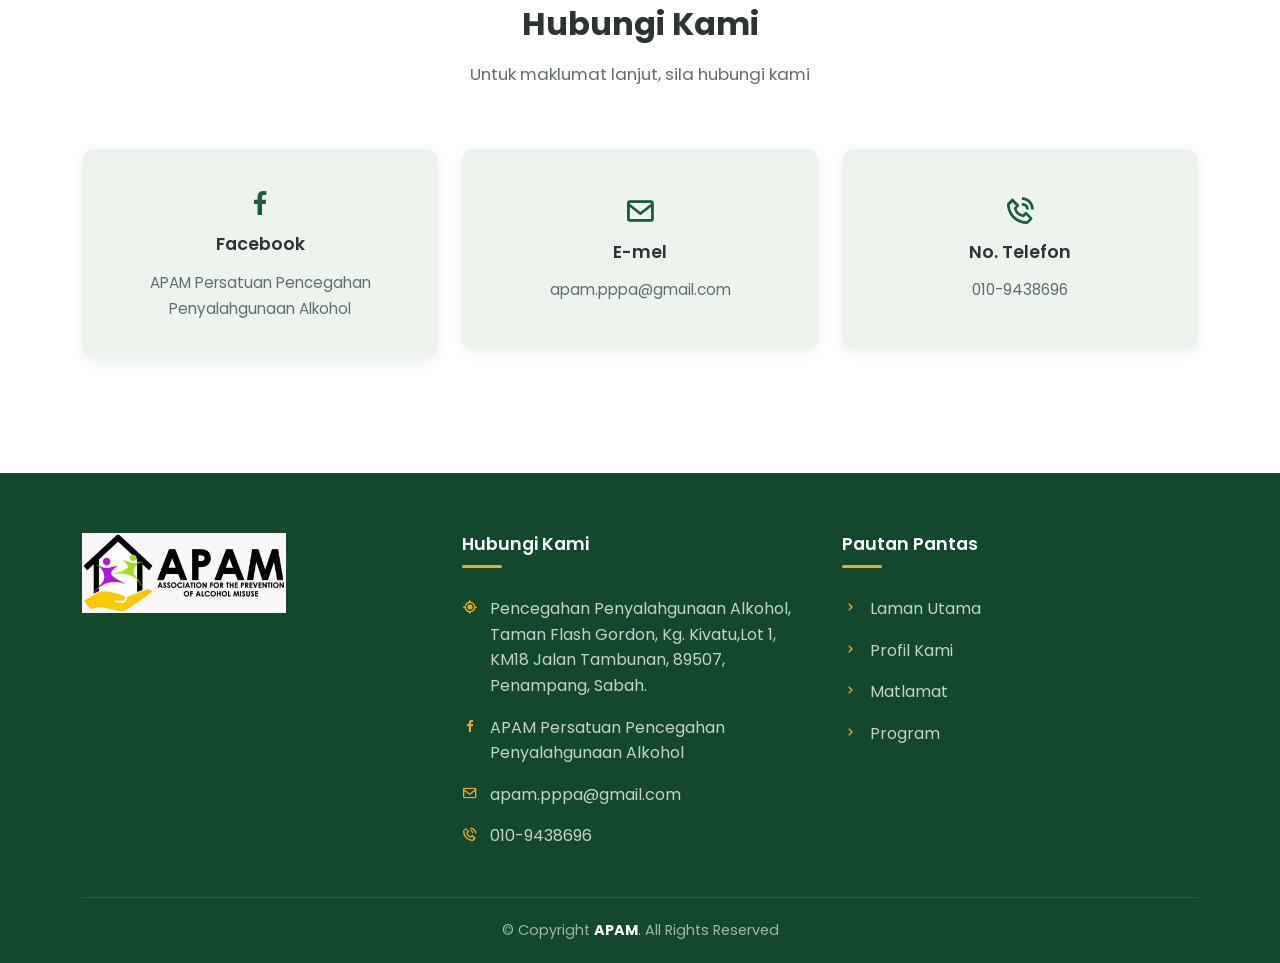
==== commit e677eea7: "feat: add English version, improve SEO, hero section, and styling - Add full English translation of " ====
--- a/index.html
+++ b/index.html
@@ -1,20 +1,39 @@
 <!DOCTYPE html>
-<html lang="en">
+<html lang="ms">
 
 <head>
   <meta charset="utf-8">
   <meta content="width=device-width, initial-scale=1.0" name="viewport">
 
-  <title>APAM Official Website</title>
-  <meta content="" name="description">
-  <meta content="" name="keywords">
+  <title>APAM - Persatuan Pencegahan Penyalahgunaan Alkohol | Sabah, Malaysia</title>
+  <meta content="APAM adalah sebuah pertubuhan bukan kerajaan di Sabah, Malaysia yang berdedikasi untuk mencegah penyalahgunaan alkohol melalui pendidikan, advokasi, dan program intervensi komuniti." name="description">
+  <meta content="APAM, pencegahan alkohol, penyalahgunaan alkohol, Sabah, Malaysia, NGO, mindfulness, Ketara Sedar, intervensi komuniti, kesedaran alkohol" name="keywords">
+  <meta name="robots" content="index, follow">
+  <link rel="canonical" href="https://www.ketarasedar.com/index.html">
+  <link rel="alternate" hreflang="ms" href="https://www.ketarasedar.com/index.html">
+  <link rel="alternate" hreflang="en" href="https://www.ketarasedar.com/index_en.html">
+  <link rel="alternate" hreflang="x-default" href="https://www.ketarasedar.com/index.html">
+
+  <!-- Open Graph / Social -->
+  <meta property="og:type" content="website">
+  <meta property="og:url" content="https://www.ketarasedar.com/index.html">
+  <meta property="og:title" content="APAM - Persatuan Pencegahan Penyalahgunaan Alkohol">
+  <meta property="og:description" content="Sebuah pertubuhan bukan kerajaan di Sabah, Malaysia yang berdedikasi untuk mencegah penyalahgunaan alkohol.">
+  <meta property="og:image" content="https://www.ketarasedar.com/assets/img/apam_logo.png">
+  <meta property="og:locale" content="ms_MY">
+
+  <!-- Twitter Card -->
+  <meta name="twitter:card" content="summary_large_image">
+  <meta name="twitter:title" content="APAM - Persatuan Pencegahan Penyalahgunaan Alkohol">
+  <meta name="twitter:description" content="Mencegah penyalahgunaan alkohol di Sabah melalui pendidikan, advokasi, dan program komuniti.">
+  <meta name="twitter:image" content="https://www.ketarasedar.com/assets/img/apam_logo.png">
 
   <!-- Favicons -->
   <link href="assets/img/apam_icon.png" rel="icon">
 
   <!-- Google Fonts -->
   <link
-    href="https://fonts.googleapis.com/css?family=Open+Sans:300,300i,400,400i,600,600i,700,700i|Raleway:300,300i,400,400i,500,500i,600,600i,700,700i|Poppins:300,300i,400,400i,500,500i,600,600i,700,700i"
+    href="https://fonts.googleapis.com/css2?family=Poppins:ital,wght@0,300;0,400;0,500;0,600;0,700;0,800;1,300;1,400;1,500;1,600;1,700&display=swap"
     rel="stylesheet">
 
   <!-- Vendor CSS Files -->
@@ -28,26 +47,44 @@
   <!-- Template Main CSS File -->
   <link href="assets/css/style.css" rel="stylesheet">
   <link href="assets/css/enhanced_style.css" rel="stylesheet">
+
+  <!-- Structured Data -->
+  <script type="application/ld+json">
+  {
+    "@context": "https://schema.org",
+    "@type": "Organization",
+    "name": "APAM - Persatuan Pencegahan Penyalahgunaan Alkohol",
+    "url": "https://www.ketarasedar.com",
+    "logo": "https://www.ketarasedar.com/assets/img/apam_logo.png",
+    "description": "Sebuah pertubuhan bukan kerajaan yang berdedikasi untuk mencegah penyalahgunaan alkohol di Sabah, Malaysia.",
+    "foundingDate": "2016-10-18",
+    "address": {
+      "@type": "PostalAddress",
+      "streetAddress": "Taman Flash Gordon, Kg. Kivatu, Lot 1, KM18 Jalan Tambunan",
+      "addressLocality": "Penampang",
+      "addressRegion": "Sabah",
+      "postalCode": "89507",
+      "addressCountry": "MY"
+    },
+    "contactPoint": {
+      "@type": "ContactPoint",
+      "contactType": "customer service",
+      "telephone": "+6010-9438696",
+      "email": "apam.pppa@gmail.com"
+    },
+    "sameAs": [
+      "https://www.facebook.com/apamsabah/"
+    ]
+  }
+  </script>
 </head>
 
 <body>
-  <!-- ======= Top Bar ======= -->
-  <section id="topbar" class="d-flex align-items-center">
-    <div class="container d-flex justify-content-center justify-content-md-between">
-      <div class="contact-info d-flex align-items-center d-md-block">
-        <a href="#" onclick="changeLanguageByButtonClicktoMs()" class="ms" translate="no" alt="Bahasa Melayu"
-          title="Bahasa Melayu">Melayu</a>
-        <a href="#" onclick="changeLanguageByButtonClicktoEn()" class="en" translate="no" alt="English"
-          title="English">English</a>
-      </div>
-    </div>
-  </section>
-
   <!-- ======= Header ======= -->
   <header id="header" class="d-flex align-items-center">
     <div class="container d-flex align-items-center justify-content-between">
 
-      <a href="index.html" class="logo"><img src="assets/img/apam_logo.png" alt="" class="img-fluid"></a>
+      <a href="index.html" class="logo"><img src="assets/img/apam_logo.png" alt="APAM Logo" class="img-fluid"></a>
       <nav id="navbar" class="navbar">
         <ul>
           <li><a class="nav-link scrollto active" href="#hero">Laman Utama</a></li>
@@ -65,6 +102,11 @@
           </li>
           <li><a class="nav-link scrollto" href="#contact">Hubungi Kami</a></li>
         </ul>
+        <div class="lang-switcher">
+          <a href="index.html" class="lang-link active">BM</a>
+          <span class="lang-divider">|</span>
+          <a href="index_en.html" class="lang-link">EN</a>
+        </div>
         <i class="bi bi-list mobile-nav-toggle"></i>
       </nav><!-- .navbar -->
 
@@ -72,55 +114,47 @@
   </header><!-- End Header -->
 
   <!-- ======= Hero Section ======= -->
-  <section id="hero" class="d-flex align-items-center">
-    <!-- <div class="container position-relative" data-aos="fade-up" data-aos-delay="500">
-      <h1>Persatuan Pencegahan Penyalahgunaan Alkohol<br/>
-        Association for The Prevention of Alcohol Misuse (APAM) <br/></h1>
-      <a href="#about" class="btn-get-started scrollto">Lanjut</a>
-    </div> -->
-
-    <div id="myCarousel" class="carousel slide" data-bs-ride="carousel">
+  <section id="hero">
+    <div id="heroCarousel" class="carousel slide carousel-fade" data-bs-ride="carousel" data-bs-interval="5000">
       <div class="carousel-indicators">
-        <button type="button" data-bs-target="#myCarousel" data-bs-slide-to="0" aria-label="Slide 1" class="active"
-          aria-current="true"></button>
-        <button type="button" data-bs-target="#myCarousel" data-bs-slide-to="1" aria-label="Slide 2"></button>
-        <button type="button" data-bs-target="#myCarousel" data-bs-slide-to="2" aria-label="Slide 3"></button>
+        <button type="button" data-bs-target="#heroCarousel" data-bs-slide-to="0" class="active" aria-current="true" aria-label="Slide 1"></button>
+        <button type="button" data-bs-target="#heroCarousel" data-bs-slide-to="1" aria-label="Slide 2"></button>
+        <button type="button" data-bs-target="#heroCarousel" data-bs-slide-to="2" aria-label="Slide 3"></button>
       </div>
       <div class="carousel-inner">
-        <div class="carousel-item active" style="background-image: url(assets/img/hero2.png);">
-          <div class="carousel-container">
-            <div class="carousel-content animate__animated animate__fadeInUp .carousel-text">
-              <h2 class="m-0">Persatuan Pencegahan Penyalahgunaan Alkohol</h2>
-              <div class="text-center"><a class="btn-get-started scrollto" href="#about">Baca Seterusnya</a></div>
-            </div>
-          </div>
-        </div>
-
-        <!-- Slide 2 -->
-        <div class="carousel-item" style="background-image: url(assets/img/hero3.png);">
-          <div class="carousel-container">
-            <div class="carousel-content animate__animated animate__fadeInUp">
-              <h2 class="m-0">Persatuan Pencegahan Penyalahgunaan Alkohol</h2>
-              <div class="text-center"><a href="#about" class="btn-get-started scrollto">Baca Seterusnya</a></div>
-            </div>
-          </div>
-        </div>
-
-        <!-- Slide 3 -->
-        <div class="carousel-item" style="background-image: url(assets/img/hero1.png);">
-          <div class="carousel-container">
-            <div class="carousel-content animate__animated animate__fadeInUp">
-              <h2 class="m-0">Persatuan Pencegahan Penyalahgunaan Alkohol</h2>
-              <div class="text-center"><a href="#about" class="btn-get-started scrollto">Baca Seterusnya</a></div>
-            </div>
-          </div>
-        </div>
-      </div>
-      <button class="carousel-control-prev" type="button" data-bs-target="#myCarousel" data-bs-slide="prev">
+        <div class="carousel-item active">
+          <img src="assets/img/hero2.png" class="d-block w-100 hero-bg-img" alt="Acara kesedaran komuniti APAM">
+          <div class="carousel-overlay">
+            <div class="carousel-content">
+              <h2>Persatuan Pencegahan Penyalahgunaan Alkohol</h2>
+              <a class="btn-get-started scrollto" href="#about">Baca Seterusnya</a>
+            </div>
+          </div>
+        </div>
+        <div class="carousel-item">
+          <img src="assets/img/hero3.png" class="d-block w-100 hero-bg-img" alt="Program pencegahan alkohol APAM">
+          <div class="carousel-overlay">
+            <div class="carousel-content">
+              <h2>Persatuan Pencegahan Penyalahgunaan Alkohol</h2>
+              <a class="btn-get-started scrollto" href="#about">Baca Seterusnya</a>
+            </div>
+          </div>
+        </div>
+        <div class="carousel-item">
+          <img src="assets/img/hero1.png" class="d-block w-100 hero-bg-img" alt="Kempen kesedaran dan mindfulness APAM">
+          <div class="carousel-overlay">
+            <div class="carousel-content">
+              <h2>Persatuan Pencegahan Penyalahgunaan Alkohol</h2>
+              <a class="btn-get-started scrollto" href="#about">Baca Seterusnya</a>
+            </div>
+          </div>
+        </div>
+      </div>
+      <button class="carousel-control-prev" type="button" data-bs-target="#heroCarousel" data-bs-slide="prev">
         <span class="carousel-control-prev-icon" aria-hidden="true"></span>
         <span class="visually-hidden">Previous</span>
       </button>
-      <button class="carousel-control-next" type="button" data-bs-target="#myCarousel" data-bs-slide="next">
+      <button class="carousel-control-next" type="button" data-bs-target="#heroCarousel" data-bs-slide="next">
         <span class="carousel-control-next-icon" aria-hidden="true"></span>
         <span class="visually-hidden">Next</span>
       </button>
@@ -233,19 +267,13 @@
         </div>
       </div>
       <div class="col-lg-6 pt-4 pt-lg-0" data-aos="fade-up" data-aos-delay="300">
-        <style>
-          p {
-            text-align: justify;
-          }
-        </style>
-
-        <p>Ketara Sedar (also known as) mindfulness sebenarnya wujud pada masa tidak terlalu lama yang lalu - bermula sebagai latihan/kemahiran untuk membawa perhatian seseorang kepada pengalaman masa kini tanpa penilaian.
-
-          Apakah itu ketara sedar? Swipe saja slides untuk info lebih lanjut.
-
-          Untuk makluman kamurang, buku Ketara Sedar yang ditulis oleh Dr. Helen Lasimbang boleh kamu dapatkan di sini, JuaraGym!
-
-          Let's all practice mindfulness for a calmer and meaningful life. <br><br>
+        <p style="text-align: justify;">Ketara Sedar (also known as) mindfulness sebenarnya wujud pada masa tidak terlalu lama yang lalu - bermula sebagai latihan/kemahiran untuk membawa perhatian seseorang kepada pengalaman masa kini tanpa penilaian.</p>
+
+        <p style="text-align: justify;">Apakah itu ketara sedar? Swipe saja slides untuk info lebih lanjut.</p>
+
+        <p style="text-align: justify;">Untuk makluman kamurang, buku Ketara Sedar yang ditulis oleh Dr. Helen Lasimbang boleh kamu dapatkan di sini, JuaraGym!</p>
+
+        <p style="text-align: justify;">Let's all practice mindfulness for a calmer and meaningful life.
       </div>
     </div>
   </div>
@@ -502,47 +530,7 @@
   <!-- Template Main JS File -->
   <script src="assets/js/main.js"></script>
 
-  <div id="google_translate_element" style="display:none"></div>
-
 </body>
-
-<script type="text/javascript">
-
-  function googleTranslateElementInit() {
-    new google.translate.TranslateElement({ pageLanguage: "ms" }, 'google_translate_element');
-  }
-
-  function changeLanguageByButtonClicktoMs() {
-    var language = "ms";
-    var selectField = document.querySelector("#google_translate_element select");
-    for (var i = 0; i < selectField.children.length; i++) {
-      var option = selectField.children[i];
-      // find desired langauge and change the former language of the hidden selection-field 
-      if (option.value == language) {
-        selectField.selectedIndex = i;
-        // trigger change event afterwards to make google-lib translate this side
-        selectField.dispatchEvent(new Event('change'));
-        break;
-      }
-    }
-  }
-
-  function changeLanguageByButtonClicktoEn() {
-    var language = "en";
-    var selectField = document.querySelector("#google_translate_element select");
-    for (var i = 0; i < selectField.children.length; i++) {
-      var option = selectField.children[i];
-      // find desired langauge and change the former language of the hidden selection-field 
-      if (option.value == language) {
-        selectField.selectedIndex = i;
-        // trigger change event afterwards to make google-lib translate this side
-        selectField.dispatchEvent(new Event('change'));
-        break;
-      }
-    }
-  }
-
-</script>
 
 <script>
   var sedarSwiper = new Swiper('.sedar .courses-slider.swiper', {
@@ -556,7 +544,4 @@
 
 </script>
 
-<script type="text/javascript"
-  src="//translate.google.com/translate_a/element.js?cb=googleTranslateElementInit"></script>
-
-</html>+</html>
--- a/assets/css/style.css
+++ b/assets/css/style.css
@@ -1,79 +1,1115 @@
 /*--------------------------------------------------------------
-# Top Bar
---------------------------------------------------------------*/
-#topbar {
-  background: #191919;
-  font-size: 15px;
-  height: 40px;
+# APAM Redesign — Modern NGO Style
+# Warm, professional, clean, community-focused
+--------------------------------------------------------------*/
+
+/*--------------------------------------------------------------
+# CSS Variables / Design Tokens
+--------------------------------------------------------------*/
+:root {
+  --color-primary: #1B5E3B;
+  --color-primary-light: #2E7D52;
+  --color-primary-dark: #14482D;
+  --color-accent: #E8A838;
+  --color-accent-hover: #D49520;
+  --color-bg: #FAFAF7;
+  --color-surface: #FFFFFF;
+  --color-section-alt: #EDF4EE;
+  --color-section-warm: #FDF8F0;
+  --color-text: #2D3436;
+  --color-text-secondary: #636E72;
+  --color-text-light: #8B9598;
+  --color-border: #E0E4E2;
+  --color-nav-bg: rgba(255, 255, 255, 0.95);
+  --radius-sm: 8px;
+  --radius-md: 12px;
+  --radius-lg: 20px;
+  --radius-full: 9999px;
+  --shadow-sm: 0 1px 3px rgba(0,0,0,0.06);
+  --shadow-md: 0 4px 16px rgba(0,0,0,0.08);
+  --shadow-lg: 0 8px 32px rgba(0,0,0,0.10);
+  --shadow-xl: 0 16px 48px rgba(0,0,0,0.12);
+  --font-heading: 'Poppins', sans-serif;
+  --font-body: 'Poppins', sans-serif;
+  --transition-fast: 0.2s ease;
+  --transition-base: 0.3s ease;
+  --transition-slow: 0.5s ease;
+}
+
+/*--------------------------------------------------------------
+# Reset & Base
+--------------------------------------------------------------*/
+*, *::before, *::after {
+  box-sizing: border-box;
+}
+
+html {
+  scroll-behavior: smooth;
+  scroll-padding-top: 80px;
+}
+
+body {
+  font-family: var(--font-body);
+  color: var(--color-text);
+  background: var(--color-bg);
+  line-height: 1.7;
+  -webkit-font-smoothing: antialiased;
+  -moz-osx-font-smoothing: grayscale;
+}
+
+a {
+  color: var(--color-primary);
+  text-decoration: none;
+  transition: color var(--transition-fast);
+}
+
+a:hover {
+  color: var(--color-primary-light);
+}
+
+h1, h2, h3, h4, h5, h6 {
+  font-family: var(--font-heading);
+  color: var(--color-text);
+  font-weight: 700;
+  line-height: 1.3;
+}
+
+h1 { font-size: clamp(2rem, 5vw, 3.2rem); }
+h2 { font-size: clamp(1.6rem, 4vw, 2.4rem); }
+h3 { font-size: clamp(1.2rem, 3vw, 1.6rem); }
+h4 { font-size: 1.15rem; }
+
+p {
+  margin-bottom: 1rem;
+  color: var(--color-text-secondary);
+}
+
+img {
+  max-width: 100%;
+  height: auto;
+}
+
+/*--------------------------------------------------------------
+# Preloader
+--------------------------------------------------------------*/
+#preloader {
+  position: fixed;
+  top: 0; left: 0; right: 0; bottom: 0;
+  z-index: 9999;
+  background: var(--color-bg);
+  display: flex;
+  align-items: center;
+  justify-content: center;
+}
+
+#preloader::before {
+  content: "";
+  width: 48px;
+  height: 48px;
+  border: 4px solid var(--color-border);
+  border-top-color: var(--color-primary);
+  border-radius: 50%;
+  animation: spin 0.8s linear infinite;
+}
+
+@keyframes spin {
+  to { transform: rotate(360deg); }
+}
+
+/*--------------------------------------------------------------
+# Header & Navigation
+--------------------------------------------------------------*/
+#header {
+  background: var(--color-nav-bg);
+  backdrop-filter: blur(12px);
+  -webkit-backdrop-filter: blur(12px);
+  border-bottom: 1px solid var(--color-border);
+  height: 76px;
+  z-index: 997;
+  transition: all var(--transition-base);
+}
+
+#header.fixed-top {
+  box-shadow: var(--shadow-md);
+}
+
+#header .logo img {
+  max-height: 52px;
+  transition: max-height var(--transition-base);
+}
+
+#header.fixed-top .logo img {
+  max-height: 44px;
+}
+
+.scrolled-offset {
+  margin-top: 76px;
+}
+
+/* Nav Links */
+.navbar {
   padding: 0;
+}
+
+.navbar ul {
+  display: flex;
+  align-items: center;
+  list-style: none;
+  margin: 0;
+  padding: 0;
+  gap: 4px;
+}
+
+.navbar li {
+  position: relative;
+}
+
+.navbar a {
+  display: flex;
+  align-items: center;
+  padding: 10px 16px;
+  font-size: 0.9rem;
+  font-weight: 500;
+  color: var(--color-text);
+  border-radius: var(--radius-sm);
+  transition: all var(--transition-fast);
+  white-space: nowrap;
+}
+
+.navbar a:hover,
+.navbar .active,
+.navbar li:hover > a {
+  color: var(--color-primary);
+  background: rgba(27, 94, 59, 0.06);
+}
+
+.navbar .dropdown-icon {
+  font-size: 0.65rem;
+  margin-left: 6px;
+  transition: transform var(--transition-fast);
+}
+
+.navbar .dropdown:hover .dropdown-icon {
+  transform: rotate(180deg);
+}
+
+/* Dropdown */
+.navbar .dropdown ul {
+  position: absolute;
+  top: calc(100% + 8px);
+  left: 0;
+  display: block;
+  min-width: 280px;
+  background: var(--color-surface);
+  border-radius: var(--radius-md);
+  box-shadow: var(--shadow-lg);
+  padding: 8px;
+  opacity: 0;
+  visibility: hidden;
+  transform: translateY(8px);
+  transition: all var(--transition-fast);
+  z-index: 99;
+}
+
+.navbar .dropdown:hover > ul {
+  opacity: 1;
+  visibility: visible;
+  transform: translateY(0);
+}
+
+.navbar .dropdown ul li {
+  min-width: 100%;
+}
+
+.navbar .dropdown ul a {
+  padding: 10px 16px;
+  font-size: 0.85rem;
+  font-weight: 400;
+  border-radius: var(--radius-sm);
+}
+
+.navbar .dropdown ul a:hover {
+  background: rgba(27, 94, 59, 0.06);
+  color: var(--color-primary);
+}
+
+/* Mobile Nav Toggle */
+.mobile-nav-toggle {
+  display: none;
+  font-size: 1.6rem;
+  cursor: pointer;
+  color: var(--color-text);
+  transition: color var(--transition-fast);
+}
+
+.mobile-nav-toggle:hover {
+  color: var(--color-primary);
+}
+
+@media (min-width: 992px) {
+  .mobile-nav-toggle {
+    display: none;
+  }
+}
+
+@media (max-width: 991px) {
+  .mobile-nav-toggle {
+    display: block;
+  }
+
+  .navbar ul {
+    display: none;
+  }
+
+  .navbar-mobile {
+    position: fixed;
+    top: 0; left: 0; right: 0; bottom: 0;
+    background: var(--color-surface);
+    z-index: 998;
+    overflow-y: auto;
+    padding: 80px 20px 20px;
+  }
+
+  .navbar-mobile .mobile-nav-toggle {
+    position: absolute;
+    top: 20px;
+    right: 20px;
+  }
+
+  .navbar-mobile ul {
+    display: flex;
+    flex-direction: column;
+    gap: 4px;
+  }
+
+  .navbar-mobile a {
+    font-size: 1rem;
+    padding: 14px 16px;
+    border-radius: var(--radius-sm);
+  }
+
+  .navbar-mobile .dropdown ul {
+    display: none;
+    position: static;
+    box-shadow: none;
+    opacity: 1;
+    visibility: visible;
+    transform: none;
+    padding: 0 0 0 16px;
+    margin-top: 4px;
+  }
+
+  .navbar-mobile .dropdown > .dropdown-active {
+    display: block;
+  }
+
+  .navbar-mobile .dropdown ul a {
+    font-size: 0.9rem;
+    padding: 10px 16px;
+  }
+}
+
+/*--------------------------------------------------------------
+# Hero Section
+--------------------------------------------------------------*/
+#hero {
+  width: 100%;
+  position: relative;
+  overflow: hidden;
+  background: var(--color-primary-dark);
+}
+
+#hero .carousel,
+#hero .carousel-inner,
+#hero .carousel-item {
+  height: 80vh;
+  min-height: 500px;
+}
+
+#hero .carousel-item {
+  position: relative;
+}
+
+/* Hero background image fills the slide */
+#hero .hero-bg-img {
+  position: absolute;
+  top: 0;
+  left: 0;
+  width: 100%;
+  height: 100%;
+  object-fit: cover;
+  object-position: center;
+}
+
+/* Subtle gradient overlay - mostly transparent so images are visible */
+#hero .carousel-overlay {
+  position: absolute;
+  top: 0;
+  left: 0;
+  right: 0;
+  bottom: 0;
+  background: linear-gradient(
+    180deg,
+    rgba(20, 72, 45, 0.35) 0%,
+    rgba(20, 72, 45, 0.15) 40%,
+    rgba(20, 72, 45, 0.40) 100%
+  );
+  display: flex;
+  align-items: center;
+  justify-content: center;
+}
+
+#hero .carousel-content {
+  text-align: center;
+  max-width: 720px;
+  padding: 0 24px;
+  z-index: 1;
+}
+
+#hero .carousel-content h2 {
+  color: #fff;
+  font-size: clamp(1.8rem, 5vw, 2.8rem);
+  font-weight: 700;
+  margin-bottom: 28px;
+  line-height: 1.25;
+  text-shadow: 0 2px 8px rgba(0,0,0,0.2);
+}
+
+/* Hero CTA Button */
+#hero .btn-get-started {
+  display: inline-flex;
+  align-items: center;
+  gap: 8px;
+  background: var(--color-accent);
+  color: #fff;
+  font-weight: 600;
+  font-size: 1rem;
+  padding: 14px 36px;
+  border-radius: var(--radius-full);
+  border: none;
+  transition: all var(--transition-base);
+  box-shadow: 0 4px 16px rgba(232, 168, 56, 0.4);
+  letter-spacing: 0.01em;
+  text-decoration: none;
+}
+
+#hero .btn-get-started:hover {
+  background: var(--color-accent-hover);
+  transform: translateY(-2px);
+  box-shadow: 0 8px 24px rgba(232, 168, 56, 0.5);
+  color: #fff;
+}
+
+/* Hero Carousel Controls */
+#hero .carousel-control-prev,
+#hero .carousel-control-next {
+  width: 48px;
+  height: 48px;
+  top: 50%;
+  transform: translateY(-50%);
+  background: rgba(255,255,255,0.12);
+  border-radius: 50%;
+  opacity: 0;
+  transition: all var(--transition-base);
+  margin: 0 16px;
+}
+
+#hero:hover .carousel-control-prev,
+#hero:hover .carousel-control-next {
+  opacity: 0.85;
+}
+
+#hero .carousel-control-prev:hover,
+#hero .carousel-control-next:hover {
+  background: rgba(255,255,255,0.25);
+  opacity: 1;
+}
+
+#hero .carousel-indicators {
+  bottom: 30px;
+}
+
+#hero .carousel-indicators button {
+  width: 10px;
+  height: 10px;
+  border-radius: 50%;
+  border: 2px solid rgba(255,255,255,0.5);
+  background: transparent;
+  opacity: 0.7;
+  transition: all var(--transition-fast);
+  margin: 0 6px;
+}
+
+#hero .carousel-indicators button.active {
+  background: var(--color-accent);
+  border-color: var(--color-accent);
+  opacity: 1;
+  transform: scale(1.2);
+}
+
+/* Fade transition for carousel */
+.carousel-fade .carousel-item {
+  opacity: 0;
+  transition: opacity 0.8s ease-in-out;
+}
+
+.carousel-fade .carousel-item.active {
+  opacity: 1;
+}
+
+.carousel-fade .carousel-item-next.carousel-item-start,
+.carousel-fade .carousel-item-prev.carousel-item-end {
+  opacity: 1;
+}
+
+.carousel-fade .active.carousel-item-start,
+.carousel-fade .active.carousel-item-end {
+  opacity: 0;
+}
+
+@media (max-width: 992px) {
+  #hero .carousel,
+  #hero .carousel-inner,
+  #hero .carousel-item {
+    height: 70vh;
+    min-height: 420px;
+  }
+
+  #hero .carousel-content h2 {
+    font-size: clamp(1.4rem, 6vw, 2rem);
+  }
+}
+
+@media (max-height: 600px) {
+  #hero .carousel,
+  #hero .carousel-inner,
+  #hero .carousel-item {
+    height: 100vh;
+  }
+}
+
+/*--------------------------------------------------------------
+# Section Shared Styles
+--------------------------------------------------------------*/
+section {
+  padding: 90px 0;
+  overflow: hidden;
+}
+
+.section-title {
+  text-align: center;
+  margin-bottom: 60px;
+}
+
+	.section-title h2 {
+	  font-size: 2rem;
+	  font-weight: 700;
+	  color: var(--color-text);
+	  position: relative;
+	  display: inline-block;
+	  margin-bottom: 16px;
+	}
+
+	.section-title p {
+  color: var(--color-text-secondary);
+  font-size: 1.05rem;
+  max-width: 560px;
+  margin: 0 auto;
+}
+
+/*--------------------------------------------------------------
+# About Section
+--------------------------------------------------------------*/
+.about {
+  background: var(--color-surface);
+}
+
+.about__container {
+  text-align: center;
+}
+
+.about__container h1 {
+  font-weight: 700;
+  margin-bottom: 64px;
+  color: var(--color-text);
+}
+
+.about__container .row {
+  text-align: left;
+  align-items: center;
+}
+
+.about__container .row img {
+  max-height: 180px;
+  margin: 0 auto;
+  display: block;
+}
+
+.about .content ul {
+  list-style: none;
+  padding: 0;
+}
+
+.about .content ul li {
+  padding: 10px 0;
+  font-size: 1rem;
+  color: var(--color-text);
+  display: flex;
+  align-items: flex-start;
+  gap: 12px;
+}
+
+.about .content ul i {
+  color: var(--color-primary);
+  font-size: 1.2rem;
+  margin-top: 2px;
+  flex-shrink: 0;
+}
+
+.about .list {
+  padding-left: 30px;
+}
+
+@media (max-width: 991px) {
+  .about__container .row {
+    text-align: center;
+  }
+
+  .about__container .row img {
+    max-height: 140px;
+    margin-bottom: 30px;
+  }
+
+  .about .list {
+    padding-left: 0;
+  }
+
+  .about .content ul {
+    text-align: left;
+  }
+}
+
+/*--------------------------------------------------------------
+# Objectives Section
+--------------------------------------------------------------*/
+.objectives {
+  background: var(--color-section-alt);
+}
+
+.objectives .row {
+  display: flex;
+  flex-wrap: wrap;
+  justify-content: center;
+  gap: 24px;
+}
+
+.objectives .objective__container {
+  flex: 1 1 320px;
+  max-width: 380px;
+}
+
+.objectives .icon-box {
+  background: var(--color-surface);
+  padding: 36px 28px;
+  border-radius: var(--radius-md);
+  text-align: center;
+  height: 100%;
+  min-height: 240px;
+  display: flex;
+  flex-direction: column;
+  align-items: center;
+  justify-content: flex-start;
+  gap: 18px;
+  transition: all var(--transition-base);
+  box-shadow: var(--shadow-sm);
+  border: 1px solid var(--color-border);
+}
+
+.objectives .icon-box:hover {
+  transform: translateY(-6px);
+  box-shadow: var(--shadow-lg);
+  border-color: transparent;
+}
+
+.objectives .icon-box .icon {
+  width: 64px;
+  height: 64px;
+  border-radius: var(--radius-md);
+  background: var(--color-section-alt);
+  display: flex;
+  align-items: center;
+  justify-content: center;
+  transition: all var(--transition-base);
+}
+
+.objectives .icon-box .icon i {
+  font-size: 1.8rem;
+  color: var(--color-primary);
+  transition: all var(--transition-base);
+}
+
+.objectives .icon-box:hover .icon {
+  background: var(--color-primary);
+}
+
+.objectives .icon-box:hover .icon i {
+  color: #fff;
+}
+
+.objectives .icon-box h4 {
+  font-weight: 500;
+  font-size: 1rem;
+  color: var(--color-text);
+  line-height: 1.6;
+  margin: 0;
+}
+
+/*--------------------------------------------------------------
+# Ketara Sedar Section
+--------------------------------------------------------------*/
+.sedar {
+  background: var(--color-surface);
+}
+
+.sedar .courses-slider {
+  border-radius: var(--radius-md);
+  overflow: hidden;
+  box-shadow: var(--shadow-md);
+}
+
+.sedar .courses-item .courses-img {
+  width: 100%;
+  height: 380px;
+  object-fit: cover;
+  border-radius: var(--radius-md);
+}
+
+.sedar p {
+  font-size: 1.05rem;
+  line-height: 1.8;
+}
+
+.sedar .swiper-pagination {
+  position: relative;
+  margin-top: 20px;
+}
+
+.sedar .swiper-pagination .swiper-pagination-bullet {
+  width: 10px;
+  height: 10px;
+  background: var(--color-border);
+  opacity: 1;
+  transition: all var(--transition-fast);
+}
+
+.sedar .swiper-pagination .swiper-pagination-bullet-active {
+  background: var(--color-primary);
+  transform: scale(1.3);
+}
+
+@media (max-width: 992px) {
+  .sedar .courses-item .courses-img {
+    height: 280px;
+  }
+
+  .sedar .row.content {
+    gap: 30px;
+  }
+}
+
+/*--------------------------------------------------------------
+# Programmes Section
+--------------------------------------------------------------*/
+.programmes {
+  background: var(--color-section-alt);
+}
+
+.programmes .nav-tabs {
+  border-bottom: none;
+  display: flex;
+  flex-wrap: wrap;
+  gap: 12px;
+  justify-content: center;
+  margin-bottom: 40px;
+}
+
+.programmes .nav-tabs li {
+  flex: 1;
+  min-width: 200px;
+  max-width: 280px;
+}
+
+.programmes .nav-link {
+  display: flex;
+  align-items: center;
+  justify-content: center;
+  text-align: center;
+  padding: 24px 20px;
+  min-height: 140px;
+  border-radius: var(--radius-md);
+  border: 2px solid var(--color-border);
+  background: var(--color-surface);
+  color: var(--color-text);
+  transition: all var(--transition-base);
+  font-weight: 500;
+}
+
+.programmes .nav-link h4 {
+  font-size: 0.9rem;
+  font-weight: 500;
+  margin: 0;
+  line-height: 1.5;
+}
+
+.programmes .nav-link:hover {
+  border-color: var(--color-primary-light);
+  transform: translateY(-4px);
+  box-shadow: var(--shadow-md);
+  color: var(--color-primary);
+}
+
+.programmes .nav-link.active {
+  background: var(--color-primary);
+  border-color: var(--color-primary);
+  color: #fff;
+  box-shadow: var(--shadow-md);
+}
+
+.programmes .nav-link.active:hover {
+  color: #fff;
+  background: var(--color-primary-light);
+  border-color: var(--color-primary-light);
+}
+
+.programmes .tab-content {
+  background: var(--color-surface);
+  border-radius: var(--radius-lg);
+  padding: 40px;
+  box-shadow: var(--shadow-sm);
+}
+
+.programmes .tab-pane h3 {
+  font-weight: 700;
+  font-size: 1.4rem;
+  margin-bottom: 20px;
+  color: var(--color-text);
+}
+
+.programmes .tab-pane ul {
+  list-style: none;
+  padding: 0;
+}
+
+.programmes .tab-pane ul li {
+  padding: 8px 0;
+  display: flex;
+  align-items: flex-start;
+  gap: 10px;
+  color: var(--color-text-secondary);
+}
+
+.programmes .tab-pane ul i {
+  color: var(--color-primary);
+  font-size: 1.1rem;
+  margin-top: 3px;
+  flex-shrink: 0;
+}
+
+.programmes .tab-pane ul ul {
+  padding-left: 24px;
+  margin-top: 4px;
+}
+
+.programmes .tab-pane ul ul li {
+  padding: 4px 0;
+  font-size: 0.93rem;
+}
+
+.programmes .tab-pane h4 {
+  font-size: 1.1rem;
+  margin-bottom: 14px;
+  color: var(--color-text);
+}
+
+.programmes .tab-pane h5 {
+  font-size: 0.95rem;
+  color: var(--color-text-secondary);
+  padding: 4px 0;
+}
+
+.programmes .tab-pane img {
+  border-radius: var(--radius-md);
+  box-shadow: var(--shadow-sm);
+}
+
+.programmes .imageDiv {
+  padding: 20px;
+  background: var(--color-section-alt);
+  border-radius: var(--radius-md);
+  margin-bottom: 16px;
+}
+
+.programmes .dot-padding {
+  margin-right: 4px;
+}
+
+.programmes .desktop-show {
+  display: block;
+}
+
+.programmes .mobile-show {
+  display: none;
+}
+
+@media (max-width: 768px) {
+  .programmes .mobile-show {
+    display: block;
+  }
+
+  .programmes .desktop-show {
+    display: none;
+  }
+
+  .programmes .nav-tabs li {
+    min-width: 140px;
+    max-width: none;
+  }
+
+  .programmes .nav-link {
+    min-height: 100px;
+    padding: 16px 14px;
+  }
+
+  .programmes .nav-link h4 {
+    font-size: 0.78rem;
+  }
+
+  .programmes .tab-content {
+    padding: 24px;
+  }
+
+  .programmes .tab-pane h3 {
+    font-size: 1.2rem;
+  }
+}
+
+/* Tab transition */
+.programmes .tab-pane {
+  animation: fadeSlideIn 0.4s ease;
+}
+
+@keyframes fadeSlideIn {
+  from {
+    opacity: 0;
+    transform: translateY(12px);
+  }
+  to {
+    opacity: 1;
+    transform: translateY(0);
+  }
+}
+
+/*--------------------------------------------------------------
+# Contact Section
+--------------------------------------------------------------*/
+.contact {
+  background: var(--color-surface);
+}
+
+.contact .info-box {
+  background: var(--color-section-alt);
+  padding: 36px 24px;
+  border-radius: var(--radius-md);
+  text-align: center;
+  min-height: 200px;
+  display: flex;
+  flex-direction: column;
+  align-items: center;
+  justify-content: center;
+  gap: 14px;
+  transition: all var(--transition-base);
+  border: 2px solid transparent;
+}
+
+.contact .info-box:hover {
+  transform: translateY(-6px);
+  background: var(--color-surface);
+  border-color: var(--color-primary);
+  box-shadow: var(--shadow-lg);
+}
+
+.contact .info-box i {
+  font-size: 2rem;
+  color: var(--color-primary);
+  transition: all var(--transition-base);
+}
+
+.contact .info-box:hover i {
+  transform: scale(1.1);
+}
+
+.contact .info-box h3 {
+  font-size: 1.1rem;
+  font-weight: 600;
+  margin: 0;
+  color: var(--color-text);
+}
+
+.contact .info-box a {
+  font-size: 0.95rem;
+  color: var(--color-text-secondary);
+  word-break: break-word;
+}
+
+.contact .info-box a:hover {
+  color: var(--color-primary);
+}
+
+/*--------------------------------------------------------------
+# Footer
+--------------------------------------------------------------*/
+#footer {
+  background: var(--color-primary-dark);
+  color: rgba(255, 255, 255, 0.85);
+  padding-top: 60px;
+}
+
+#footer .footer-top {
+  padding-bottom: 40px;
+}
+
+#footer .footer-top .footer-logo img {
+  max-height: 80px;
+  margin-bottom: 20px;
+}
+
+#footer h4 {
+  color: #fff;
+  font-weight: 600;
+  font-size: 1.1rem;
+  margin-bottom: 20px;
+  position: relative;
+  padding-bottom: 12px;
+}
+
+#footer h4::after {
+  content: "";
+  position: absolute;
+  bottom: 0;
+  left: 0;
+  width: 40px;
+  height: 3px;
+  background: var(--color-accent);
+  border-radius: 2px;
+}
+
+#footer .social-links ul,
+#footer .footer-links ul {
+  list-style: none;
+  padding: 0;
+  margin: 0;
+}
+
+#footer .social-links ul li,
+#footer .footer-links ul li {
+  padding: 8px 0;
+  display: flex;
+  align-items: flex-start;
+  gap: 12px;
+}
+
+#footer .social-links ul i,
+#footer .footer-links ul i {
+  color: var(--color-accent);
+  font-size: 1rem;
+  margin-top: 3px;
+  flex-shrink: 0;
+}
+
+#footer .social-links ul a,
+#footer .footer-links ul a {
+  color: rgba(255, 255, 255, 0.75);
+  transition: color var(--transition-fast);
+  line-height: 1.6;
+}
+
+#footer .social-links ul a:hover,
+#footer .footer-links ul a:hover {
+  color: var(--color-accent);
+}
+
+#footer .copyright {
+  border-top: 1px solid rgba(255, 255, 255, 0.1);
+  padding: 20px 0;
+  text-align: center;
+  font-size: 0.9rem;
   color: rgba(255, 255, 255, 0.6);
 }
-#topbar .contact-info {
-  margin-left: auto !important;
-}
-
-#topbar .contact-info a {
-  line-height: 0;
-  color: rgba(255, 255, 255, 0.6);
-  transition: 0.3s;
-  padding-right: 20px;
-}
-
-#topbar .contact-info a:hover {
+
+#footer .copyright strong {
   color: #fff;
-  text-decoration: underline;
-}
-
-/*--------------------------------------------------------------
-# General
---------------------------------------------------------------*/
-body {
-  font-family: "Open Sans", sans-serif;
-  color: #444444;
-}
-
-a {
-  color: #cc1616;
-  text-decoration: none;
-}
-
-a:hover {
-  color: #e82d2d;
-  text-decoration: none;
-}
-
-h1,
-h2,
-h3,
-h4,
-h5,
-h6 {
-  font-family: "Raleway", sans-serif;
-}
-
-/*--------------------------------------------------------------
-# Back to top button
+}
+
+@media (max-width: 768px) {
+  #footer {
+    padding-top: 40px;
+  }
+
+  #footer .footer-top .footer-logo {
+    text-align: center;
+    margin-bottom: 30px;
+  }
+
+  #footer .footer-top .footer-logo img {
+    max-height: 60px;
+  }
+
+  #footer h4::after {
+    left: 50%;
+    transform: translateX(-50%);
+  }
+
+  #footer h4 {
+    text-align: center;
+  }
+
+  #footer .social-links ul li,
+  #footer .footer-links ul li {
+    justify-content: center;
+  }
+}
+
+/*--------------------------------------------------------------
+# Back to Top
 --------------------------------------------------------------*/
 .back-to-top {
   position: fixed;
   visibility: hidden;
   opacity: 0;
-  right: 15px;
-  bottom: 15px;
+  right: 24px;
+  bottom: 24px;
   z-index: 996;
-  width: 40px;
-  height: 40px;
-  transition: all 0.4s;
+  width: 48px;
+  height: 48px;
+  border-radius: 50%;
+  background: var(--color-primary);
+  color: #fff;
+  display: flex;
+  align-items: center;
+  justify-content: center;
+  transition: all var(--transition-base);
+  box-shadow: var(--shadow-md);
 }
 
 .back-to-top i {
-  font-size: 30px;
-  line-height: 0;
-  color: rgb(175, 22, 226);
-}
-
-.back-to-top i:hover {
-  color: black;
+  font-size: 1.4rem;
+  color: #fff;
+}
+
+.back-to-top:hover {
+  background: var(--color-primary-light);
+  transform: translateY(-3px);
+  box-shadow: var(--shadow-lg);
 }
 
 .back-to-top.active {
@@ -82,53 +1118,7 @@
 }
 
 /*--------------------------------------------------------------
-# Preloader
---------------------------------------------------------------*/
-#preloader {
-  position: fixed;
-  top: 0;
-  left: 0;
-  right: 0;
-  bottom: 0;
-  z-index: 9999;
-  overflow: hidden;
-  background: #fff;
-}
-
-#preloader:before {
-  content: "";
-  position: fixed;
-  top: calc(50% - 30px);
-  left: calc(50% - 30px);
-  border: 6px solid #cc1616;
-  border-top-color: #efefef;
-  border-radius: 50%;
-  width: 60px;
-  height: 60px;
-  -webkit-animation: animate-preloader 1s linear infinite;
-  animation: animate-preloader 1s linear infinite;
-}
-
-@-webkit-keyframes animate-preloader {
-  0% {
-    transform: rotate(0deg);
-  }
-  100% {
-    transform: rotate(360deg);
-  }
-}
-
-@keyframes animate-preloader {
-  0% {
-    transform: rotate(0deg);
-  }
-  100% {
-    transform: rotate(360deg);
-  }
-}
-
-/*--------------------------------------------------------------
-# Disable aos animation delay on mobile devices
+# AOS Animation Override
 --------------------------------------------------------------*/
 @media screen and (max-width: 768px) {
   [data-aos-delay] {
@@ -137,945 +1127,20 @@
 }
 
 /*--------------------------------------------------------------
-# Header
---------------------------------------------------------------*/
-#header {
-  background: rgb(249, 247, 250);
-  transition: all 0.5s;
-  z-index: 997;
-  height: 70px;
-}
-
-#header.fixed-top {
-  background: rgb(249, 247, 250);
-  box-shadow: 0px 2px 5px #ccc;
-}
-
-#header .logo {
-  font-size: 30px;
-  margin: 0;
-  padding: 0;
-  line-height: 1;
-  font-weight: 700;
-  letter-spacing: 2px;
-  text-transform: uppercase;
-}
-
-#header .logo a {
-  color: rgb(229, 188, 188);
-}
-
-#header .logo img {
-  max-height: 70px;
-}
-
-.scrolled-offset {
-  margin-top: 0px;
-}
-
-/*--------------------------------------------------------------
-# Navigation Menu
---------------------------------------------------------------*/
-/**
-* Desktop Navigation 
-*/
-.navbar {
-  padding: 0;
-}
-
-.navbar ul {
-  margin: 0;
-  padding: 0;
-  display: flex;
-  list-style: none;
-  align-items: center;
-}
-
-.navbar li {
-  position: relative;
-}
-
-.navbar > ul > li {
-  margin-left: 5px;
-}
-
-.navbar a {
-  display: flex;
-  align-items: center;
-  justify-content: space-between;
-  padding: 25px 15px 24px 15px;
-  font-size: 15px;
-  font-weight: 700;
-  color: rgb(1, 1, 3);
-  white-space: nowrap;
-  transition: 0.3s;
-}
-
-.navbar a i {
-  font-size: 22px;
-  line-height: 0;
-  margin-left: 5px;
-}
-
-.navbar a:hover,
-.navbar .active,
-.navbar li:hover > a {
-  color: rgb(175, 22, 226);
-  text-decoration: underline;
-  text-decoration-thickness: 2px;
-  text-underline-offset: 10px;
-}
-
-.navbar .dropdown ul {
-  display: block;
-  position: absolute;
-  left: -500px;
-  top: calc(100% + 30px);
-  margin: 0;
-  padding: 10px 0;
-  z-index: 99;
-  opacity: 0;
-  visibility: hidden;
-  background: #fff;
-  box-shadow: 0px 0px 30px rgba(127, 137, 161, 0.25);
-  transition: 0.3s;
-}
-
-.navbar .dropdown ul li {
-  min-width: 200px;
-}
-
-.navbar .dropdown ul a {
-  padding: 10px 20px;
-  color: rgb(1, 1, 3);
-}
-
-.navbar .dropdown ul a i {
-  font-size: 12px;
-}
-
-.navbar .dropdown ul a:hover,
-.navbar .dropdown ul .active:hover,
-.navbar .dropdown ul li:hover > a {
-  color: rgb(143, 15, 185);
-}
-
-.navbar .dropdown:hover > ul {
-  opacity: 1;
-  top: 100%;
-  visibility: visible;
-}
-
-.navbar .dropdown .dropdown ul {
-  top: 0;
-  left: calc(100% - 30px);
-  visibility: hidden;
-}
-
-.navbar .dropdown .dropdown:hover > ul {
-  opacity: 1;
-  top: 0;
-  left: 100%;
-  visibility: visible;
-}
-
-.navbar .dropdown-icon {
-  font-size: 14px;
-}
-
-@media (max-width: 1366px) {
-  .navbar .dropdown .dropdown ul {
-    left: -90%;
-  }
-  .navbar .dropdown .dropdown:hover > ul {
-    left: -100%;
-  }
-}
-
-/**
-* Mobile Navigation 
-*/
-.mobile-nav-toggle {
-  color: black;
-  font-size: 28px;
-  cursor: pointer;
-  display: none;
-  line-height: 0;
-  transition: 0.5s;
-}
-
-@media (min-width:991px) {
-  .mobile-nav-toggle {
-    color: #fff;
-    font-size: 28px;
-    cursor: pointer;
-    display: none;
-    line-height: 0;
-    transition: 0.5s;
-  }
-}
-
-.mobile-nav-toggle.bi-x {
-  color: #cc1616;
-}
-
-@media (max-width: 991px) {
-  .mobile-nav-toggle {
-    display: block;
-  }
-  .navbar ul {
-    display: none;
-  }
-}
-
-.navbar-mobile {
-  position: fixed;
-  overflow: hidden;
-  top: 0;
-  right: 0;
-  left: 0;
-  bottom: 0;
-  background: rgba(0, 0, 0, 0.9);
-  transition: 0.3s;
-  z-index: 999;
-}
-
-.navbar-mobile .mobile-nav-toggle {
-  position: absolute;
-  top: 15px;
-  right: 15px;
-}
-
-.navbar-mobile ul {
-  display: block;
-  position: absolute;
-  top: 55px;
-  right: 15px;
-  bottom: 15px;
-  left: 15px;
-  padding: 10px 0;
-  background-color: #fff;
-  overflow-y: auto;
-  transition: 0.3s;
-}
-
-.navbar-mobile a {
-  padding: 10px 20px;
-  font-size: 15px;
-  color: #191919;
-}
-
-.navbar-mobile a:hover,
-.navbar-mobile .active,
-.navbar-mobile li:hover > a {
-  color: #cc1616;
-  background: none;
-}
-
-.navbar-mobile .getstarted {
-  margin: 15px;
-}
-
-.navbar-mobile .dropdown ul {
-  position: static;
-  display: none;
-  margin: 10px 20px;
-  padding: 10px 0;
-  z-index: 99;
-  opacity: 1;
-  visibility: visible;
-  background: #fff;
-  box-shadow: 0px 0px 30px rgba(127, 137, 161, 0.25);
-}
-
-.navbar-mobile .dropdown ul li {
-  min-width: 200px;
-}
-
-.navbar-mobile .dropdown ul a {
-  padding: 10px 20px;
-}
-
-.navbar-mobile .dropdown ul a i {
-  font-size: 12px;
-}
-
-.navbar-mobile .dropdown ul a:hover,
-.navbar-mobile .dropdown ul .active:hover,
-.navbar-mobile .dropdown ul li:hover > a {
-  color: #cc1616;
-}
-
-.navbar-mobile .dropdown > .dropdown-active {
-  display: block;
-}
-
-/*--------------------------------------------------------------
-# Hero Section
---------------------------------------------------------------*/
-#hero {
-  width: 100%;
-  height: 90vh;
-  background-color: rgba(0, 0, 0, 0.8);
-  overflow: hidden;
-  position: relative;
-}
-
-#hero .carousel,
-#hero .carousel-inner,
-#hero .carousel-item,
-#hero .carousel-item::before {
-  background-size: cover;
-  background-position: center;
-  background-repeat: no-repeat;
-  position: absolute;
-  top: 0;
-  right: 0;
-  left: 0;
-  bottom: 0;
-}
-
-#hero .carousel-container {
-  display: flex;
-  align-items: end;
-  justify-content: center;
-  position: absolute;
-  bottom: 150px;
-  top: 10px;
-  left: 55px;
-  right: 55px;
-}
-
-@media (min-width:991px) {
-  #hero .carousel-container {
-    display: flex;
-    align-items: flex-end;
-    justify-content: center;
-    position: absolute;
-    bottom: 150px;
-    top: 10px;
-    left: 55px;
-    right: 55px;
-  }
-}
-
-#hero .carousel-content {
-  background: rgba(4, 4, 4, 0.7);
-  padding: 20px;
-  color: #fff;
-  border-top: 5px solid #1bbd36;
-}
-
-#hero .carousel-content h2 {
-  color: #fff;
-  margin-bottom: 20px;
-  font-size: 28px;
-  font-weight: 700;
-  text-align: center;
-}
-
-#hero .btn-get-started {
-  font-family: "Roboto", sans-serif;
-  font-weight: 500;
-  font-size: 14px;
-  letter-spacing: 1px;
-  display: inline-block;
-  padding: 12px 32px;
+# Accessibility
+--------------------------------------------------------------*/
+:focus-visible {
+  outline: 2px solid var(--color-primary);
+  outline-offset: 2px;
   border-radius: 4px;
-  transition: 0.5s;
-  line-height: 1;
-  margin: 10px;
-  color: #fff;
-  -webkit-animation-delay: 0.8s;
-  animation-delay: 0.8s;
-  border: 2px solid #1bbd36;
-}
-
-#hero .btn-get-started:hover {
-  background: #1bbd36;
-  color: #fff;
-  text-decoration: none;
-}
-
-#hero .carousel-inner .carousel-item {
-  transition-property: opacity;
-  background-position: center top;
-}
-
-#hero .carousel-inner .carousel-item,
-#hero .carousel-inner .active.carousel-item-start,
-#hero .carousel-inner .active.carousel-item-end {
-  opacity: 0;
-}
-
-#hero .carousel-inner .active,
-#hero .carousel-inner .carousel-item-next.carousel-item-start,
-#hero .carousel-inner .carousel-item-prev.carousel-item-end {
-  opacity: 1;
-  transition: 0.5s;
-}
-
-#hero .carousel-inner .carousel-item-next,
-#hero .carousel-inner .carousel-item-prev,
-#hero .carousel-inner .active.carousel-item-start,
-#hero .carousel-inner .active.carousel-item-end {
-  left: 0;
-  transform: translate3d(0, 0, 0);
-}
-
-@media (min-width: 1024px) {
-  #hero .carousel-content {
-    width: 60%;
-  }
-  #hero .carousel-control-prev,
-  #hero .carousel-control-next {
-    width: 5%;
-  }
-}
-
-@media (max-width: 992px) {
-  #hero .carousel-container {
-    top: 58px;
-  }
-  #hero .carousel-content h2 {
-    margin-bottom: 15px;
-    font-size: 22px;
-  }
-  #hero .carousel-content p {
-    font-size: 15px;
-  }
-}
-
-@media (max-height: 500px) {
-  #hero {
-    height: 120vh;
-  }
-}
-/*--------------------------------------------------------------
-# Sections General
---------------------------------------------------------------*/
-section {
-  padding: 60px 0;
-  overflow: hidden;
-  background: rgb(249, 247, 250);
-}
-
-.section-title {
-  text-align: center;
-  padding: 30px 0;
-  position: relative;
-}
-
-.section-title h2 {
-  font-size: 32px;
-  font-weight: 700;
-  text-transform: uppercase;
-  margin-bottom: 20px;
-  padding-bottom: 0;
-  color: #191919;
-  position: relative;
-  z-index: 2;
-  font-family: Bookman, URW Bookman L, serif;
-}
-
-.section-title span {
-  position: absolute;
-  top: 30px;
-  color: #f4f4f4;
-  left: 0;
-  right: 0;
-  z-index: 1;
-  font-weight: 700;
-  font-size: 52px;
-  text-transform: uppercase;
-  line-height: 0;
-}
-
-.section-title p {
-  margin-bottom: 0;
-  position: relative;
-  z-index: 2;
-}
-
-@media (max-width: 575px) {
-  .section-title h2 {
-    font-size: 28px;
-    margin-bottom: 15px;
-  }
-  .section-title span {
-    font-size: 38px;
-  }
-}
-
-/*--------------------------------------------------------------
-# About
---------------------------------------------------------------*/
-.about .content h3 {
-  font-weight: 600;
-  font-size: 26px;
-}
-
-.about .content ul {
-  list-style: none;
-  padding: 0;
-}
-
-.about .content ul li {
-  padding-bottom: 10px;
-}
-
-.about .content ul i {
-  font-size: 20px;
-  padding-right: 4px;
-  color: #cc1616;
-}
-
-.about .content p:last-child {
-  margin-bottom: 0;
-}
-
-/*--------------------------------------------------------------
-# Objectives
---------------------------------------------------------------*/
-.objectives {
-  background: lightgray;
-  position: relative;
-}
-
-.objectives .icon-box {
-  text-align: center;
-  padding: 80px 20px;
-  transition: all ease-in-out 0.3s;
-  box-shadow: 0px 2px 15px rgba(0, 0, 0, 0.1);
-  width: 100%;
-  background: lemonchiffon;
-  margin-bottom: 10px;
-}
-
-.objectives .icon-box .icon {
-  margin: 0 auto;
-  width: 64px;
-  height: 64px;
-  background: lemonchiffon;
-  transition: all 0.3s ease-out 0s;
-  display: flex;
-  align-items: center;
-  justify-content: center;
-  margin-bottom: 20px;
-  transform-style: preserve-3d;
-}
-
-.objectives .icon-box .icon i {
-  color: rgb(71, 80, 21);
-  font-size: 40px;
-}
-
-.objectives .icon-box .icon::before {
-  position: absolute;
-  content: "";
-  height: 100%;
-  width: 100%;
-  background: #fce5e5;
-  transition: all 0.3s ease-out 0s;
-  transform: translateZ(-1px);
-}
-
-.objectives .icon-box h4 {
-  font-weight: 700;
-  margin-bottom: 15px;
-  font-size: 24px;
-}
-
-.objectives .icon-box h4 a {
-  color: #191919;
-}
-
-.objectives .icon-box p {
-  line-height: 24px;
-  font-size: 14px;
-  margin-bottom: 0;
-}
-
-.objectives .icon-box:hover {
-  background: rgb(227, 190, 66);
-  border-color: rgb(156, 226, 21);
-  padding: 70px 20px 90px 20px;
-}
-
-.objectives .icon-box:hover .icon {
-  background: rgb(227, 190, 66);
-}
-
-.objectives .icon-box:hover .icon i {
-  color: black;
-}
-
-.objectives .icon-box:hover .icon::before {
-  background: #e82d2d;
-}
-
-.objectives .icon-box:hover h4 {
-  color: rgb(175, 22, 226);
-}
-
-/*--------------------------------------------------------------
-# Ketara Sedar
---------------------------------------------------------------*/
-.sedar .courses-slider {
-  position: relative; /* add a new stacking context for the container */
-  overflow: hidden;
-  width: 100%;
-  max-width: 400px;
-  margin: 0;
-  float: left; /* align to the left */
-}
-
-.sedar .courses-item {
-  text-align: center;
-  color: #fff;
-}
-
-.sedar .courses-item .courses-img {
-  width: 400px;
-  height: auto;
-  border: 6px solid rgba(255, 255, 255, 0.15);
-  margin: 0 auto;
-}
-
-
-.sedar .courses-item h3 {
-  font-size: 20px;
-  font-weight: bold;
-  margin: 10px 0 5px 0;
-  color: #fff;
-}
-
-.sedar .courses-item h4 {
-  font-size: 14px;
-  color: #ddd;
-  margin: 0 0 15px 0;
-}
-
-.sedar .courses-item .quote-icon-left,
-.sedar .courses-item .quote-icon-right {
-  color: rgba(255, 255, 255, 0.4);
-  font-size: 26px;
-}
-
-.sedar .courses-item .quote-icon-left {
-  display: inline-block;
-  left: -5px;
-  position: relative;
-}
-
-.sedar .courses-item .quote-icon-right {
-  display: inline-block;
-  right: -5px;
-  position: relative;
-  top: 10px;
-}
-
-.sedar .courses-item p {
-  font-style: italic;
-  margin: 0 auto 15px auto;
-  color: #eee;
-}
-
-@media (max-width: 992px) {
-  .courses .courses-item p {
-    width: 100%;
-  }
-  
-  .courses-img {
-    max-width: 100%;
-    height: auto;
-  }
-  
-}
-
-.sedar .swiper-pagination {
-  position: absolute;
-  bottom: 0;
-  left: 50%;
-  transform: translateX(-50%);
-  margin-top: 20px;
-  z-index: 1; /* bring the pagination to the front */
-}
-
-.sedar .swiper-pagination .swiper-pagination-bullet {
-  width: 12px;
-  height: 12px;
-  background-color: #cee5d0;
-  opacity: 0.5;
-}
-
-.sedar .swiper-pagination .swiper-pagination-bullet-active {
-  background-color: #979756;
-  opacity: 1;
-}
-
-/*--------------------------------------------------------------
-# Programmes
---------------------------------------------------------------*/
-.programmes {
-  background-color: #cee5d0
-}
-
-.programmes .nav-tabs {
-  border: 0;
-}
-
-.programmes .tab-pane h4 {
-  color: black;
-}
-
-.programmes .nav-link {
-  border: 1px solid #d4d6df;
-  padding: 15px;
-  transition: 0.3s;
-  color: #2a2c39;
-  border-radius: 0;
-  display: flex;
-  align-items: center;
-  justify-content: center;
-  min-height: 130px;
-  text-align: center;
-}
-
-.programmes .nav-link h4 {
-  font-size: 2.5vw;
-  font-weight: 500;
-  margin: 1;
-}
-
-.programmes .nav-link:hover {
-  color: #ef6603;
-}
-
-.programmes .nav-link.active {
-  background: #ef6603;
-  color: #fff;
-  border-color: #ef6603;
-}
-
-.programmes .dot-padding {
-  padding: 17px;
-}
-
-@media (max-width: 768px) {
-  .programmes .nav-link i {
-    padding: 0;
-    line-height: 1;
-    font-size: 36px;
-  }
-}
-
-@media (max-width: 575px) {
-  .programmes .nav-link {
-    padding: 15px;
-  }
-  .programmes .nav-link i {
-    font-size: 24px;
-  }
-}
-
-.programmes .tab-content {
-  margin-top: 30px;
-}
-
-.programmes .tab-pane h3 {
-  font-weight: 600;
-  font-size: 26px;
-}
-
-.programmes .tab-pane ul {
-  list-style: none;
-  padding: 0;
-}
-
-.programmes .tab-pane ul li {
-  padding-bottom: 10px;
-}
-
-.programmes .tab-pane ul i {
-  font-size: 20px;
-  padding-right: 4px;
-  color: #ef6603;
-}
-
-.programmes .tab-pane p:last-child {
-  margin-bottom: 0;
-}
-
-/*--------------------------------------------------------------
-# Contact
---------------------------------------------------------------*/
-
-
-
-.contact .info-box {
-  color: #444444;
-  background: rgb(249, 247, 250);
-  text-align: center;
-  box-shadow: 0 0 30px rgba(214, 215, 216, 0.6);
-  padding: 20px 0 30px 0;
-}
-
-.contact .info-box i {
-  font-size: 32px;
-  color: #cc1616;
-  border-radius: 50%;
-  padding: 8px;
-  border: 2px dotted #f5a0a0;
-}
-
-.contact .info-box h3 {
-  font-size: 20px;
-  color: #777777;
-  font-weight: 700;
-  margin: 10px 0;
-}
-
-.contact .info-box a {
-  padding: 0;
-  line-height: 24px;
-  font-size: 14px;
-  margin-bottom: 0;
-  color: #444444;
-}
-
-.contact .info-box a:hover {
-  color: rgb(204, 22, 22);
-}
-
-@-webkit-keyframes animate-loading {
-  0% {
-    transform: rotate(0deg);
-  }
-  100% {
-    transform: rotate(360deg);
-  }
-}
-
-@keyframes animate-loading {
-  0% {
-    transform: rotate(0deg);
-  }
-  100% {
-    transform: rotate(360deg);
-  }
-}
-
-/*--------------------------------------------------------------
-# Footer
---------------------------------------------------------------*/
-
-.footer {
-  background-color: #cee5d0
-}
-
-#footer {
-  background: #0c0c0c;
-  padding: 0 0 30px 0;
-  color: #fff;
-  font-size: 14px;
-}
-
-#footer .footer-top {
-  padding: 30px 0 10px 0;
-}
-
-#footer .footer-top .footer-logo {
-  margin-bottom: 15px;
-  background: rgb(249, 247, 250);
-  color: #fff;
-  text-align: center;
-  padding: 30px 20px;
-}
-
-#footer .footer-top .social-links {
-  margin-bottom: 30px;
-}
-
-#footer .footer-top .social-links ul {
-  list-style: none;
-  padding: 0;
-  margin: 0;
-}
-
-#footer .footer-top .social-links ul i {
-  padding-right: 2px;
-  font-size: 25px;
-}
-
-#footer .footer-top .social-links ul li {
-  padding: 10px 0;
-  display: flex;
-  align-items: center;
-}
-
-#footer .footer-top .social-links ul li:first-child {
-  padding-top: 0;
-}
-
-#footer .footer-top .social-links ul a {
-  padding: 10px;
-  color: #fff;
-  transition: 0.3s;
-  display: inline-block;
-  line-height: 1;
-}
-
-#footer .footer-top .social-links ul a:hover {
-  color: #eb4444;
-}
-
-#footer .footer-top .footer-links {
-  margin-bottom: 30px;
-}
-
-#footer .footer-top .footer-links ul {
-  list-style: none;
-  padding: 0;
-  margin: 0;
-}
-
-#footer .footer-top .footer-links ul i {
-  padding-right: 2px;
-  color: #ed5b5b;
-  font-size: 18px;
-  line-height: 1;
-}
-
-#footer .footer-top .footer-links ul li {
-  padding: 10px 0;
-  display: flex;
-  align-items: center;
-}
-
-#footer .footer-top .footer-links ul li:first-child {
-  padding-top: 0;
-}
-
-#footer .footer-top .footer-links ul a {
-  color: #fff;
-  transition: 0.3s;
-  display: inline-block;
-  line-height: 1;
-}
-
-#footer .footer-top .footer-links ul a:hover {
-  color: #eb4444;
-}
-
-#footer .copyright {
-  border-top: 1px solid #262626;
-  text-align: center;
-  padding-top: 30px;
-}
-
-@media (max-width: 575px) {
-  #footer .footer-top .footer-info {
-    margin: -20px 0 30px 0;
-  }
-}
+}
+
+@media (prefers-reduced-motion: reduce) {
+  *,
+  *::before,
+  *::after {
+    animation-duration: 0.01ms !important;
+    animation-iteration-count: 1 !important;
+    transition-duration: 0.01ms !important;
+  }
+}
--- a/assets/css/enhanced_style.css
+++ b/assets/css/enhanced_style.css
@@ -1,222 +1,128 @@
-@import url("https://fonts.googleapis.com/css2?family=Poppins:ital,wght@0,100;0,200;0,300;0,400;0,500;0,600;0,700;0,800;0,900;1,100;1,200;1,300;1,400;1,500;1,600;1,700;1,800;1,900&display=swap");
+/*--------------------------------------------------------------
+# APAM — Enhanced Styles
+# Supplementary styles for the redesigned APAM website
+--------------------------------------------------------------*/
+
+@import url("https://fonts.googleapis.com/css2?family=Poppins:ital,wght@0,300;0,400;0,500;0,600;0,700;0,800;1,300;1,400;1,500;1,600;1,700&display=swap");
 @import url("animation.css");
 
+/* ===== Typography Overrides ===== */
+h1, h2, h3, h4, h5, h6,
+.navbar a,
+.btn-get-started,
+.section-title h2,
+.about__container h1 {
+  font-family: 'Poppins', sans-serif;
+}
+
+body, p, ul, li, a {
+  font-family: 'Poppins', sans-serif;
+}
+
+h1, h2, h3, h4 {
+  text-transform: none;
+}
+
+/* ===== Navbar Active State ===== */
 .navbar a:hover,
 .navbar .active,
 .navbar li:hover > a {
-  color: #3f731a;
-  text-decoration: underline;
-  text-decoration-thickness: 2px;
-  text-underline-offset: 10px;
-}
-
+  color: var(--color-primary);
+}
+
+/* ===== Back to Top Arrow ===== */
 .upArrow i {
-  color: #0b2e06;
-  transition: 0.2s ease-in-out;
+  font-size: 1.4rem;
+  color: #fff;
+  transition: transform 0.2s ease;
 }
 
 .upArrow i:hover {
-  transform: translate(0, -30%);
+  transform: translateY(-3px);
+}
+
+/* ===== Language Switcher ===== */
+.lang-switcher {
+  display: flex;
+  align-items: center;
+  gap: 2px;
+  margin-left: 16px;
+  padding: 4px 8px;
+  background: var(--color-section-alt);
+  border-radius: var(--radius-full);
+}
+
+.lang-switcher .lang-link {
+  font-size: 0.78rem;
+  font-weight: 600;
+  padding: 6px 14px;
+  border-radius: var(--radius-full);
+  color: var(--color-text-secondary);
+  transition: all var(--transition-fast);
+  text-decoration: none;
+  line-height: 1;
+}
+
+.lang-switcher .lang-link.active {
+  background: var(--color-primary);
+  color: #fff;
+}
+
+.lang-switcher .lang-link:not(.active):hover {
+  color: var(--color-primary);
+  background: rgba(27, 94, 59, 0.08);
+}
+
+.lang-switcher .lang-divider {
+  color: var(--color-border);
+  font-size: 0.75rem;
+  user-select: none;
+}
+
+@media (max-width: 991px) {
+  .lang-switcher {
+    position: absolute;
+    top: 20px;
+    right: 60px;
+    margin-left: 0;
+  }
+}
+
+/* ===== Hero Text Polish ===== */
+#hero .carousel-content h2 {
+  text-shadow: 0 2px 12px rgba(0, 0, 0, 0.5);
 }
 
 #hero .carousel-content {
-  -webkit-backdrop-filter: blur(5px);
-  border: none;
-  position: relative;
-  height: 160px;
-  padding: 30px;
-}
-
-@media (min-width:991px) {
-  #hero .carousel-content {
-    -webkit-backdrop-filter: blur(5px);
-    border: none;
-    position: relative;
-    height: 100px;
-    padding: 30px;
-  }
-  
-}
-
-#hero .btn-get-started {
-  transition: 0.2s ease-in-out;
-  position: relative;
-  left: 0;
-  right: 0;
-  margin-left: auto;
-  margin-right: auto;
-  width: fit-content;
-  background-color: #1bbd36;
-  bottom: -30px;
-  font-weight: 700;
-  font-size: 15px;
-  padding: 12px;
-  border: none;
-  transition: 0.3s ease-in-out;
-}
-
-@media (min-width:991px) {
-  #hero .btn-get-started {
-    transition: 0.2s ease-in-out;
-    position: absolute;
-    left: 0;
-    right: 0;
-    margin-left: auto;
-    margin-right: auto;
-    width: fit-content;
-    background-color: #1bbd36;
-    bottom: -30px;
-    font-weight: 700;
-    font-size: 15px;
-    padding: 12px;
-    border: none;
-    transition: 0.3s ease-in-out;
-  }
-}
-
-#hero .btn-get-started:hover {
-  transform: translate(0, -10%);
-}
-
-.about__container {
-  text-align: center;
-}
-
-.about__container h1 {
-  font-weight: 700;
-  font-size: 30px;
-  margin-bottom: 100px;
-}
-
-.about__container .row {
-  text-align: left;
-  justify-content: center;
-  display: flex;
-}
-
-.about__container .row img {
-  margin: 0;
-}
-
-@media (max-width: 990px) {
-  .about__container .row {
-    text-align: center;
-  }
-
-  .about__container .row .list {
-    text-align: left;
-  }
-
-  .about__container .row img {
-    height: 200px;
-  }
-}
-
-.about__container .list {
-  display: flex;
-  width: fit-content;
-  margin-left: 30px;
-}
-
-.objectives {
-  background-color: #cee5d0;
-  display: flex;
-}
-
-.objectives .row {
-  display: flex;
-  flex-direction: row;
-  justify-content: center;
-}
-
-.objectives .objective__container {
-  width: 400px;
-  display: inline-block;
-  height: 300px;
-}
-
-.objectives h2 {
-  font-family: "Poppins", sans-serif;
-  background-color: #cee5d0;
-  text-transform: capitalize;
-  font-weight: 700;
-}
-
+  background: rgba(20, 72, 45, 0.55);
+  backdrop-filter: blur(4px);
+  border-radius: 12px;
+  padding: 28px 36px;
+  color: #fff;
+}
+
+/* ===== Objectives Hover Polish ===== */
 .objectives .icon-box {
-  padding: 20px;
-  background-color: white;
-  display: flex;
-  flex-direction: column;
-  flex-wrap: nowrap;
-  justify-content: start;
-  align-items: center;
-  text-align: center;
-  height: 250px;
-  transition: 0.35s ease-in-out;
-  box-shadow: 0 16px 40px rgba(0, 0, 0, 0.2);
-}
-
-.objectives .icon-box h4 {
-  font-weight: 500;
-  font-size: 18px;
-  display: flex;
-  padding: 0;
-  margin: 0;
-  text-transform: none;
-  transition: 0.35s ease-in-out;
-}
-
-.objectives .icon-box .icon {
-  background-color: white;
-  margin: 0;
-  max-width: 50px;
-  min-width: 50px;
-
-  transition: 0.35s ease-in-out;
-}
-
-.objectives .icon-box:hover {
-  background-color: #faf1e6;
-  padding: 20px;
-  margin-top: -20px;
-}
-
-.objectives .icon-box:hover .icon {
-  background-color: #faf1e6;
-  color: #191919;
-}
-
-.objectives .icon-box:hover h4 {
-  color: #191919;
-}
-
-.sedar h2 {
-  font-family: "Poppins", sans-serif;
-  text-transform: capitalize;
-  font-weight: 700;
-}
-
-.programmes h2 {
-  font-family: "Poppins", sans-serif;
-  text-transform: capitalize;
-  font-weight: 700;
-}
-
+  cursor: default;
+}
+
+/* ===== Programme Tab Cards ===== */
 .programmes .programme-box a {
   border: 0;
-  box-shadow: 0 16px 40px rgba(112, 144, 176, 0.25);
-  transition: 0.3s ease-in-out;
-}
+  box-shadow: 0 4px 16px rgba(0, 0, 0, 0.06);
+  transition: all 0.3s ease;
+}
+
 .programmes .programme-box h4 {
-  font-family: "Poppins", sans-serif;
-  text-transform: capitalize;
-  font-size: 20px;
-}
-
-.programmes .nav-tabs{
+  font-family: 'Poppins', sans-serif;
+  text-transform: none;
+  font-size: 0.9rem;
+}
+
+.programmes .nav-tabs {
   display: flex;
-  
-}
+}
+
 .programmes .nav-tabs li {
   display: flex;
   flex: 1;
@@ -224,7 +130,7 @@
   align-items: center;
 }
 
-.programmes .nav-tabs li  a {
+.programmes .nav-tabs li a {
   flex: 1;
 }
 
@@ -234,18 +140,18 @@
   justify-content: center;
   margin: 6px;
   align-items: center;
-  min-height: 160px;
-  
-}
+  min-height: 140px;
+}
+
 .programmes .nav-link.active {
   color: white;
-  background-color: #ff616d;
+  background-color: var(--color-primary);
 }
 
 .programmes .programme-box a:hover {
   color: white;
-  background-color: #ff616d;
-  transform: translate(0, -15%);
+  background-color: var(--color-primary);
+  transform: translateY(-4px);
 }
 
 .programmes .nav-link.active:hover {
@@ -254,108 +160,102 @@
 
 .programmes #tab-1 h3 {
   font-weight: 700;
-  font-size: 25px;
-}
-
-.programmes .tab-pane {
-  animation: enhanced-fade 0.5s ease-in-out;
-  z-index: 1;
-}
-
-.programmes #tab-1 .imageDiv {
-  box-shadow: 0 16px 40px rgba(112, 144, 176, 0.25);
-  padding: 20px;
-}
-
-.programmes .nav-link h4 {
-  display: flex;
-  height: 100%;
-}
-
-.programmes .desktop-show {
-  display: block;
-}
-
-.programmes .mobile-show {
-  display: none;
-}
-
-@media (max-width: 700px) {
+  font-size: 1.4rem;
+}
+
+/* ===== Contact Card Enhancements ===== */
+.contact .info-box {
+  box-shadow: 0 4px 16px rgba(0, 0, 0, 0.06);
+  transition: all 0.35s ease;
+  min-height: 200px;
+}
+
+.contact .info-box:hover {
+  box-shadow: 0 12px 32px rgba(0, 0, 0, 0.1);
+  margin-top: -6px;
+}
+
+.contact .info-box a:hover {
+  color: var(--color-primary);
+}
+
+/* ===== Footer Enhancements ===== */
+#footer {
+  background-color: var(--color-primary-dark);
+  color: rgba(255, 255, 255, 0.85);
+}
+
+#footer h4 {
+  font-weight: 600;
+  font-size: 1.1rem;
+}
+
+#footer .footer-top .social-links ul a,
+#footer .footer-top .footer-links ul a {
+  color: rgba(255, 255, 255, 0.75);
+}
+
+#footer .footer-top .social-links ul a:hover,
+#footer .footer-top .footer-links ul a:hover {
+  color: var(--color-accent);
+}
+
+/* ===== Section Background Alternation ===== */
+.about {
+  background: var(--color-surface);
+}
+
+.objectives {
+  background: var(--color-section-alt);
+}
+
+.sedar {
+  background: var(--color-surface);
+}
+
+.programmes {
+  background: var(--color-section-alt);
+}
+
+.contact {
+  background: var(--color-surface);
+}
+
+/* ===== Responsive Refinements ===== */
+@media (max-width: 992px) {
+  .about__container .row {
+    text-align: center;
+  }
+
+  .about__container .row .list {
+    text-align: left;
+  }
+
+  .about__container .row img {
+    max-height: 140px;
+  }
+}
+
+@media (max-width: 768px) {
   .programmes .mobile-show {
     display: block;
   }
+
   .programmes .desktop-show {
     display: none;
   }
+
   .programmes .nav-link h4 {
-    font-size: 12px;
-  }
-}
-
-.contact {
-  
-}
-
-.contact h2 {
-  font-family: "Poppins", sans-serif;
-  text-transform: capitalize;
-  font-weight: 700;
-}
-
-.contact .info-box {
-  box-shadow: 0 16px 40px rgba(0, 0, 0, 0.2);
-  transition: 0.35s ease-in-out;
-  min-height: 200px;
-}
-
-.contact .info-box:hover {
-  box-shadow: 0 16px 40px rgba(0, 0, 0, 0.2);
-  margin-top: -20px;
-  background-color: #faf1e6;
-  color: black;
-}
-
-.contact .info-box h3 {
-  transition: 0.3s ease-in-out;
-}
-
-.contact .info-box:hover h3 {
-  color: black;
-}
-
-#footer {
-  background-color: #cee5d0;
-  color: black;
-  padding-top: 35px;
-}
-
-#footer h4 {
-  font-weight: 700;
-  font-size: 20px;
-}
-
-#footer .footer-top .social-links ul a {
-  color: black;
-}
-
-#footer .footer-top .footer-links ul a {
-  color: black;
-}
-
-/* Change default font */
-h1,
-h2,
-h3,
-h4,
-ul,
-li,
-p {
-  font-family: "Poppins", sans-serif;
-}
-
-h1,
-h2,
-h3,
-h4 {
-  text-transform: capitalize;
-}
+    font-size: 0.78rem;
+  }
+}
+
+/* ===== Accessibility ===== */
+@media (prefers-reduced-motion: reduce) {
+  *,
+  *::before,
+  *::after {
+    animation-duration: 0.01ms !important;
+    transition-duration: 0.01ms !important;
+  }
+}
